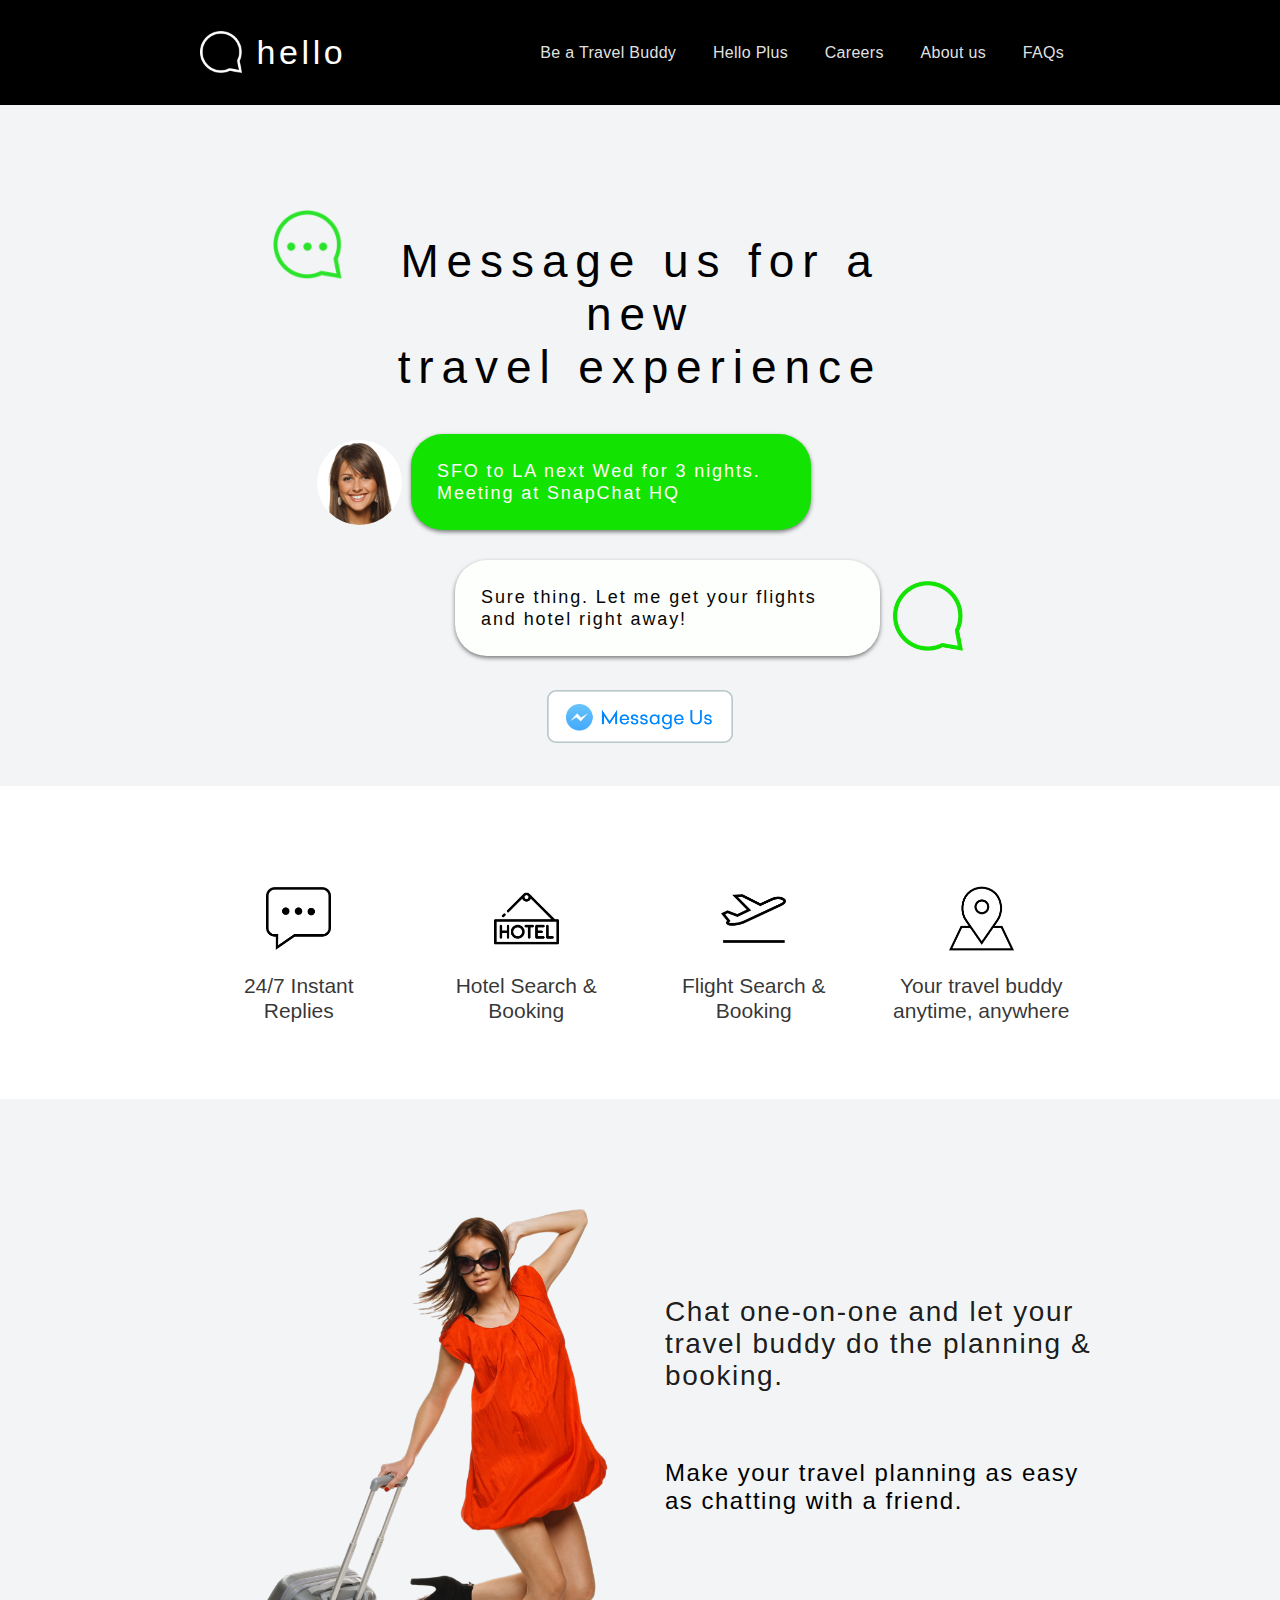
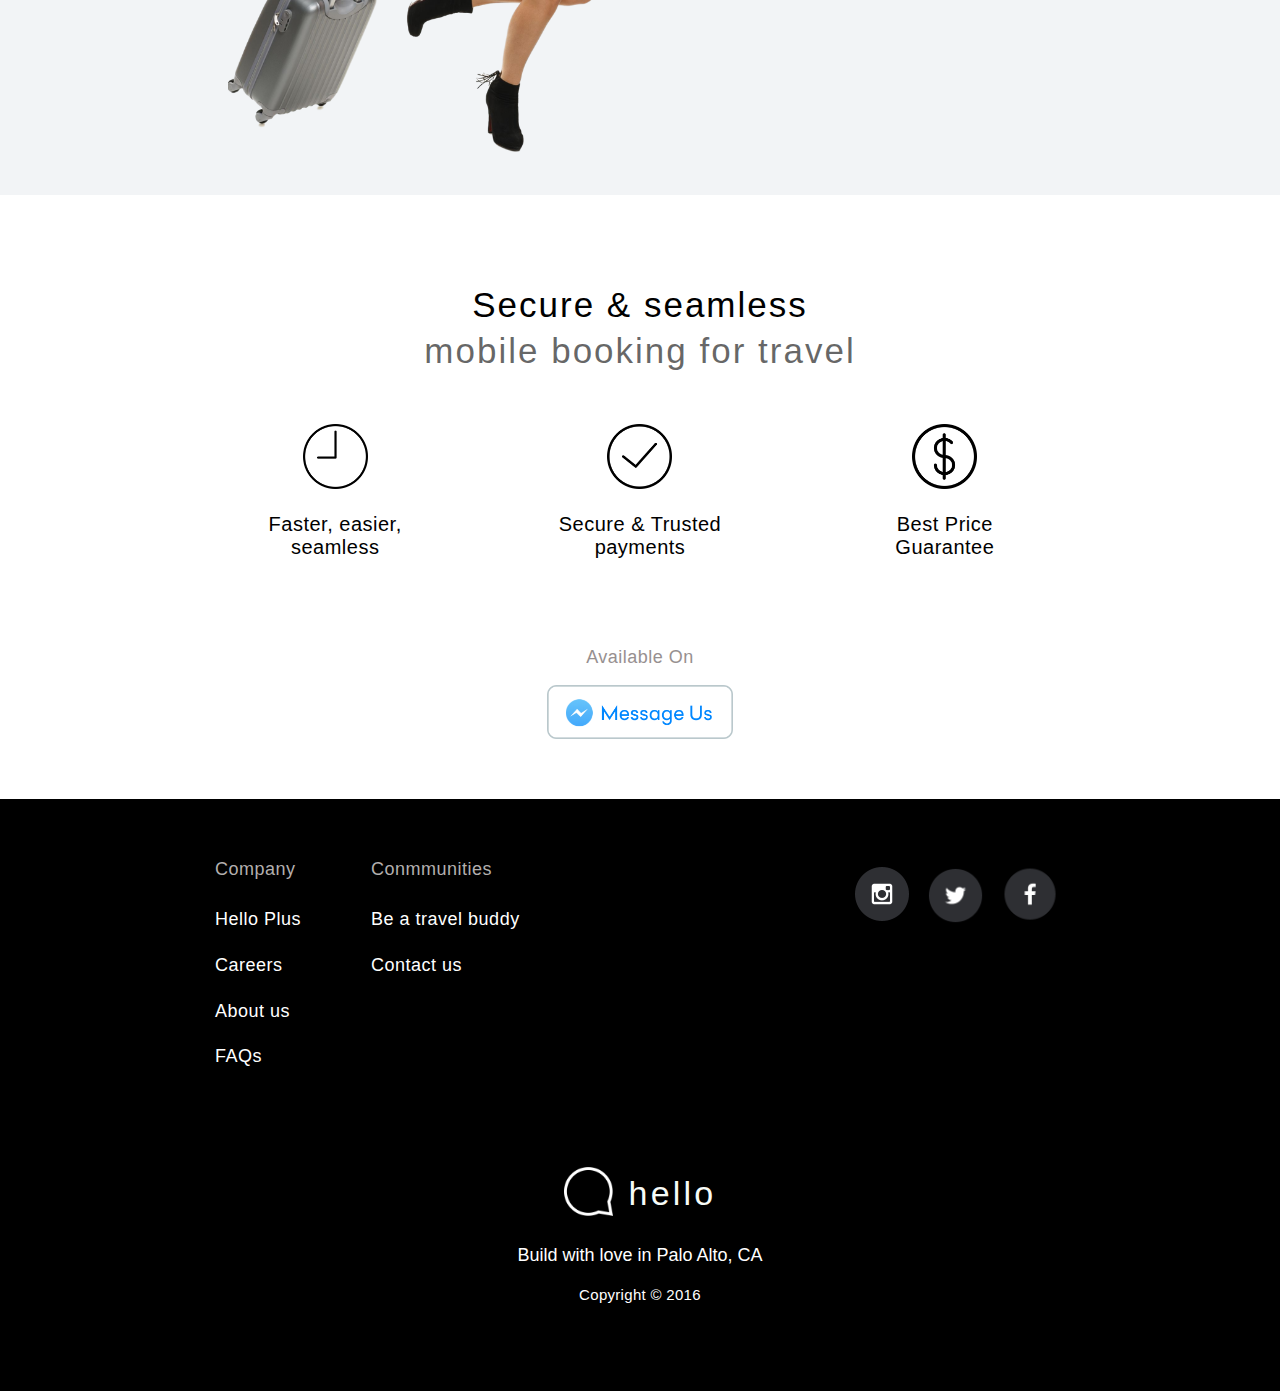
==== index.html @ e5a2b605 "update" ====
<!doctype html>
<html lang="en">
  <head>
    <meta charset="UTF-8">
    <meta name="author" content="">
    <meta name="description" content="">
    <meta name="viewport" content="width=device-width, initial-scale=1">
    <title>Travel Buddy</title>
    <link rel="stylesheet" href="/css/tachyons.css">
    <link rel="stylesheet" href="/css/index.css">
  </head>
  <body>

    <!--  ===header=== 开始 -->
        <div class="bg-black cf header white">
          <div class="mw320px mw500px-ns mw910px-l ph15 center cf">
                <a class="dib">
                <img class="dn-l" style="vertical-align:middle; position:relative; top:-3px; margin-right:5px" src="/images/logo-white.png" width="20px" height="20px">
                <img class="dn dib-l relative" style="vertical-align:middle; margin-right:10px; top:-8px" src="/images/logo-white.png" width="42px" height="42px">
                  <span class="helvetica fw1 fz20 fz34-l tracked36" >hello</span>
                </a>
            <span class="fr pointer js-btn-menu dn-l helvetica fw3 white">MENU</span>
            <div class="dn db-l fz16 tracked3 fw1 fr">
              <ul class="list ma0 f10 f12-l ">
                <li class="dib"><a href="/travel-buddy" class="h-30 h-53-l lh-30 lh-53-l link white-90  dim dib ph3">Be a Travel Buddy</a></li>
                <li class="dib"><a href="" class="h-30 h-53-l lh-30 lh-53-l link white-90  dim dib ph3">Hello Plus</a></li>
                <li class="dib"><a href="/careers" class="h-30 h-53-l lh-30 lh-53-l link white-90  dim dib ph3">Careers</a></li>
                <li class="dib"><a href="/about-us" class="h-30 h-53-l lh-30 lh-53-l link white-90  dim dib ph3">About us</a></li>
                <li class="dib"><a href="/faqs" class="h-30 h-53-l lh-30 lh-53-l link white-90  dim dib ph3">FAQs</a></li>
              </ul>
            </div>
          </div>
        </div>
        <!--  ===header=== 结束 -->
    
        <!--  ===menu-ns=== 开始 -->
        <div class="bg-white dn js-view-navigation mw8 center">
          <ul class="list pl4 ttu">
            <li><a href="/travel-buddy" class="link b pv3 db black-80">Be a Travel Buddy</a></li>
            <li><a href="/" class="link b pv3 db black-80" >Hello Plus</a></li>
            <li><a href="/carrers" class="link b pv3 db black-80" >Careers</a></li>
            <li><a href="/about-us" class="link b pv3 db black-80">About us</a></li>
            <li><a href="/faqs" class="link b pv3 db black-80">FAQs</a></li>
          </ul>
        </div>
        <!--  ===menu-ns=== 结束 -->
  
<!--  ===hero=== 开始 -->
<div class="bg-grey pb43 pt64 pt130-l">
  <div class="mw320px mw600px-l center ph10">
   <h2 class="fz23 fz46-l tracked39 tracked79-l fw1-l fw3 tc ma0 relative">
    Message us for a new
      <img class="dib dn-l" src="/images/chat-icon1.png" width="30px" style="position:absolute; left:2px; top:-33px">
      <img class="dn dib-l" src="/images/chat-icon1.png" width="69px" style="position:absolute; left:-77px; top:-25px">
  </h2>
   <h2 class="fz23 fz46-l tracked39 tracked79-l fw1-l fw3 tc ma0">travel experience</h2>
  </div>

  <!--  ===对话=== 开始 -->
  <div class="cf mw320px mw500px-ns mw666px-l center ph10px mt30 mt40-l">
    <div class="dt fl">
      <div class="dtc v-btm" >
        <img class="bg-white br-100 dn-l" style="margin-right: 5px" src="/images/avatar-customer2.png" alt="" width="42" height="42">
        <img class="bg-white br-100 dn dib-l" style="margin-right: 9px" src="/images/avatar-customer2.png" alt="" width="85" height="85">
      </div>
      <div class="dtc v-btm" >
        <div class="Media-body bubble-left">
          <p>SFO to LA next Wed for 3 nights. Meeting at SnapChat HQ</p> 
        </div>
      </div>
    </div>

    <div class="dt fr mt17 mt30-l">
      <div class="dtc v-btm">
        <div class="Media-body bubble-right">
          <p>Sure thing. Let me get your flights and hotel right away!</p> 
        </div>
      </div>
      <div class="dtc v-btm">
        <img class="dn-l" style="margin-left:5px" src="/images/logo-green.png" alt="" width="42" height="42">
        <img class="dn dib-l" style="margin-left:13px" src="/images/logo-green.png" alt="" width="70" height="70">
      </div>
    </div>

  </div>
 <!--  ===对话=== 开始 -->

  <!--  ===message us=== 开始 -->
  <div class="tc mt30-l" style="margin-top:34px">
    <a class="dn db-l center" style="width:186px" href="https://m.me/gethelloworld" target="_blank">
      <img class="db w-100 h-100" src="/images/message_us2.png" alt="">
    </a>
    <a class="db dn-l center" style="width:134px" href="https://m.me/gethelloworld" target="_blank">
      <img class="db w-100 h-100" src="/images/message_us2.png" alt="">
    </a>
  </div>
  <!--  ===message us=== 开始 -->

</div>
<!--  ===hero=== 结束 -->

<div class="mw320px mw910px-l center">
  <div class="cf bg-white pb76 pb-90-l">
    <!--  ===feature 1=== 开始 -->
    <div class="fl-l w-25-l  tc pt50 pt100-l">
      <img src="./images/chat.png" alt="" class="dib dn-l" width="50px">
      <img src="./images/chat.png" alt="" class="dn dib-l" width="65px">
      <p class="db dn-l black-80 fz16 tracked4 fw5">24/7 Instant Replies</p>
      <p class="dn db-l black-80 fz21 lh25 tracked6 fw5 mt17-l">24/7 Instant </br> Replies</p>
    </div>
    <!--  ===feature 1=== 结束 -->

    <!--  ===feature 2=== 开始 -->
    <div class="fl-l w-25-l  tc pt50 pt100-l">
      <img src="./images/hotel.png" alt="" class="dib dn-l" width="50px">
      <img src="./images/hotel.png" alt="" class="dn dib-l" width="65px">
      <p class="db dn-l black-80 fz16 tracked4 fw5">Hotel Search </br>& Booking</p>
      <p class="dn db-l black-80 fz21 lh25 tracked6 fw5 mt17-l">Hotel Search & </br>Booking</p>
    </div>
    <!--  ===feature 2=== 结束 -->

    <!--  ===feature 3=== 开始 -->
    <div class="fl-l w-25-l  tc pt50 pt100-l">
      <img src="./images/plane.png" alt="" class="dib dn-l" width="50px">
      <img src="./images/plane.png" alt="" class="dn dib-l" width="65px">
      <p class="db dn-l black-80 fz16 tracked4 fw5">Flight Search & Booking</p>
      <p class="dn db-l black-80 fz21 lh25 tracked6 fw5 mt17-l">Flight Search & </br>Booking</p>
    </div>
    <!--  ===feature 3=== 结束 -->

    <!--  ===feature 4=== 开始 -->
    <div class="fl-l w-25-l  tc pt50 pt100-l">
      <img src="./images/location.png" alt="" class="dib dn-l" width="50px">
      <img src="./images/location.png" alt="" class="dn dib-l" width="65px">
      <p class="db dn-l black-80 fz16 tracked4 fw5">Your travel buddy</br> anytime, anywhere</p>
      <p class="dn db-l black-80 fz21 lh25 tracked6 fw5 mt17-l">Your travel buddy </br> anytime, anywhere</p>
    </div>
    <!--  ===feature 4=== 结束 -->
  </div>
</div>

<!--  ===introduction 1=== 开始 -->
<div class="bg-grey pt53 pt67-l cf">
  <div class="center mw910px-l">
    <div class="db dn-l center">
      <h2 class="fz18 tracked16 black-80 tc fw500">Chat one-on-one and</h2>
      <h2 class="fz18 tracked16 black-80 tc fw500">let your travel buddy do</h2>
      <h2 class="fz18 tracked16 black-80 tc fw500">the planning & booking.</h2>

      <h2 class="pt43 fz16 fw500 tracked15 black-60 tc">Make your travel </h2>
      <h2 class="fz16 fw500 tracked15 black-60 tc">planning as easy as</h2>
      <h2 class="fz16 fw500 tracked15 black-60 tc">chatting with a friend.</h2>
    </div>

    <div class="dn fr-l mt130-l" style="width:430px">
      <h2 class="fz18 fz28-l tracked16 tracked25-l black-90 fw5">Chat one-on-one and let your travel buddy do the planning & booking.</h2>

      <h2 class="pt43 pt67-l fz24-l fw3 tracked15-l black">Make your travel planning as easy as chatting with a friend.</h2>
    </div>
    <div class="fl-l pa43">
      <img class="db center" src="/images/red_woman.png" alt="" width="380">
    </div>
  </div>
</div>
<!--  ===introduction 1=== 结束 -->

<!--  ===introduction 2=== 开始 -->
<div class="pt60 pt90-l mw320px mw910px-l center">
  <h2 class="fz18 fz35-l tracked10 tracked20-l black fw5 fw3-l tc">Secure & seamless</h2>
  <h2 class="fz18 fz35-l tracked10 tracked20-l black-60 fw5 fw3-l tc mt5">mobile booking for travel</h2>
</div>
<!--  ===introduction 2=== 结束 --

<!--  ===features=== 开始 -->
<div class="mw320px mw910px-l center">
  <div class="cf bg-white pb43 pb60-l">
    <!--  ===feature 1=== 开始 -->
    <div class="tc pt53 fl-l w-33-l">
      <img src="./images/time.png" alt="" class="dib dn-l" width="50px">
      <img src="./images/time.png" alt="" class="dn dib-l" width="65px">
      <p class="dn-l f16 fw5 tracked5 black-80">Faster, easier, seamless</p>
      <p class="dn db-l fz20 fw5 tracked5 trakced6 mt20">Faster, easier, </br> seamless</p>
    </div>
    <!--  ===feature 1=== 结束 -->

    <!--  ===feature 2=== 开始 -->
    <div class="tc pt53 fl-l w-34-l">
      <img src="./images/success.png" alt="" class="dib dn-l" width="50px">
      <img src="./images/success.png" alt="" class="dn dib-l" width="65px">
      <p class="dn-l f16 fw5 tracked5 black-80">Secured & Trusted payments</p>
      <p class="dn db-l fz20 fw5 tracked5 trakced6 mt20">Secure & Trusted </br> payments</p>
    </div>
    <!--  ===feature 2=== 结束 -->

    <!--  ===feature 3=== 开始 -->
    <div class="tc pt53 fl-l w-33-l">
      <img src="./images/coin-icon.png" alt="" class="dib dn-l" width="50px">
      <img src="./images/coin-icon.png" alt="" class="dn dib-l" width="65px">
      <p class="dn-l f16 fw5 tracked5 black-80">Best Price Guarantee</p>
      <p class="dn db-l fz20 fw5 tracked5 trakced6 mt20">Best Price </br> Guarantee</p>
    </div>
    <!--  ===feature 3=== 结束 -->
    <div class="cf"></div>
    <!--  ===feature 4=== 开始 -->
    <div class="tc mt40 mt88-l">
      <p class="fz14 fz18-l fw5 tracked4 tracked5-l" style="color:#979090">Available On</p>
      <!--  ===message us=== 开始 -->
      <div class="tc mt10 mt17-l">
        <a class="db dn-l center" style="width:154px" href="https://m.me/gethelloworld" target="_blank">
          <img class="db w-100 h-100" src="/images/message_us2.png" alt="">
        </a>
        <a class="dn db-l center" style="width:186px" href="https://m.me/gethelloworld" target="_blank">
          <img class="db w-100 h-100" src="/images/message_us2.png" alt="">
        </a>
      </div>
      <!--  ===message us=== 开始 -->
    </div>
    <!--  ===feature 4=== 结束 -->
  </div>
</div>
<!--  ===features=== 结束 -->

       <!--  ===footer=== 开始 -->
       <div class="bg-black pt43 pt60-l pb88 cf">
       <div class="mw320px  mw910px-l center ph30">
           <!--  ===company=== 开始 -->
           <div class="fl mr70">
               <p class="fz14 fz18-l tracked4 tracked5-l fw5" style="color:#b3afae">Company</p>
               <ul class="mt20 mt30-l">
                   <li class="mt17 mt25-l"><a href="/plus"     class ="white fz14 fz18-l tracked5-l tracked4 fw5 link">Hello Plus</a></li>
                   <li class="mt17 mt25-l"><a href="/careers"  class ="white fz14 fz18-l tracked5-l tracked4 fw5 link">Careers</a></li>
                   <li class="mt17 mt25-l"><a href="/about-us" class ="white fz14 fz18-l tracked5-l tracked4 fw5 link">About us</a></li>
                   <li class="mt17 mt25-l"><a href="/faqs"     class ="white fz14 fz18-l tracked5-l tracked4 fw5 link">FAQs</a></li>
               </ul>
           </div>
           <!--  ===company=== 结束 -->
   
           <!--  ===Communities=== 开始 -->
           <div class="fl ">
               <p class="fz14 fz18-l tracked4 tracked5-l fw5" style="color:#b3afae">Conmmunities</p>
               <ul class="mt20 mt30-l">
                   <li class ="mt17 mt25-l"><a href="/travel-buddy" class ="white fz14 fz18-l tracked5-l tracked4 fw5 link">Be a travel buddy</a></li>
                   <li class ="mt17 mt25-l"><a href="#"             class ="white fz14 fz18-l tracked5-l tracked4 fw5 link">Contact us</a></li>
               </ul>
           </div>
           <!--  ===Communities=== 结束 -->
   
           <!--  ===Social Networks=== 开始 -->
           <div class="cf dn-l"></div>
           <div class="mt67 mt0-l tc fr-l">
               <a href="https://www.instagram.com/gethelloworld" target="_blank"><img src="/images/instagram.png" alt="" class="dib dn-l" width="60px"></a>
               <a href="https://www.instagram.com/gethelloworld" target="_blank"><img src="/images/instagram.png" alt="" class="dn dib-l" width="70px"></a>
               <a href="https://twitter.com/gethelloworld" target="_blank"><img src="/images/twitter.png" alt="" class="dib dn-l" width="60px"></a>
               <a href="https://twitter.com/gethelloworld" target="_blank"><img src="/images/twitter.png" alt="" class="dn dib-l" width="70px"></a>
             <a href="https://www.facebook.com/gethelloworld" target="_blank"><img src="/images/facebook.png" alt="" class="dib dn-l" width="60px"></a>
               <a href="https://www.facebook.com/gethelloworld" target="_blank"><img src="/images/facebook.png" alt="" class="dn dib-l" width="70px"></a>
           </div>
           <!--  ===Social Networks=== 结束 -->
           <div class="cf"></div>
           <!--  ===copyright=== 开始 -->
           <div class="mt77 mt100-l">
             <!--  ===logo=== 开始 -->
             <a class="normal link white lh1 v-mid dt center">
               <div class="dtc v-mid">
                 <img class="dn-l mr2" src="/images/logo-white.png" alt="" width="30px">
                 <img class="dn dib-l mr3" src="/images/logo-white.png" alt="" width="49px">
               </div>
               <div class="dtc v-mid">
                 <span class="fz25 fz34-l tracked32-l tracked26 fw1" style="color:#f7fbf7">hello</span>
               </div>
             </a>
             <!--  ===logo=== 结束 -->
             <p class="white fz12 fz18-l ttracked5 racked3 tc fw3 mt15 mt25-l">Build with love in Palo Alto, CA</p>
             <p class="white mt15 mt20-l fz10 fz15-l tracked3 fw1 tc">Copyright &copy; 2016</p>
           </div>
           <!--  ===copyright=== 结束 -->
       </div>
   </div>
       <!--  ===footer=== 结束 -->
  </body>
  <script>
    var menu = document.querySelector(".js-btn-menu");
    var nav = document.querySelector('.js-view-navigation');
    menu.addEventListener('click', function () {
        var classList = (new Array(nav.classList)).join(" ");
        console.log(classList);
        var has_dn = classList.indexOf("dn") != -1 ? true : false;
        if (has_dn) {
            classList = classList.replace('dn', "");
        } else {
            classList = classList + " dn";
        }
        nav.className = classList
    })
    </script>
</html>
---- css/tachyons.css ----
/* TACHYONS v4.1.3 | github.com/tachyons-css/tachyons */
/*
 *    ████████╗ █████╗  ██████╗██╗  ██╗██╗   ██╗ ██████╗ ███╗   ██╗███████╗
 *    ╚══██╔══╝██╔══██╗██╔════╝██║  ██║╚██╗ ██╔╝██╔═══██╗████╗  ██║██╔════╝
 *       ██║   ███████║██║     ███████║ ╚████╔╝ ██║   ██║██╔██╗ ██║███████╗
 *       ██║   ██╔══██║██║     ██╔══██║  ╚██╔╝  ██║   ██║██║╚██╗██║╚════██║
 *       ██║   ██║  ██║╚██████╗██║  ██║   ██║   ╚██████╔╝██║ ╚████║███████║
 *       ╚═╝   ╚═╝  ╚═╝ ╚═════╝╚═╝  ╚═╝   ╚═╝    ╚═════╝ ╚═╝  ╚═══╝╚══════╝
 *
 *    TABLE OF CONTENTS
 *
 *    1. External Library Includes
 *       - Normalize.css | http://normalize.css.github.io
 *    2. Tachyons Modules
 *    3. Variables
 *       - Media Queries
 *       - Colors
 *    4. Debugging
 *       - Debug all
 *       - Debug children
 *
 */
/* External Library Includes */
/*! normalize.css v4.1.1 | MIT License | github.com/necolas/normalize.css */
/**
 * 1. Change the default font family in all browsers (opinionated).
 * 2. Correct the line height in all browsers.
 * 3. Prevent adjustments of font size after orientation changes in IE and iOS.
 */
html { font-family: sans-serif; /* 1 */ line-height: 1.15; /* 2 */ -ms-text-size-adjust: 100%; /* 3 */ -webkit-text-size-adjust: 100%; /* 3 */ }
/**
 * Remove the margin in all browsers (opinionated).
 */
body { margin: 0; }
/* HTML5 display definitions
   ========================================================================== */
/**
 * Add the correct display in IE 9-.
 * 1. Add the correct display in Edge, IE, and Firefox.
 * 2. Add the correct display in IE.
 */
article, aside, details, /* 1 */
figcaption, figure, footer, header, main,
/* 2 */
menu, nav, section, summary {/* 1 */ display: block; }
/**
 * Add the correct display in IE 9-.
 */
audio, canvas, progress, video { display: inline-block; }
/**
 * Add the correct display in iOS 4-7.
 */
audio:not([controls]) { display: none; height: 0; }
/**
 * Add the correct vertical alignment in Chrome, Firefox, and Opera.
 */
progress { vertical-align: baseline; }
/**
 * Add the correct display in IE 10-.
 * 1. Add the correct display in IE.
 */
template, /* 1 */
[hidden] { display: none; }
/* Links
   ========================================================================== */
/**
 * 1. Remove the gray background on active links in IE 10.
 * 2. Remove gaps in links underline in iOS 8+ and Safari 8+.
 */
a { background-color: transparent; /* 1 */ -webkit-text-decoration-skip: objects; /* 2 */ }
/**
 * Remove the outline on focused links when they are also active or hovered
 * in all browsers (opinionated).
 */
a:active, a:hover { outline-width: 0; }
/* Text-level semantics
   ========================================================================== */
/**
 * 1. Remove the bottom border in Firefox 39-.
 * 2. Add the correct text decoration in Chrome, Edge, IE, Opera, and Safari.
 */
abbr[title] { border-bottom: none; /* 1 */ text-decoration: underline; /* 2 */ text-decoration: underline dotted; /* 2 */ }
/**
 * Prevent the duplicate application of `bolder` by the next rule in Safari 6.
 */
b, strong { font-weight: inherit; }
/**
 * Add the correct font weight in Chrome, Edge, and Safari.
 */
b, strong { font-weight: bolder; }
/**
 * Add the correct font style in Android 4.3-.
 */
dfn { font-style: italic; }
/**
 * Correct the font size and margin on `h1` elements within `section` and
 * `article` contexts in Chrome, Firefox, and Safari.
 */
h1 { font-size: 2em; margin: .67em 0; }
/**
 * Add the correct background and color in IE 9-.
 */
mark { background-color: #ff0; color: #000; }
/**
 * Add the correct font size in all browsers.
 */
small { font-size: 80%; }
/**
 * Prevent `sub` and `sup` elements from affecting the line height in
 * all browsers.
 */
sub, sup { font-size: 75%; line-height: 0; position: relative; vertical-align: baseline; }
sub { bottom: -0.25em; }
sup { top: -0.5em; }
/* Embedded content
   ========================================================================== */
/**
 * Remove the border on images inside links in IE 10-.
 */
img { border-style: none; }
/**
 * Hide the overflow in IE.
 */
svg:not(:root) { overflow: hidden; }
/* Grouping content
   ========================================================================== */
/**
 * 1. Correct the inheritance and scaling of font size in all browsers.
 * 2. Correct the odd `em` font sizing in all browsers.
 */
code, kbd, pre, samp { font-family: monospace, monospace; /* 1 */ font-size: 1em; /* 2 */ }
/**
 * Add the correct margin in IE 8.
 */
figure { margin: 1em 40px; }
/**
 * 1. Add the correct box sizing in Firefox.
 * 2. Show the overflow in Edge and IE.
 */
hr { box-sizing: content-box; /* 1 */ height: 0; /* 1 */ overflow: visible; /* 2 */ }
/* Forms
   ========================================================================== */
/**
 * 1. Change font properties to `inherit` in all browsers (opinionated).
 * 2. Remove the margin in Firefox and Safari.
 */
button, input, optgroup, select, textarea { font: inherit; /* 1 */ margin: 0; /* 2 */ }
/**
 * Restore the font weight unset by the previous rule.
 */
optgroup { font-weight: bold; }
/**
 * Show the overflow in IE.
 * 1. Show the overflow in Edge.
 */
button, input {/* 1 */ overflow: visible; }
/**
 * Remove the inheritance of text transform in Edge, Firefox, and IE.
 * 1. Remove the inheritance of text transform in Firefox.
 */
button, select {/* 1 */ text-transform: none; }
/**
 * 1. Prevent a WebKit bug where (2) destroys native `audio` and `video`
 *    controls in Android 4.
 * 2. Correct the inability to style clickable types in iOS and Safari.
 */
button, html [type="button"], /* 1 */
[type="reset"], [type="submit"] { -webkit-appearance: button; /* 2 */ }
/**
 * Remove the inner border and padding in Firefox.
 */
button::-moz-focus-inner, [type="button"]::-moz-focus-inner,
[type="reset"]::-moz-focus-inner, [type="submit"]::-moz-focus-inner { border-style: none; padding: 0; }
/**
 * Restore the focus styles unset by the previous rule.
 */
button:-moz-focusring, [type="button"]:-moz-focusring,
[type="reset"]:-moz-focusring, [type="submit"]:-moz-focusring { outline: 1px dotted ButtonText; }
/**
 * Change the border, margin, and padding in all browsers (opinionated).
 */
fieldset { border: 1px solid #c0c0c0; margin: 0 2px; padding: .35em .625em .75em; }
/**
 * 1. Correct the text wrapping in Edge and IE.
 * 2. Correct the color inheritance from `fieldset` elements in IE.
 * 3. Remove the padding so developers are not caught out when they zero out
 *    `fieldset` elements in all browsers.
 */
legend { box-sizing: border-box; /* 1 */ color: inherit; /* 2 */ display: table; /* 1 */ max-width: 100%; /* 1 */ padding: 0; /* 3 */ white-space: normal; /* 1 */ }
/**
 * Remove the default vertical scrollbar in IE.
 */
textarea { overflow: auto; }
/**
 * 1. Add the correct box sizing in IE 10-.
 * 2. Remove the padding in IE 10-.
 */
[type="checkbox"], [type="radio"] { box-sizing: border-box; /* 1 */ padding: 0; /* 2 */ }
/**
 * Correct the cursor style of increment and decrement buttons in Chrome.
 */
[type="number"]::-webkit-inner-spin-button,
[type="number"]::-webkit-outer-spin-button { height: auto; }
/**
 * 1. Correct the odd appearance in Chrome and Safari.
 * 2. Correct the outline style in Safari.
 */
[type="search"] { -webkit-appearance: textfield; /* 1 */ outline-offset: -2px; /* 2 */ }
/**
 * Remove the inner padding and cancel buttons in Chrome and Safari on OS X.
 */
[type="search"]::-webkit-search-cancel-button,
[type="search"]::-webkit-search-decoration { -webkit-appearance: none; }
/**
 * Correct the text style of placeholders in Chrome, Edge, and Safari.
 */
::-webkit-input-placeholder { color: inherit; opacity: .54; }
/**
 * 1. Correct the inability to style clickable types in iOS and Safari.
 * 2. Change font properties to `inherit` in Safari.
 */
::-webkit-file-upload-button { -webkit-appearance: button; /* 1 */ font: inherit; /* 2 */ }
/* Modules */
/*
  Box Sizing
*/
html, body, div, article, section, main, footer, header, form, fieldset, pre,
code, p, ul, ol, li, dl, dt, dd, textarea, input[type="email"],
input[type="number"], input[type="password"], input[type="tel"],
input[type="text"], input[type="url"], .border-box { box-sizing: border-box; }
/*

   IMAGES

*/
/* Responsive images! */
img { max-width: 100%; }
/*

   BACKGROUND SIZE

   Media Query Extensions:
     -ns = not-small
     -m  = medium
     -l  = large

*/
/*
  Often used in combination with background image set as an inline style
  on an html element.
*/
.cover { background-size: cover; }
.contain { background-size: contain; }
/*

  OUTLINES

*/
.outline { outline: 1px solid; }
.outline-transparent { outline: 1px solid transparent; }
.outline-0 { outline: 0; }
/*

   BORDER BASE

   Legend

   a = all
   t = top
   r = right
   b = bottom
   l = left

*/
.ba { border-style: solid; border-width: 1px; }
.bt { border-top-style: solid; border-top-width: 1px; }
.br { border-right-style: solid; border-right-width: 1px; }
.bb { border-bottom-style: solid; border-bottom-width: 1px; }
.bl { border-left-style: solid; border-left-width: 1px; }
.bn { border-style: none; border-width: 0; }
/*

   BORDER COLORS

*/
.b--black { border-color: #000; }
.b--near-black { border-color: #111; }
.b--dark-gray { border-color: #333; }
.b--mid-gray { border-color: #555; }
.b--gray { border-color: #777; }
.b--silver { border-color: #999; }
.b--light-silver { border-color: #aaa; }
.b--light-gray { border-color: #eee; }
.b--near-white { border-color: #f7fbf7; }
.b--white { border-color: #fff; }
.b--white-90 { border-color: rgba( 255, 255, 255, .9 ); }
.b--white-80 { border-color: rgba( 255, 255, 255, .8 ); }
.b--white-70 { border-color: rgba( 255, 255, 255, .7 ); }
.b--white-60 { border-color: rgba( 255, 255, 255, .6 ); }
.b--white-50 { border-color: rgba( 255, 255, 255, .5 ); }
.b--white-40 { border-color: rgba( 255, 255, 255, .4 ); }
.b--white-30 { border-color: rgba( 255, 255, 255, .3 ); }
.b--white-20 { border-color: rgba( 255, 255, 255, .2 ); }
.b--white-10 { border-color: rgba( 255, 255, 255, .1 ); }
.b--white-05 { border-color: rgba( 255, 255, 255, .05 ); }
.b--white-025 { border-color: rgba( 255, 255, 255, .025 ); }
.b--white-0125 { border-color: rgba( 255, 255, 255, .0125 ); }
.b--black-90 { border-color: rgba( 0, 0, 0, .9 ); }
.b--black-80 { border-color: rgba( 0, 0, 0, .8 ); }
.b--black-70 { border-color: rgba( 0, 0, 0, .7 ); }
.b--black-60 { border-color: rgba( 0, 0, 0, .6 ); }
.b--black-50 { border-color: rgba( 0, 0, 0, .5 ); }
.b--black-40 { border-color: rgba( 0, 0, 0, .4 ); }
.b--black-30 { border-color: rgba( 0, 0, 0, .3 ); }
.b--black-20 { border-color: rgba( 0, 0, 0, .2 ); }
.b--black-10 { border-color: rgba( 0, 0, 0, .1 ); }
.b--black-05 { border-color: rgba( 0, 0, 0, .05 ); }
.b--black-025 { border-color: rgba( 0, 0, 0, .025 ); }
.b--black-0125 { border-color: rgba( 0, 0, 0, .0125 ); }
.b--dark-red { border-color: #f00008; }
.b--red { border-color: #ff3223; }
.b--orange { border-color: #f3a801; }
.b--gold { border-color: #f2c800; }
.b--yellow { border-color: #ffde37; }
.b--purple { border-color: #7d5da9; }
.b--light-purple { border-color: #8d4f92; }
.b--hot-pink { border-color: #d62288; }
.b--dark-pink { border-color: #c64774; }
.b--pink { border-color: #f49cc8; }
.b--dark-green { border-color: #006c71; }
.b--green { border-color: #41d69f; }
.b--navy { border-color: #001b44; }
.b--dark-blue { border-color: #00449e; }
.b--blue { border-color: #357edd; }
.b--light-blue { border-color: #96ccff; }
.b--lightest-blue { border-color: #cdecff; }
.b--washed-blue { border-color: #f6fffe; }
.b--washed-green { border-color: #e8fdf5; }
.b--washed-yellow { border-color: #fff8d5; }
.b--light-pink { border-color: #efa4b8; }
.b--light-yellow { border-color: #f3dd70; }
.b--light-red { border-color: #ffd3c0; }
.b--transparent { border-color: transparent; }
/*

   BORDER RADIUS

   Base:
     br   = border-radius

   Modifiers:
     0    = 0/none
     1    = 1st step in scale
     2    = 2nd step in scale
     3    = 3rd step in scale
     4    = 4th step in scale
     -100 = 100%


   Media Query Extensions:
     -ns = not-small
     -m  = medium
     -l  = large

*/
.br0 { border-radius: 0; }
.br1 { border-radius: .125rem; }
.br2 { border-radius: .25rem; }
.br3 { border-radius: .5rem; }
.br4 { border-radius: 1rem; }
.br-100 { border-radius: 100%; }
.br-pill { border-radius: 9999px; }
.br--bottom { border-top-left-radius: 0; border-top-right-radius: 0; }
.br--top { border-bottom-left-radius: 0; border-bottom-right-radius: 0; }
.br--right { border-top-left-radius: 0; border-bottom-left-radius: 0; }
.br--left { border-top-right-radius: 0; border-bottom-right-radius: 0; }
/*

   BORDER STYLES

   Base:
     bs = border-style

   Modifiers:
     none   = none
     dotted = dotted
     dashed = dashed
     solid  = solid

   Media Query Extensions:
     -ns = not-small
     -m  = medium
     -l  = large

 */
.b--dotted { border-style: dotted; }
.b--dashed { border-style: dashed; }
.b--solid { border-style: solid; }
.b--none { border-style: none; }
/*

   BORDER WIDTHS

   Base:
     bw = border-width

   Modifiers:
     0 = 0 width border
     1 = 1st step in border-width scale
     2 = 2nd step in border-width scale
     3 = 3rd step in border-width scale
     4 = 4th step in border-width scale
     5 = 5th step in border-width scale

   Media Query Extensions:
     -ns = not-small
     -m  = medium
     -l  = large

*/
.bw0 { border-width: 0; }
.bw1 { border-width: .125rem; }
.bw2 { border-width: .25rem; }
.bw3 { border-width: .5rem; }
.bw4 { border-width: 1rem; }
.bw5 { border-width: 2rem; }
.bt-0 { border-top-width: 0; }
.br-0 { border-right-width: 0; }
.bb-0 { border-bottom-width: 0; }
.bl-0 { border-left-width: 0; }
/*

  BOX-SHADOW

  Media Query Extensions:
   -ns = not-small
   -m  = medium
   -l  = large

 */
.shadow-1 { box-shadow: 0 0px 4px 2px rgba( 0, 0, 0, .2 ); }
.shadow-2 { box-shadow: 0 0px 8px 2px rgba( 0, 0, 0, .2 ); }
.shadow-3 { box-shadow: 2px 2px 4px 2px rgba( 0, 0, 0, .2 ); }
.shadow-4 { box-shadow: 2px 2px 8px 0px rgba( 0, 0, 0, .2 ); }
.shadow-5 { box-shadow: 4px 4px 8px 0px rgba( 0, 0, 0, .2 ); }
/*

   CODE

*/
.pre { overflow-x: auto; overflow-y: hidden; overflow: scroll; }
/*

   COORDINATES

   Use in combination with the position module.

*/
.top-0 { top: 0; }
.right-0 { right: 0; }
.bottom-0 { bottom: 0; }
.left-0 { left: 0; }
.top-1 { top: 1rem; }
.right-1 { right: 1rem; }
.bottom-1 { bottom: 1rem; }
.left-1 { left: 1rem; }
.top-2 { top: 2rem; }
.right-2 { right: 2rem; }
.bottom-2 { bottom: 2rem; }
.left-2 { left: 2rem; }
.top--1 { top: -1rem; }
.right--1 { right: -1rem; }
.bottom--1 { bottom: -1rem; }
.left--1 { left: -1rem; }
.top--2 { top: -2rem; }
.right--2 { right: -2rem; }
.bottom--2 { bottom: -2rem; }
.left--2 { left: -2rem; }
.absolute--fill { top: 0; right: 0; bottom: 0; left: 0; }
/*

   CLEARFIX

*/
/* Nicolas Gallaghers Clearfix solution
   Ref: http://nicolasgallagher.com/micro-clearfix-hack/ */
.cf:before, .cf:after { content: " "; display: table; }
.cf:after { clear: both; }
.cf { *zoom: 1; }
.cl { clear: left; }
.cr { clear: right; }
.cb { clear: both; }
.cn { clear: none; }
/*

   DISPLAY

   Base:
    d = display

   Modifiers:
    n     = none
    b     = block
    ib    = inline-block
    it    = inline-table
    t     = table
    tc    = table-cell
    tr    = table-row
    tcol  = table-column
    tcolg = table-column-group

   Media Query Extensions:
     -ns = not-small
     -m  = medium
     -l  = large

*/
.dn { display: none; }
.di { display: inline; }
.db { display: block; }
.dib { display: inline-block; }
.dit { display: inline-table; }
.dt { display: table; }
.dtc { display: table-cell; }
.dt-row { display: table-row; }
.dt-row-group { display: table-row-group; }
.dt-column { display: table-column; }
.dt-column-group { display: table-column-group; }
/*
  This will set table to full width and then
  all cells will be equal width
*/
.dt--fixed { table-layout: fixed; width: 100%; }
/*

  FLEXBOX

  Media Query Extensions:
   -ns = not-small
   -m  = medium
   -l  = large

*/
.flex { display: -webkit-box; display: -ms-flexbox; display: flex; }
.inline-flex { display: -webkit-inline-box; display: -ms-inline-flexbox; display: inline-flex; }
/* 1. Fix for Chrome 44 bug.
 * https://code.google.com/p/chromium/issues/detail?id=506893 */
.flex-auto { -webkit-box-flex: 1; -ms-flex: 1 1 auto; flex: 1 1 auto; min-width: 0; /* 1 */ min-height: 0; /* 1 */ }
.flex-none { -webkit-box-flex: 0; -ms-flex: none; flex: none; }
.flex-column { -webkit-box-orient: vertical; -webkit-box-direction: normal; -ms-flex-direction: column; flex-direction: column; }
.flex-row { -webkit-box-orient: horizontal; -webkit-box-direction: normal; -ms-flex-direction: row; flex-direction: row; }
.flex-wrap { -ms-flex-wrap: wrap; flex-wrap: wrap; }
.items-start { -webkit-box-align: start; -ms-flex-align: start; -ms-grid-row-align: flex-start; align-items: flex-start; }
.items-end { -webkit-box-align: end; -ms-flex-align: end; -ms-grid-row-align: flex-end; align-items: flex-end; }
.items-center { -webkit-box-align: center; -ms-flex-align: center; -ms-grid-row-align: center; align-items: center; }
.items-baseline { -webkit-box-align: baseline; -ms-flex-align: baseline; -ms-grid-row-align: baseline; align-items: baseline; }
.items-stretch { -webkit-box-align: stretch; -ms-flex-align: stretch; -ms-grid-row-align: stretch; align-items: stretch; }
.self-start { -ms-flex-item-align: start; align-self: flex-start; }
.self-end { -ms-flex-item-align: end; align-self: flex-end; }
.self-center { -ms-flex-item-align: center; align-self: center; }
.self-baseline { -ms-flex-item-align: baseline; align-self: baseline; }
.self-stretch { -ms-flex-item-align: stretch; align-self: stretch; }
.justify-start { -webkit-box-pack: start; -ms-flex-pack: start; justify-content: flex-start; }
.justify-end { -webkit-box-pack: end; -ms-flex-pack: end; justify-content: flex-end; }
.justify-center { -webkit-box-pack: center; -ms-flex-pack: center; justify-content: center; }
.justify-between { -webkit-box-pack: justify; -ms-flex-pack: justify; justify-content: space-between; }
.justify-around { -ms-flex-pack: distribute; justify-content: space-around; }
.content-start { -ms-flex-line-pack: start; align-content: flex-start; }
.content-end { -ms-flex-line-pack: end; align-content: flex-end; }
.content-center { -ms-flex-line-pack: center; align-content: center; }
.content-between { -ms-flex-line-pack: justify; align-content: space-between; }
.content-around { -ms-flex-line-pack: distribute; align-content: space-around; }
.content-stretch { -ms-flex-line-pack: stretch; align-content: stretch; }
.order-0 { -webkit-box-ordinal-group: 1; -ms-flex-order: 0; order: 0; }
.order-1 { -webkit-box-ordinal-group: 2; -ms-flex-order: 1; order: 1; }
.order-2 { -webkit-box-ordinal-group: 3; -ms-flex-order: 2; order: 2; }
.order-3 { -webkit-box-ordinal-group: 4; -ms-flex-order: 3; order: 3; }
.order-4 { -webkit-box-ordinal-group: 5; -ms-flex-order: 4; order: 4; }
.order-5 { -webkit-box-ordinal-group: 6; -ms-flex-order: 5; order: 5; }
.order-6 { -webkit-box-ordinal-group: 7; -ms-flex-order: 6; order: 6; }
.order-7 { -webkit-box-ordinal-group: 8; -ms-flex-order: 7; order: 7; }
.order-8 { -webkit-box-ordinal-group: 9; -ms-flex-order: 8; order: 8; }
.order-last { -webkit-box-ordinal-group: 100000; -ms-flex-order: 99999; order: 99999; }
/*

   FLOATS

   1. Floated elements are automatically rendered as block level elements.
      Setting floats to display inline will fix the double margin bug in
      ie6. You know... just in case.

   2. Don't forget to clearfix your floats with .cf

   Base:
     f = float

   Modifiers:
     l = left
     r = right
     n = none

   Media Query Extensions:
     -ns = not-small
     -m  = medium
     -l  = large

*/
.fl { float: left; _display: inline; }
.fr { float: right; _display: inline; }
.fn { float: none; }
/*

   FONT FAMILY GROUPS

*/
.sans-serif { font-family: -apple-system, BlinkMacSystemFont, 'avenir next', avenir, helvetica, 'helvetica neue', ubuntu, roboto, noto, 'segoe ui', arial, sans-serif; }
.serif { font-family: georgia, times, serif; }
.system-sans-serif { font-family: sans-serif; }
.system-serif { font-family: serif; }
/* Monospaced Typefaces (for code) */
/* From http://cssfontstack.com */
code, .code { font-family: Consolas, monaco, monospace; }
.courier { font-family: 'Courier Next', courier, monospace; }
/* Sans-Serif Typefaces */
.helvetica { font-family: 'helvetica neue', helvetica, sans-serif; }
.avenir { font-family: 'avenir next', avenir, sans-serif; }
/* Serif Typefaces */
.georgia { font-family: georgia, serif; }
.times { font-family: times, serif; }
.bodoni { font-family: "Bodoni MT", serif; }
.calisto { font-family: "Calisto MT", serif; }
.garamond { font-family: garamond, serif; }
.baskerville { font-family: baskerville, serif; }
/*

   FONT STYLE

*/
.i { font-style: italic; }
.fs-normal { font-style: normal; }
/*

   FONT WEIGHT

*/
.normal { font-weight: normal; }
.b { font-weight: bold; }
.fw1 { font-weight: 100; }
.fw2 { font-weight: 200; }
.fw3 { font-weight: 300; }
.fw4 { font-weight: 400; }
.fw5 { font-weight: 500; }
.fw6 { font-weight: 600; }
.fw7 { font-weight: 700; }
.fw8 { font-weight: 800; }
.fw9 { font-weight: 900; }
/*

   FORMS

*/
.input-reset { -webkit-appearance: none; -moz-appearance: none; }
/*

   HEIGHTS

*/
/* Height Scale */
.h1 { height: 1rem; }
.h2 { height: 2rem; }
.h3 { height: 4rem; }
.h4 { height: 8rem; }
.h5 { height: 16rem; }
/* Height Percentages - Based off of height of parent */
.h-25 { height: 25%; }
.h-50 { height: 50%; }
.h-75 { height: 75%; }
.h-100 { height: 100%; }
/* Screen Height Percentage */
.vh-25 { height: 25vh; }
.vh-50 { height: 50vh; }
.vh-75 { height: 75vh; }
.vh-100 { height: 100vh; }
/* String Properties */
.h-auto { height: auto; }
.h-inherit { height: inherit; }
/*

   LETTER SPACING

*/
.tracked { letter-spacing: .1em; }
.tracked-tight { letter-spacing: -.05em; }
.tracked-mega { letter-spacing: .25em; }
.tracked3 { letter-spacing: .3px; }
.tracked4 { letter-spacing: .4px; }
.tracked40 { letter-spacing: 4px; }
.tracked45 { letter-spacing: 4.5px; }
.tracked16 { letter-spacing: 1.6px; }
.tracked15 { letter-spacing: 1.5px; }
.tracked3 { letter-spacing: .3px; }
.tracked4 { letter-spacing: .4px; }
.tracked5 { letter-spacing: .5px; }
.tracked10 { letter-spacing: 1px; }
.tracked15 { letter-spacing: 1.5px; }
.tracked20 { letter-spacing: 2px; }
.tracked21 { letter-spacing: 2.1px; }
.tracked22 { letter-spacing: 2.2px; }
.tracked24 { letter-spacing: 2.4px; }
.tracked26 { letter-spacing: 2.6px; }
.tracked32 { letter-spacing: 3.2px; }
.tracked34 { letter-spacing: 3.4px; }
.tracked36 { letter-spacing: 3.6px; }
.tracked39 { letter-spacing: 3.9px; }
.tracked41 { letter-spacing: 4.1px; }
.tracked45 { letter-spacing: 4.5px; }
.tracked51 { letter-spacing: 5.1px; }
.tracked58 { letter-spacing: 5.8px; }
.tracked69 { letter-spacing: 6.9px; }
.tracked79 { letter-spacing: 7.9px; }
/*

   LINE HEIGHT / LEADING

*/
.lh-solid { line-height: 1; }
.lh-title { line-height: 1.25; }
.lh-copy { line-height: 1.5; }
.lh25 { line-height: 25px; }
/*

   LINKS

*/
.link { text-decoration: none; -webkit-transition: color .15s ease-in; transition: color .15s ease-in; }
.link:link, .link:visited { -webkit-transition: color .15s ease-in; transition: color .15s ease-in; }
.link:hover { -webkit-transition: color .15s ease-in; transition: color .15s ease-in; }
.link:active { -webkit-transition: color .15s ease-in; transition: color .15s ease-in; }
.link:focus { -webkit-transition: color .15s ease-in; transition: color .15s ease-in; }
/*

   LISTS

*/
.list { list-style-type: none; }
/*

   MAX WIDTHS

*/
/* Max Width Percentages */
.mw-100 { max-width: 100%; }
/* Max Width Scale */
.mw1 { max-width: 1rem; }
.mw2 { max-width: 2rem; }
.mw3 { max-width: 4rem; }
.mw4 { max-width: 8rem; }
.mw5 { max-width: 16rem; }
.mw6 { max-width: 32rem; }
.mw7 { max-width: 48rem; }
.mw8 { max-width: 64rem; }
.mw9 { max-width: 96rem; }
.mw320px { max-width: 320px; }
.mw500px { max-width: 500px; }
/* Max Width String Properties */
.mw-none { max-width: none; }
/*

   WIDTHS

   Base:
     w = width

   Modifiers
     1 = 1st step in width scale
     2 = 2nd step in width scale
     3 = 3rd step in width scale
     4 = 4th step in width scale
     5 = 5th step in width scale

     -10  = literal value 10%
     -20  = literal value 20%
     -25  = literal value 25%
     -33  = literal value 33%
     -34  = literal value 34%
     -40  = literal value 40%
     -50  = literal value 50%
     -60  = literal value 60%
     -75  = literal value 75%
     -80  = literal value 80%
     -100 = literal value 100%

     -auto  = string value auto


   Media Query Extensions:
     -ns = not-small
     -m  = medium
     -l  = large

*/
/* Width Scale */
.w1 { width: 1rem; }
.w2 { width: 2rem; }
.w3 { width: 4rem; }
.w4 { width: 8rem; }
.w5 { width: 16rem; }
.w-10 { width: 10%; }
.w-20 { width: 20%; }
.w-25 { width: 25%; }
.w-33 { width: 33%; }
.w-34 { width: 34%; }
.w-40 { width: 40%; }
.w-50 { width: 50%; }
.w-60 { width: 60%; }
.w-75 { width: 75%; }
.w-80 { width: 80%; }
.w-100 { width: 100%; }
.w-auto { width: auto; }
/*

    OVERFLOW

 */
.overflow-visible { overflow: visible; }
.overflow-hidden { overflow: hidden; }
.overflow-scroll { overflow: scroll; }
.overflow-auto { overflow: auto; }
.overflow-x-visible { overflow-x: visible; }
.overflow-x-hidden { overflow-x: hidden; }
.overflow-x-scroll { overflow-x: scroll; }
.overflow-x-auto { overflow-x: auto; }
.overflow-y-visible { overflow-y: visible; }
.overflow-y-hidden { overflow-y: hidden; }
.overflow-y-scroll { overflow-y: scroll; }
.overflow-y-auto { overflow-y: auto; }
/*

    POSITIONING

 */
.static { position: static; }
.relative { position: relative; }
.absolute { position: absolute; }
.fixed { position: fixed; }
/*

  Opacity

*/
.o-100 { opacity: 1; }
.o-90 { opacity: .9; }
.o-80 { opacity: .8; }
.o-70 { opacity: .7; }
.o-60 { opacity: .6; }
.o-50 { opacity: .5; }
.o-40 { opacity: .4; }
.o-30 { opacity: .3; }
.o-20 { opacity: .2; }
.o-10 { opacity: .1; }
.o-05 { opacity: .05; }
.o-025 { opacity: .025; }
.o-0 { opacity: 0; }
/*

   SKINS

*/
/* Text colors */
.black-90 { color: rgba( 0, 0, 0, .9 ); }
.black-80 { color: rgba( 0, 0, 0, .8 ); }
.black-70 { color: rgba( 0, 0, 0, .7 ); }
.black-60 { color: rgba( 0, 0, 0, .6 ); }
.black-50 { color: rgba( 0, 0, 0, .5 ); }
.black-40 { color: rgba( 0, 0, 0, .4 ); }
.black-30 { color: rgba( 0, 0, 0, .3 ); }
.black-20 { color: rgba( 0, 0, 0, .2 ); }
.black-10 { color: rgba( 0, 0, 0, .1 ); }
.black-05 { color: rgba( 0, 0, 0, .05 ); }
.white-90 { color: rgba( 255, 255, 255, .9 ); }
.white-80 { color: rgba( 255, 255, 255, .8 ); }
.white-70 { color: rgba( 255, 255, 255, .7 ); }
.white-60 { color: rgba( 255, 255, 255, .6 ); }
.white-50 { color: rgba( 255, 255, 255, .5 ); }
.white-40 { color: rgba( 255, 255, 255, .4 ); }
.white-30 { color: rgba( 255, 255, 255, .3 ); }
.white-20 { color: rgba( 255, 255, 255, .2 ); }
.white-10 { color: rgba( 255, 255, 255, .1 ); }
.black { color: #000; }
.near-black { color: #111; }
.dark-gray { color: #333; }
.mid-gray { color: #555; }
.gray { color: #777; }
.silver { color: #999; }
.light-silver { color: #aaa; }
.moon-gray { color: #ccc; }
.light-gray { color: #eee; }
.near-white { color: #f7fbf7; }
.white { color: #fff; }
.dark-red { color: #f00008; }
.red { color: #ff3223; }
.orange { color: #f3a801; }
.gold { color: #f2c800; }
.yellow { color: #ffde37; }
.purple { color: #7d5da9; }
.light-purple { color: #8d4f92; }
.hot-pink { color: #d62288; }
.dark-pink { color: #c64774; }
.pink { color: #f49cc8; }
.dark-green { color: #006c71; }
.green { color: #41d69f; }
.navy { color: #001b44; }
.dark-blue { color: #00449e; }
.blue { color: #357edd; }
.light-blue { color: #96ccff; }
.lightest-blue { color: #cdecff; }
.washed-blue { color: #f6fffe; }
.washed-green { color: #e8fdf5; }
.washed-yellow { color: #fff8d5; }
.light-pink { color: #efa4b8; }
.light-yellow { color: #f3dd70; }
.light-red { color: #ffd3c0; }
.bg-black-90 { background-color: rgba( 0, 0, 0, .9 ); }
.bg-black-80 { background-color: rgba( 0, 0, 0, .8 ); }
.bg-black-70 { background-color: rgba( 0, 0, 0, .7 ); }
.bg-black-60 { background-color: rgba( 0, 0, 0, .6 ); }
.bg-black-50 { background-color: rgba( 0, 0, 0, .5 ); }
.bg-black-40 { background-color: rgba( 0, 0, 0, .4 ); }
.bg-black-30 { background-color: rgba( 0, 0, 0, .3 ); }
.bg-black-20 { background-color: rgba( 0, 0, 0, .2 ); }
.bg-black-10 { background-color: rgba( 0, 0, 0, .1 ); }
.bg-black-05 { background-color: rgba( 0, 0, 0, .05 ); }
.bg-white-90 { background-color: rgba( 255, 255, 255, .9 ); }
.bg-white-80 { background-color: rgba( 255, 255, 255, .8 ); }
.bg-white-70 { background-color: rgba( 255, 255, 255, .7 ); }
.bg-white-60 { background-color: rgba( 255, 255, 255, .6 ); }
.bg-white-50 { background-color: rgba( 255, 255, 255, .5 ); }
.bg-white-40 { background-color: rgba( 255, 255, 255, .4 ); }
.bg-white-30 { background-color: rgba( 255, 255, 255, .3 ); }
.bg-white-20 { background-color: rgba( 255, 255, 255, .2 ); }
.bg-white-10 { background-color: rgba( 255, 255, 255, .1 ); }
/* Background colors */
.bg-black { background-color: #000; }
.bg-near-black { background-color: #111; }
.bg-dark-gray { background-color: #333; }
.bg-mid-gray { background-color: #555; }
.bg-gray { background-color: #777; }
.bg-silver { background-color: #999; }
.bg-light-silver { background-color: #aaa; }
.bg-moon-gray { background-color: #ccc; }
.bg-light-gray { background-color: #eee; }
.bg-near-white { background-color: #f7fbf7; }
.bg-white { background-color: #fff; }
.bg-transparent { background-color: transparent; }
.bg-dark-red { background-color: #f00008; }
.bg-red { background-color: #ff3223; }
.bg-orange { background-color: #f3a801; }
.bg-gold { background-color: #f2c800; }
.bg-yellow { background-color: #ffde37; }
.bg-purple { background-color: #7d5da9; }
.bg-light-purple { background-color: #8d4f92; }
.bg-hot-pink { background-color: #d62288; }
.bg-dark-pink { background-color: #c64774; }
.bg-pink { background-color: #f49cc8; }
.bg-dark-green { background-color: #006c71; }
.bg-green { background-color: #41d69f; }
.bg-navy { background-color: #001b44; }
.bg-dark-blue { background-color: #00449e; }
.bg-blue { background-color: #357edd; }
.bg-light-blue { background-color: #96ccff; }
.bg-lightest-blue { background-color: #cdecff; }
.bg-washed-blue { background-color: #f6fffe; }
.bg-washed-green { background-color: #e8fdf5; }
.bg-washed-yellow { background-color: #fff8d5; }
.bg-light-pink { background-color: #efa4b8; }
.bg-light-yellow { background-color: #f3dd70; }
.bg-light-red { background-color: #ffd3c0; }
/* Skins for specific pseudoclasses */
.hover-black:hover { color: #000; }
.hover-near-black:hover { color: #111; }
.hover-dark-gray:hover { color: #333; }
.hover-mid-gray:hover { color: #555; }
.hover-gray:hover { color: #777; }
.hover-silver:hover { color: #999; }
.hover-light-silver:hover { color: #aaa; }
.hover-moon-gray:hover { color: #ccc; }
.hover-light-gray:hover { color: #eee; }
.hover-near-white:hover { color: #f7fbf7; }
.hover-white:hover { color: #fff; }
.hover-bg-black:hover { background-color: #000; }
.hover-bg-near-black:hover { background-color: #111; }
.hover-bg-dark-gray:hover { background-color: #333; }
.hover-bg-mid-gray:hover { background-color: #555; }
.hover-bg-gray:hover { background-color: #777; }
.hover-bg-silver:hover { background-color: #999; }
.hover-bg-light-silver:hover { background-color: #aaa; }
.hover-bg-moon-gray:hover { background-color: #ccc; }
.hover-bg-light-gray:hover { background-color: #eee; }
.hover-bg-near-white:hover { background-color: #f7fbf7; }
.hover-bg-white:hover { background-color: #fff; }
.hover-bg-transparent:hover { background-color: transparent; }
.hover-bg-dark-red:hover { background-color: #f00008; }
.hover-bg-red:hover { background-color: #ff3223; }
.hover-bg-orange:hover { background-color: #f3a801; }
.hover-bg-gold:hover { background-color: #f2c800; }
.hover-bg-yellow:hover { background-color: #ffde37; }
.hover-bg-purple:hover { background-color: #7d5da9; }
.hover-bg-light-purple:hover { background-color: #8d4f92; }
.hover-bg-hot-pink:hover { background-color: #d62288; }
.hover-bg-dark-pink:hover { background-color: #c64774; }
.hover-bg-pink:hover { background-color: #f49cc8; }
.hover-bg-dark-green:hover { background-color: #006c71; }
.hover-bg-green:hover { background-color: #41d69f; }
.hover-bg-navy:hover { background-color: #001b44; }
.hover-bg-dark-blue:hover { background-color: #00449e; }
.hover-bg-blue:hover { background-color: #357edd; }
.hover-bg-light-blue:hover { background-color: #96ccff; }
.hover-bg-lightest-blue:hover { background-color: #cdecff; }
.hover-bg-washed-blue:hover { background-color: #f6fffe; }
.hover-bg-washed-green:hover { background-color: #e8fdf5; }
.hover-bg-washed-yellow:hover { background-color: #fff8d5; }
.hover-bg-light-pink:hover { background-color: #efa4b8; }
.hover-bg-light-yellow:hover { background-color: #f3dd70; }
.hover-bg-light-red:hover { background-color: #ffd3c0; }
/* Variables */
/* Spacing Scale - based on a ratio of 1:2 */
/* Media Queries */
/*
   SPACING

   An eight step powers of two scale ranging from 0 to 16rem.
   Namespaces are composable and thus highly grockable - check the legend below

   Legend:

   p = padding
   m = margin

   a = all
   h = horizontal
   v = vertical
   t = top
   r = right
   b = bottom
   l = left

   0 = none
   1 = 1st step in spacing scale
   2 = 2nd step in spacing scale
   3 = 3rd step in spacing scale
   4 = 4th step in spacing scale
   5 = 5th step in spacing scale
   6 = 6th step in spacing scale
   7 = 7th step in spacing scale

*/
.pa0 { padding: 0; }
.pa1 { padding: .25rem; }
.pa2 { padding: .5rem; }
.pa3 { padding: 1rem; }
.pa4 { padding: 2rem; }
.pa5 { padding: 4rem; }
.pa6 { padding: 8rem; }
.pa7 { padding: 16rem; }
.pl0 { padding-left: 0; }
.pl1 { padding-left: .25rem; }
.pl2 { padding-left: .5rem; }
.pl3 { padding-left: 1rem; }
.pl4 { padding-left: 2rem; }
.pl5 { padding-left: 4rem; }
.pl6 { padding-left: 8rem; }
.pl7 { padding-left: 16rem; }
.pr0 { padding-right: 0; }
.pr1 { padding-right: .25rem; }
.pr2 { padding-right: .5rem; }
.pr3 { padding-right: 1rem; }
.pr4 { padding-right: 2rem; }
.pr5 { padding-right: 4rem; }
.pr6 { padding-right: 8rem; }
.pr7 { padding-right: 16rem; }
.pb0 { padding-bottom: 0; }
.pb1 { padding-bottom: .25rem; }
.pb2 { padding-bottom: .5rem; }
.pb3 { padding-bottom: 1rem; }
.pb4 { padding-bottom: 2rem; }
.pb5 { padding-bottom: 4rem; }
.pb6 { padding-bottom: 8rem; }
.pb7 { padding-bottom: 16rem; }
.pt0 { padding-top: 0; }
.pt1 { padding-top: .25rem; }
.pt2 { padding-top: .5rem; }
.pt3 { padding-top: 1rem; }
.pt4 { padding-top: 2rem; }
.pt5 { padding-top: 4rem; }
.pt6 { padding-top: 8rem; }
.pt7 { padding-top: 16rem; }
.pv0 { padding-top: 0; padding-bottom: 0; }
.pv1 { padding-top: .25rem; padding-bottom: .25rem; }
.pv2 { padding-top: .5rem; padding-bottom: .5rem; }
.pv3 { padding-top: 1rem; padding-bottom: 1rem; }
.pv4 { padding-top: 2rem; padding-bottom: 2rem; }
.pv5 { padding-top: 4rem; padding-bottom: 4rem; }
.pv6 { padding-top: 8rem; padding-bottom: 8rem; }
.pv7 { padding-top: 16rem; padding-bottom: 16rem; }
.ph0 { padding-left: 0; padding-right: 0; }
.ph1 { padding-left: .25rem; padding-right: .25rem; }
.ph2 { padding-left: .5rem; padding-right: .5rem; }
.ph3 { padding-left: 1rem; padding-right: 1rem; }
.ph4 { padding-left: 2rem; padding-right: 2rem; }
.ph5 { padding-left: 4rem; padding-right: 4rem; }
.ph6 { padding-left: 8rem; padding-right: 8rem; }
.ph7 { padding-left: 16rem; padding-right: 16rem; }
.ma0 { margin: 0; }
.ma1 { margin: .25rem; }
.ma2 { margin: .5rem; }
.ma3 { margin: 1rem; }
.ma4 { margin: 2rem; }
.ma5 { margin: 4rem; }
.ma6 { margin: 8rem; }
.ma7 { margin: 16rem; }
.ml0 { margin-left: 0; }
.ml1 { margin-left: .25rem; }
.ml2 { margin-left: .5rem; }
.ml3 { margin-left: 1rem; }
.ml4 { margin-left: 2rem; }
.ml5 { margin-left: 4rem; }
.ml6 { margin-left: 8rem; }
.ml7 { margin-left: 16rem; }
.mr0 { margin-right: 0; }
.mr1 { margin-right: .25rem; }
.mr2 { margin-right: .5rem; }
.mr3 { margin-right: 1rem; }
.mr4 { margin-right: 2rem; }
.mr5 { margin-right: 4rem; }
.mr6 { margin-right: 8rem; }
.mr7 { margin-right: 16rem; }
.mb0 { margin-bottom: 0; }
.mb1 { margin-bottom: .25rem; }
.mb2 { margin-bottom: .5rem; }
.mb3 { margin-bottom: 1rem; }
.mb4 { margin-bottom: 2rem; }
.mb5 { margin-bottom: 4rem; }
.mb6 { margin-bottom: 8rem; }
.mb7 { margin-bottom: 16rem; }
.mt0 { margin-top: 0; }
.mt1 { margin-top: .25rem; }
.mt2 { margin-top: .5rem; }
.mt3 { margin-top: 1rem; }
.mt4 { margin-top: 2rem; }
.mt5 { margin-top: 4rem; }
.mt6 { margin-top: 8rem; }
.mt7 { margin-top: 16rem; }
.mv0 { margin-top: 0; margin-bottom: 0; }
.mv1 { margin-top: .25rem; margin-bottom: .25rem; }
.mv2 { margin-top: .5rem; margin-bottom: .5rem; }
.mv3 { margin-top: 1rem; margin-bottom: 1rem; }
.mv4 { margin-top: 2rem; margin-bottom: 2rem; }
.mv5 { margin-top: 4rem; margin-bottom: 4rem; }
.mv6 { margin-top: 8rem; margin-bottom: 8rem; }
.mv7 { margin-top: 16rem; margin-bottom: 16rem; }
.mh0 { margin-left: 0; margin-right: 0; }
.mh1 { margin-left: .25rem; margin-right: .25rem; }
.mh2 { margin-left: .5rem; margin-right: .5rem; }
.mh3 { margin-left: 1rem; margin-right: 1rem; }
.mh4 { margin-left: 2rem; margin-right: 2rem; }
.mh5 { margin-left: 4rem; margin-right: 4rem; }
.mh6 { margin-left: 8rem; margin-right: 8rem; }
.mh7 { margin-left: 16rem; margin-right: 16rem; }
.ma43 { margin: 43px; }
.mv43 { margin-top: 43px; margin-bottom: 43px; }
.mh43 { margin-left: 43px; margin-right: 43px; }
.mt43 { margin-top: 43px; }
.mr43 { margin-right: 43px; }
.mb43 { margin-bottom: 43px; }
.ml43 { margin-left: 43px; }
.pa43 { padding: 43px; }
.pv43 { padding-top: 43px; padding-bottom: 43px; }
.ph43 { padding-left: 43px; padding-right: 43px; }
.pt43 { padding-top: 43px; }
.pr43 { padding-right: 43px; }
.pb43 { padding-bottom: 43px; }
.pl43 { padding-left: 43px; }
.pa50 { padding: 50px; }
.pv50 { padding-top: 50px; padding-bottom: 50px; }
.ph50 { padding-left: 50px; padding-right: 50px; }
.pt50 { padding-top: 50px; }
.pr50 { padding-right: 50px; }
.pb50 { padding-bottom: 50px; }
.pl50 { padding-left: 50px; }
.ma76 { margin: 76px; }
.mv76 { margin-top: 76px; margin-bottom: 76px; }
.mh76 { margin-left: 76px; margin-right: 76px; }
.mt76 { margin-top: 76px; }
.mr76 { margin-right: 76px; }
.mb76 { margin-bottom: 76px; }
.ml76 { margin-left: 76px; }
.pa76 { padding: 76px; }
.pv76 { padding-top: 76px; padding-bottom: 76px; }
.ph76 { padding-left: 76px; padding-right: 76px; }
.pt76 { padding-top: 76px; }
.pr76 { padding-right: 76px; }
.pb76 { padding-bottom: 76px; }
.pl76 { padding-left: 76px; }
.pa53 { padding: 53px; }
.pv53 { padding-top: 53px; padding-bottom: 53px; }
.ph53 { padding-left: 53px; padding-right: 53px; }
.pt53 { padding-top: 53px; }
.pr53 { padding-right: 53px; }
.pb53 { padding-bottom: 53px; }
.pl53 { padding-left: 53px; }
.ma30 { margin: 30px; }
.mv30 { margin-top: 30px; margin-bottom: 30px; }
.mh30 { margin-left: 30px; margin-right: 30px; }
.mt30 { margin-top: 30px; }
.mr30 { margin-right: 30px; }
.mb30 { margin-bottom: 30px; }
.ml30 { margin-left: 30px; }
.pa30 { padding: 30px; }
.pv30 { padding-top: 30px; padding-bottom: 30px; }
.ph30 { padding-left: 30px; padding-right: 30px; }
.pt30 { padding-top: 30px; }
.pr30 { padding-right: 30px; }
.pb30 { padding-bottom: 30px; }
.pl30 { padding-left: 30px; }
.pa64 { padding: 64px; }
.pv64 { padding-top: 64px; padding-bottom: 64px; }
.ph64 { padding-left: 64px; padding-right: 64px; }
.pt64 { padding-top: 64px; }
.pr64 { padding-right: 64px; }
.pb64 { padding-bottom: 64px; }
.pl64 { padding-left: 64px; }
.pa60 { padding: 60px; }
.pv60 { padding-top: 60px; padding-bottom: 60px; }
.ph60 { padding-left: 60px; padding-right: 60px; }
.pt60 { padding-top: 60px; }
.pr60 { padding-right: 60px; }
.pb60 { padding-bottom: 60px; }
.pl60 { padding-left: 60px; }
.ma5 { margin: 5px; }
.mv5 { margin-top: 5px; margin-bottom: 5px; }
.mh5 { margin-left: 5px; margin-right: 5px; }
.mt5 { margin-top: 5px; }
.mr5 { margin-right: 5px; }
.mb5 { margin-bottom: 5px; }
.ml5 { margin-left: 5px; }
.pa40 { padding: 40px; }
.pv40 { padding-top: 40px; padding-bottom: 40px; }
.ph40 { padding-left: 40px; padding-right: 40px; }
.pt40 { padding-top: 40px; }
.pr40 { padding-right: 40px; }
.pb40 { padding-bottom: 40px; }
.pl40 { padding-left: 40px; }
.ma40 { margin: 40px; }
.mv40 { margin-top: 40px; margin-bottom: 40px; }
.mh40 { margin-left: 40px; margin-right: 40px; }
.mt40 { margin-top: 40px; }
.mr40 { margin-right: 40px; }
.mb40 { margin-bottom: 40px; }
.ml40 { margin-left: 40px; }
.pa10 { padding: 10px; }
.pv10 { padding-top: 10px; padding-bottom: 10px; }
.ph10 { padding-left: 10px; padding-right: 10px; }
.pt10 { padding-top: 10px; }
.pr10 { padding-right: 10px; }
.pb10 { padding-bottom: 10px; }
.pl10 { padding-left: 10px; }
.ma10 { margin: 10px; }
.mv10 { margin-top: 10px; margin-bottom: 10px; }
.mh10 { margin-left: 10px; margin-right: 10px; }
.mt10 { margin-top: 10px; }
.mr10 { margin-right: 10px; }
.mb10 { margin-bottom: 10px; }
.ml10 { margin-left: 10px; }
.pa20 { padding: 20px; }
.pv20 { padding-top: 20px; padding-bottom: 20px; }
.ph20 { padding-left: 20px; padding-right: 20px; }
.pt20 { padding-top: 20px; }
.pr20 { padding-right: 20px; }
.pb20 { padding-bottom: 20px; }
.pl20 { padding-left: 20px; }
.ma20 { margin: 20px; }
.mv20 { margin-top: 20px; margin-bottom: 20px; }
.mh20 { margin-left: 20px; margin-right: 20px; }
.mt20 { margin-top: 20px; }
.mr20 { margin-right: 20px; }
.mb20 { margin-bottom: 20px; }
.ml20 { margin-left: 20px; }
.pa17 { padding: 17px; }
.pv17 { padding-top: 17px; padding-bottom: 17px; }
.ph17 { padding-left: 17px; padding-right: 17px; }
.pt17 { padding-top: 17px; }
.pr17 { padding-right: 17px; }
.pb17 { padding-bottom: 17px; }
.pl17 { padding-left: 17px; }
.ma17 { margin: 17px; }
.mv17 { margin-top: 17px; margin-bottom: 17px; }
.mh17 { margin-left: 17px; margin-right: 17px; }
.mt17 { margin-top: 17px; }
.mr17 { margin-right: 17px; }
.mb17 { margin-bottom: 17px; }
.ml17 { margin-left: 17px; }
.pa88 { padding: 88px; }
.pv88 { padding-top: 88px; padding-bottom: 88px; }
.ph88 { padding-left: 88px; padding-right: 88px; }
.pt88 { padding-top: 88px; }
.pr88 { padding-right: 88px; }
.pb88 { padding-bottom: 88px; }
.pl88 { padding-left: 88px; }
.ma88 { margin: 88px; }
.mv88 { margin-top: 88px; margin-bottom: 88px; }
.mh88 { margin-left: 88px; margin-right: 88px; }
.mt88 { margin-top: 88px; }
.mr88 { margin-right: 88px; }
.mb88 { margin-bottom: 88px; }
.ml88 { margin-left: 88px; }
70 { padding: 70px; }
.pv70 { padding-top: 70px; padding-bottom: 70px; }
.ph70 { padding-left: 70px; padding-right: 70px; }
.pt70 { padding-top: 70px; }
.pr70 { padding-right: 70px; }
.pb70 { padding-bottom: 70px; }
.pl70 { padding-left: 70px; }
.ma70 { margin: 70px; }
.mv70 { margin-top: 70px; margin-bottom: 70px; }
.mh70 { margin-left: 70px; margin-right: 70px; }
.mt70 { margin-top: 70px; }
.mr70 { margin-right: 70px; }
.mb70 { margin-bottom: 70px; }
.ml70 { margin-left: 70px; }
.pa67 { padding: 67px; }
.pv67 { padding-top: 67px; padding-bottom: 67px; }
.ph67 { padding-left: 67px; padding-right: 67px; }
.pt67 { padding-top: 67px; }
.pr67 { padding-right: 67px; }
.pb67 { padding-bottom: 67px; }
.pl67 { padding-left: 67px; }
.ma67 { margin: 67px; }
.mv67 { margin-top: 67px; margin-bottom: 67px; }
.mh67 { margin-left: 67px; margin-right: 67px; }
.mt67 { margin-top: 67px; }
.mr67 { margin-right: 67px; }
.mb67 { margin-bottom: 67px; }
.ml67 { margin-left: 67px; }
.pa77 { padding: 77px; }
.pv77 { padding-top: 77px; padding-bottom: 77px; }
.ph77 { padding-left: 77px; padding-right: 77px; }
.pt77 { padding-top: 77px; }
.pr77 { padding-right: 77px; }
.pb77 { padding-bottom: 77px; }
.pl77 { padding-left: 77px; }
.ma77 { margin: 77px; }
.mv77 { margin-top: 77px; margin-bottom: 77px; }
.mh77 { margin-left: 77px; margin-right: 77px; }
.mt77 { margin-top: 77px; }
.mr77 { margin-right: 77px; }
.mb77 { margin-bottom: 77px; }
.ml77 { margin-left: 77px; }
.pa15 { padding: 15px; }
.pv15 { padding-top: 15px; padding-bottom: 15px; }
.ph15 { padding-left: 15px; padding-right: 15px; }
.pt15 { padding-top: 15px; }
.pr15 { padding-right: 15px; }
.pb15 { padding-bottom: 15px; }
.pl15 { padding-left: 15px; }
.ma15 { margin: 15px; }
.mv15 { margin-top: 15px; margin-bottom: 15px; }
.mh15 { margin-left: 15px; margin-right: 15px; }
.mt15 { margin-top: 15px; }
.mr15 { margin-right: 15px; }
.mb15 { margin-bottom: 15px; }
.ml15 { margin-left: 15px; }
.pa130 { padding: 130px; }
.pv130 { padding-top: 130px; padding-bottom: 130px; }
.ph130 { padding-left: 130px; padding-right: 130px; }
.pt130 { padding-top: 130px; }
.pr130 { padding-right: 130px; }
.pb130 { padding-bottom: 130px; }
.pl130 { padding-left: 130px; }
.ma130 { margin: 130px; }
.mv130 { margin-top: 130px; margin-bottom: 130px; }
.mh130 { margin-left: 130px; margin-right: 130px; }
.mt130 { margin-top: 130px; }
.mr130 { margin-right: 130px; }
.mb130 { margin-bottom: 130px; }
.ml130 { margin-left: 130px; }
.pa100 { padding: 100px; }
.pv100 { padding-top: 100px; padding-bottom: 100px; }
.ph100 { padding-left: 100px; padding-right: 100px; }
.pt100 { padding-top: 100px; }
.pr100 { padding-right: 100px; }
.pb100 { padding-bottom: 100px; }
.pl100 { padding-left: 100px; }
.ma100 { margin: 100px; }
.mv100 { margin-top: 100px; margin-bottom: 100px; }
.mh100 { margin-left: 100px; margin-right: 100px; }
.mt100 { margin-top: 100px; }
.mr100 { margin-right: 100px; }
.mb100 { margin-bottom: 100px; }
.ml100 { margin-left: 100px; }
.pa90 { padding: 90px; }
.pv90 { padding-top: 90px; padding-bottom: 90px; }
.ph90 { padding-left: 90px; padding-right: 90px; }
.pt90 { padding-top: 90px; }
.pr90 { padding-right: 90px; }
.pb90 { padding-bottom: 90px; }
.pl90 { padding-left: 90px; }
.ma90 { margin: 90px; }
.mv90 { margin-top: 90px; margin-bottom: 90px; }
.mh90 { margin-left: 90px; margin-right: 90px; }
.mt90 { margin-top: 90px; }
.mr90 { margin-right: 90px; }
.mb90 { margin-bottom: 90px; }
.ml90 { margin-left: 90px; }
.pa173 { padding: 173px; }
.pv173 { padding-top: 173px; padding-bottom: 173px; }
.ph173 { padding-left: 173px; padding-right: 173px; }
.pt173 { padding-top: 173px; }
.pr173 { padding-right: 173px; }
.pb173 { padding-bottom: 173px; }
.pl173 { padding-left: 173px; }
.ma173 { margin: 173px; }
.mv173 { margin-top: 173px; margin-bottom: 173px; }
.mh173 { margin-left: 173px; margin-right: 173px; }
.mt173 { margin-top: 173px; }
.mr173 { margin-right: 173px; }
.mb173 { margin-bottom: 173px; }
.ml173 { margin-left: 173px; }
.pa25 { padding: 25px; }
.pv25 { padding-top: 25px; padding-bottom: 25px; }
.ph25 { padding-left: 25px; padding-right: 25px; }
.pt25 { padding-top: 25px; }
.pr25 { padding-right: 25px; }
.pb25 { padding-bottom: 25px; }
.pl25 { padding-left: 25px; }
.ma25 { margin: 25px; }
.mv25 { margin-top: 25px; margin-bottom: 25px; }
.mh25 { margin-left: 25px; margin-right: 25px; }
.mt25 { margin-top: 25px; }
.mr25 { margin-right: 25px; }
.mb25 { margin-bottom: 25px; }
.ml25 { margin-left: 25px; }
.pa74 { padding: 74px; }
.pv74 { padding-top: 74px; padding-bottom: 74px; }
.ph74 { padding-left: 74px; padding-right: 74px; }
.pt74 { padding-top: 74px; }
.pr74 { padding-right: 74px; }
.pb74 { padding-bottom: 74px; }
.pl74 { padding-left: 74px; }
.ma74 { margin: 74px; }
.mv74 { margin-top: 74px; margin-bottom: 74px; }
.mh74 { margin-left: 74px; margin-right: 74px; }
.mt74 { margin-top: 74px; }
.mr74 { margin-right: 74px; }
.mb74 { margin-bottom: 74px; }
.ml74 { margin-left: 74px; }
.pa45 { padding: 45px; }
.pv45 { padding-top: 45px; padding-bottom: 45px; }
.ph45 { padding-left: 45px; padding-right: 45px; }
.pt45 { padding-top: 45px; }
.pr45 { padding-right: 45px; }
.pb45 { padding-bottom: 45px; }
.pl45 { padding-left: 45px; }
.ma45 { margin: 45px; }
.mv45 { margin-top: 45px; margin-bottom: 45px; }
.mh45 { margin-left: 45px; margin-right: 45px; }
.mt45 { margin-top: 45px; }
.mr45 { margin-right: 45px; }
.mb45 { margin-bottom: 45px; }
.ml45 { margin-left: 45px; }
.pa75 { padding: 75px; }
.pv75 { padding-top: 75px; padding-bottom: 75px; }
.ph75 { padding-left: 75px; padding-right: 75px; }
.pt75 { padding-top: 75px; }
.pr75 { padding-right: 75px; }
.pb75 { padding-bottom: 75px; }
.pl75 { padding-left: 75px; }
.ma75 { margin: 75px; }
.mv75 { margin-top: 75px; margin-bottom: 75px; }
.mh75 { margin-left: 75px; margin-right: 75px; }
.mt75 { margin-top: 75px; }
.mr75 { margin-right: 75px; }
.mb75 { margin-bottom: 75px; }
.ml75 { margin-left: 75px; }
.pa65 { padding: 65px; }
.pv65 { padding-top: 65px; padding-bottom: 65px; }
.ph65 { padding-left: 65px; padding-right: 65px; }
.pt65 { padding-top: 65px; }
.pr65 { padding-right: 65px; }
.pb65 { padding-bottom: 65px; }
.pl65 { padding-left: 65px; }
.ma65 { margin: 65px; }
.mv65 { margin-top: 65px; margin-bottom: 65px; }
.mh65 { margin-left: 65px; margin-right: 65px; }
.mt65 { margin-top: 65px; }
.mr65 { margin-right: 65px; }
.mb65 { margin-bottom: 65px; }
.ml65 { margin-left: 65px; }
.pa35 { padding: 35px; }
.pv35 { padding-top: 35px; padding-bottom: 35px; }
.ph35 { padding-left: 35px; padding-right: 35px; }
.pt35 { padding-top: 35px; }
.pr35 { padding-right: 35px; }
.pb35 { padding-bottom: 35px; }
.pl35 { padding-left: 35px; }
.ma35 { margin: 35px; }
.mv35 { margin-top: 35px; margin-bottom: 35px; }
.mh35 { margin-left: 35px; margin-right: 35px; }
.mt35 { margin-top: 35px; }
.mr35 { margin-right: 35px; }
.mb35 { margin-bottom: 35px; }
.ml35 { margin-left: 35px; }
/*

  TABLES

*/
.collapse { border-collapse: collapse; border-spacing: 0; }
.striped--moon-gray:nth-child(odd) { background-color: #aaa; }
.striped--moon-gray:nth-child(odd) { background-color: #ccc; }
.striped--light-gray:nth-child(odd) { background-color: #eee; }
.striped--near-white:nth-child(odd) { background-color: #f7fbf7; }
/*

   TEXT DECORATION

*/
.strike { text-decoration: line-through; }
.underline { text-decoration: underline; }
.no-underline { text-decoration: none; }
/*

  TEXT ALIGN

*/
.tl { text-align: left; }
.tr { text-align: right; }
.tc { text-align: center; }
/*

   TEXT TRANSFORM

*/
.ttc { text-transform: capitalize; }
.ttl { text-transform: lowercase; }
.ttu { text-transform: uppercase; }
.ttn { text-transform: none; }
/*

   TYPE SCALE

*/
/* For Hero Titles */
.f-6, .f-headline { font-size: 6rem; }
.f-5, .f-subheadline { font-size: 5rem; }
/* Type Scale */
.f1 { font-size: 3rem; }
.f2 { font-size: 2.25rem; }
.f3 { font-size: 1.5rem; }
.f4 { font-size: 1.25rem; }
.f5 { font-size: 1rem; }
.f6 { font-size: .875rem; }
.fz10 { font-size: 10px; }
.fz12 { font-size: 12px; }
.fz14 { font-size: 14px; }
.fz15 { font-size: 15px; }
.fz16 { font-size: 16px; }
.fz18 { font-size: 18px; }
.fz20 { font-size: 20px; }
.fz21 { font-size: 21px; }
.fz23 { font-size: 23px; }
.fz24 { font-size: 24px; }
.fz25 { font-size: 25px; }
.fz26 { font-size: 26px; }
.fz28 { font-size: 28px; }
.fz30 { font-size: 30px; }
.fz32 { font-size: 32px; }
.fz34 { font-size: 34px; }
.fz35 { font-size: 35px; }
.fz40 { font-size: 40px; }
.fz46 { font-size: 46px; }
/*

   TYPOGRAPHY

*/
/* Measure is limited to ~66 characters */
.measure { max-width: 30em; }
/* Measure is limited to ~80 characters */
.measure-wide { max-width: 34em; }
/* Measure is limited to ~45 characters */
.measure-narrow { max-width: 20em; }
/* Book paragraph style - paragraphs are indented with no vertical spacing. */
.indent { text-indent: 1em; margin-top: 0; margin-bottom: 0; }
.small-caps { font-variant: small-caps; }
/* Combine this class with a width to truncate text (or just leave as is to truncate at width of containing element. */
.truncate { white-space: nowrap; overflow: hidden; text-overflow: ellipsis; }
/*

   UTILITIES

*/
/* This is for fluid media that is embedded from third party sites like youtube, vimeo etc.
 * Wrap the outer element in aspect-ratio and then extend it with the desired ratio i.e
 * Make sure there are no height and width attributes on the embedded media.
 * Adapted from: https://github.com/suitcss/components-flex-embed
 *
 * Example:
 *
 * <div class="aspect-ratio aspect-ratio--16x9">
 *  <iframe class="aspect-ratio--object"></iframe>
 * </div>
 *
 * */
.aspect-ratio { height: 0; position: relative; }
.aspect-ratio--16x9 { padding-bottom: 56.25%; }
.aspect-ratio--4x3 { padding-bottom: 75%; }
.aspect-ratio--8x5 { padding-bottom: 62.5%; }
.aspect-ratio--object { position: absolute; top: 0; right: 0; bottom: 0; left: 0; width: 100%; height: 100%; z-index: 100; }
.overflow-container { overflow-y: scroll; }
.center { margin-right: auto; margin-left: auto; }
/*

   VISIBILITY

*/
/*
    Text that is hidden but accessible
    Ref: http://snook.ca/archives/html_and_css/hiding-content-for-accessibility
*/
.clip { position: fixed !important; _position: absolute !important; clip: rect( 1px 1px 1px 1px ); /* IE6, IE7 */ clip: rect( 1px, 1px, 1px, 1px ); }
/*

   WHITE SPACE

*/
.ws-normal { white-space: normal; }
.nowrap { white-space: nowrap; }
.pre { white-space: pre; }
/*

   VERTICAL ALIGN

*/
.v-base { vertical-align: baseline; }
.v-mid { vertical-align: middle; }
.v-top { vertical-align: top; }
.v-btm { vertical-align: bottom; }
/*

  HOVER EFFECTS


*/
/*

  Dim element on hover by adding the dim class.

*/
.dim { opacity: 1; -webkit-transition: opacity .15s ease-in; transition: opacity .15s ease-in; }
.dim:hover, .dim:focus { opacity: .5; -webkit-transition: opacity .15s ease-in; transition: opacity .15s ease-in; }
.dim:active { opacity: .8; -webkit-transition: opacity .15s ease-out; transition: opacity .15s ease-out; }
/*

  Hide child & reveal on hover:

  Put the hide-child class on a parent element and any nested element with the
  child class will be hidden and displayed on hover or focus.

  <div class="hide-child">
    <div class="child"> Hidden until hover or focus </div>
    <div class="child"> Hidden until hover or focus </div>
    <div class="child"> Hidden until hover or focus </div>
    <div class="child"> Hidden until hover or focus </div>
  </div>
*/
.hide-child .child { opacity: 0; -webkit-transition: opacity .15s ease-in; transition: opacity .15s ease-in; }
.hide-child:hover  .child, .hide-child:focus  .child, .hide-child:active .child { opacity: 1; -webkit-transition: opacity .15s ease-in; transition: opacity .15s ease-in; }
.underline-hover:hover, .underline-hover:focus { text-decoration: underline; }
/* Can combine this with overflow-hidden to make background images grow on hover
 * even if you are using background-size: cover */
.grow { -moz-osx-font-smoothing: grayscale; -webkit-backface-visibility: hidden; backface-visibility: hidden; -webkit-transform: translateZ( 0 ); transform: translateZ( 0 ); -webkit-transition: .25s transform ease-out; transition: .25s transform ease-out; }
.grow:hover, .grow:focus { -webkit-transform: scale( 15 ); transform: scale( 15 ); }
.grow:active { -webkit-transform: scale( .90 ); transform: scale( .90 ); }
.grow-large { -moz-osx-font-smoothing: grayscale; -webkit-backface-visibility: hidden; backface-visibility: hidden; -webkit-transform: translateZ( 0 ); transform: translateZ( 0 ); -webkit-transition: .25s transform ease-in-out; transition: .25s transform ease-in-out; }
.grow-large:hover, .grow-large:focus { -webkit-transform: scale( 1.2 ); transform: scale( 1.2 ); }
.grow-large:active { -webkit-transform: scale( .95 ); transform: scale( .95 ); }
/* Add pointer on hover */
.pointer:hover { cursor: pointer; }
/* Add shadow on hover */
.shadow-hover:hover, .shadow-hover:focus { box-shadow: 0 0px 8px 2px rgba( 0, 0, 0, .2 ); }
/*

  Tachyons
  z-index

  DOCUMENTATION

  MDN: https://developer.mozilla.org/en/docs/Web/CSS/z-index
  Spec: http://www.w3.org/TR/CSS2/zindex.html

  Tips on extending:
  There might be a time worth using negative z-index values.
  Or if you are using tachyons with another project, you might need to
  adjust these values to suit your needs.

*/
.z-0 { z-index: 0; }
.z-1 { z-index: 1; }
.z-2 { z-index: 2; }
.z-3 { z-index: 3; }
.z-4 { z-index: 4; }
.z-5 { z-index: 5; }
.z-999 { z-index: 999; }
.z-9999 { z-index: 9999; }
.z-max { z-index: 2147483647; }
.z-inherit { z-index: inherit; }
.z-initial { z-index: initial; }
.z-unset { z-index: unset; }
/*

  STYLES

  Add custom styles here.

*/
.header { height: 51px; line-height: 51px; }
.bubble-left { width: 200px; font-size: 12px; letter-spacing: 1.6px; color: #fef9f9; border-radius: 18px; background-color: #13e300; box-shadow: 0 2px 4px 0 rgba( 0, 0, 0, .5 ); padding: 9px 27px 9px 27px; }
.bubble-right { width: 200px; font-size: 12px; letter-spacing: 1.3px; color: #060606; border-radius: 18px; background-color: #fcfffb; box-shadow: 0 2px 4px 0 rgba( 0, 0, 0, .5 ); padding: 9px 27px 9px 27px; }
/* -large */
/* -font-size */
.f12 { font-size: 12px; }
.f20 { font-size: 20px; }
/* -line-height */
.lh12 { line-height: 1.2; }
/* -padding */
.ph10px { padding-left: 10px; padding-right: 10px; }
/* Variables */
/* Importing here will allow you to override any variables in the modules */
/*

   Tachyons
   COLOR VARIABLES

   Grayscale
   - Solids
   - Transparencies
*/
/*

  CUSTOM MEDIA QUERIES

  Media query values can be changed to fit your own content.
  There are no magic bullets when it comes to media query width values.
  They should be declared in em units - and they should be set to meet
  the needs of your content. You can also add additional media queries,
  or remove some of the existing ones.

  These media queries can be referenced like so:

  @media (--breakpoint-not-small) {
    .medium-and-larger-specific-style {
      background-color: red;
    }
  }

  @media (--breakpoint-medium) {
    .medium-screen-specific-style {
      background-color: red;
    }
  }

  @media (--breakpoint-large) {
    .large-and-larger-screen-specific-style {
      background-color: red;
    }
  }

*/
/* Media Queries */
/* Debugging */
/*

  DEBUG CHILDREN

  Just add the debug class to any element to see outlines on its
  children.

*/
.debug * { outline: 1px solid gold; }
/*

   DEBUG GRID

   Can be useful for debugging layout issues
   or helping to make sure things line up perfectly.
   Just tack one of these classes onto a parent element.

*/
.debug-grid { background: transparent url( http://tachyons.io/img/8-grid-blue-alpha.png ) repeat top left; }
.debug-grid-16 { background: transparent url( http://tachyons.io/img/16-grid-blue-alpha.png ) repeat top left; }
.debug-grid-8-solid { background: white url( http://tachyons.io/img/8-grid.jpg ) repeat top left; }
.debug-grid-16-solid { background: white url( http://tachyons.io/img/16-grid.png ) repeat top left; }
/* Uncomment out the line below to help debug layout issues */
/* @import './_debug'; */
@media screen and (min-width: 480px) {
 .cover-ns { background-size: cover; }
 .contain-ns { background-size: contain; }
 .outline-ns { outline: 1px solid; }
 .outline-transparent-ns { outline: 1px solid transparent; }
 .outline-0-ns { outline: 0; }
 .ba-ns { border-style: solid; border-width: 1px; }
 .bt-ns { border-top-style: solid; border-top-width: 1px; }
 .br-ns { border-right-style: solid; border-right-width: 1px; }
 .bb-ns { border-bottom-style: solid; border-bottom-width: 1px; }
 .bl-ns { border-left-style: solid; border-left-width: 1px; }
 .bn-ns { border-style: none; border-width: 0; }
 .br0-ns { border-radius: 0; }
 .br1-ns { border-radius: .125rem; }
 .br2-ns { border-radius: .25rem; }
 .br3-ns { border-radius: .5rem; }
 .br4-ns { border-radius: 1rem; }
 .br-100-ns { border-radius: 100%; }
 .br-pill-ns { border-radius: 9999px; }
 .br--bottom-ns { border-top-left-radius: 0; border-top-right-radius: 0; }
 .br--top-ns { border-bottom-left-radius: 0; border-bottom-right-radius: 0; }
 .br--right-ns { border-top-left-radius: 0; border-bottom-left-radius: 0; }
 .br--left-ns { border-top-right-radius: 0; border-bottom-right-radius: 0; }
 .b--dotted-ns { border-style: dotted; }
 .b--dashed-ns { border-style: dashed; }
 .b--solid-ns { border-style: solid; }
 .b--none-ns { border-style: none; }
 .bw0-ns { border-width: 0; }
 .bw1-ns { border-width: .125rem; }
 .bw2-ns { border-width: .25rem; }
 .bw3-ns { border-width: .5rem; }
 .bw4-ns { border-width: 1rem; }
 .bw5-ns { border-width: 2rem; }
 .bt-0-ns { border-top-width: 0; }
 .br-0-ns { border-right-width: 0; }
 .bb-0-ns { border-bottom-width: 0; }
 .bl-0-ns { border-left-width: 0; }
 .shadow-1-ns { box-shadow: 0 0px 4px 2px rgba( 0, 0, 0, .2 ); }
 .shadow-2-ns { box-shadow: 0 0px 8px 2px rgba( 0, 0, 0, .2 ); }
 .shadow-3-ns { box-shadow: 2px 2px 4px 2px rgba( 0, 0, 0, .2 ); }
 .shadow-4-ns { box-shadow: 2px 2px 8px 0px rgba( 0, 0, 0, .2 ); }
 .shadow-5-ns { box-shadow: 4px 4px 8px 0px rgba( 0, 0, 0, .2 ); }
 .top-0-ns { top: 0; }
 .left-0-ns { left: 0; }
 .right-0-ns { right: 0; }
 .bottom-0-ns { bottom: 0; }
 .top-1-ns { top: 1rem; }
 .left-1-ns { left: 1rem; }
 .right-1-ns { right: 1rem; }
 .bottom-1-ns { bottom: 1rem; }
 .top-2-ns { top: 2rem; }
 .left-2-ns { left: 2rem; }
 .right-2-ns { right: 2rem; }
 .bottom-2-ns { bottom: 2rem; }
 .top--1-ns { top: -1rem; }
 .right--1-ns { right: -1rem; }
 .bottom--1-ns { bottom: -1rem; }
 .left--1-ns { left: -1rem; }
 .top--2-ns { top: -2rem; }
 .right--2-ns { right: -2rem; }
 .bottom--2-ns { bottom: -2rem; }
 .left--2-ns { left: -2rem; }
 .absolute--fill-ns { top: 0; right: 0; bottom: 0; left: 0; }
 .cl-ns { clear: left; }
 .cr-ns { clear: right; }
 .cb-ns { clear: both; }
 .cn-ns { clear: none; }
 .dn-ns { display: none; }
 .di-ns { display: inline; }
 .db-ns { display: block; }
 .dib-ns { display: inline-block; }
 .dit-ns { display: inline-table; }
 .dt-ns { display: table; }
 .dtc-ns { display: table-cell; }
 .dt-row-ns { display: table-row; }
 .dt-row-group-ns { display: table-row-group; }
 .dt-column-ns { display: table-column; }
 .dt-column-group-ns { display: table-column-group; }
 .dt--fixed-ns { table-layout: fixed; width: 100%; }
 .flex-ns { display: -webkit-box; display: -ms-flexbox; display: flex; }
 .inline-flex-ns { display: -webkit-inline-box; display: -ms-inline-flexbox; display: inline-flex; }
 .flex-auto-ns { -webkit-box-flex: 1; -ms-flex: 1 1 auto; flex: 1 1 auto; min-width: 0; /* 1 */ min-height: 0; /* 1 */ }
 .flex-none-ns { -webkit-box-flex: 0; -ms-flex: none; flex: none; }
 .flex-column-ns { -webkit-box-orient: vertical; -webkit-box-direction: normal; -ms-flex-direction: column; flex-direction: column; }
 .flex-row-ns { -webkit-box-orient: horizontal; -webkit-box-direction: normal; -ms-flex-direction: row; flex-direction: row; }
 .flex-wrap-ns { -ms-flex-wrap: wrap; flex-wrap: wrap; }
 .items-start-ns { -webkit-box-align: start; -ms-flex-align: start; -ms-grid-row-align: flex-start; align-items: flex-start; }
 .items-end-ns { -webkit-box-align: end; -ms-flex-align: end; -ms-grid-row-align: flex-end; align-items: flex-end; }
 .items-center-ns { -webkit-box-align: center; -ms-flex-align: center; -ms-grid-row-align: center; align-items: center; }
 .items-baseline-ns { -webkit-box-align: baseline; -ms-flex-align: baseline; -ms-grid-row-align: baseline; align-items: baseline; }
 .items-stretch-ns { -webkit-box-align: stretch; -ms-flex-align: stretch; -ms-grid-row-align: stretch; align-items: stretch; }
 .self-start-ns { -ms-flex-item-align: start; align-self: flex-start; }
 .self-end-ns { -ms-flex-item-align: end; align-self: flex-end; }
 .self-center-ns { -ms-flex-item-align: center; align-self: center; }
 .self-baseline-ns { -ms-flex-item-align: baseline; align-self: baseline; }
 .self-stretch-ns { -ms-flex-item-align: stretch; align-self: stretch; }
 .justify-start-ns { -webkit-box-pack: start; -ms-flex-pack: start; justify-content: flex-start; }
 .justify-end-ns { -webkit-box-pack: end; -ms-flex-pack: end; justify-content: flex-end; }
 .justify-center-ns { -webkit-box-pack: center; -ms-flex-pack: center; justify-content: center; }
 .justify-between-ns { -webkit-box-pack: justify; -ms-flex-pack: justify; justify-content: space-between; }
 .justify-around-ns { -ms-flex-pack: distribute; justify-content: space-around; }
 .content-start-ns { -ms-flex-line-pack: start; align-content: flex-start; }
 .content-end-ns { -ms-flex-line-pack: end; align-content: flex-end; }
 .content-center-ns { -ms-flex-line-pack: center; align-content: center; }
 .content-between-ns { -ms-flex-line-pack: justify; align-content: space-between; }
 .content-around-ns { -ms-flex-line-pack: distribute; align-content: space-around; }
 .content-stretch-ns { -ms-flex-line-pack: stretch; align-content: stretch; }
 .order-0-ns { -webkit-box-ordinal-group: 1; -ms-flex-order: 0; order: 0; }
 .order-1-ns { -webkit-box-ordinal-group: 2; -ms-flex-order: 1; order: 1; }
 .order-2-ns { -webkit-box-ordinal-group: 3; -ms-flex-order: 2; order: 2; }
 .order-3-ns { -webkit-box-ordinal-group: 4; -ms-flex-order: 3; order: 3; }
 .order-4-ns { -webkit-box-ordinal-group: 5; -ms-flex-order: 4; order: 4; }
 .order-5-ns { -webkit-box-ordinal-group: 6; -ms-flex-order: 5; order: 5; }
 .order-6-ns { -webkit-box-ordinal-group: 7; -ms-flex-order: 6; order: 6; }
 .order-7-ns { -webkit-box-ordinal-group: 8; -ms-flex-order: 7; order: 7; }
 .order-8-ns { -webkit-box-ordinal-group: 9; -ms-flex-order: 8; order: 8; }
 .order-last-ns { -webkit-box-ordinal-group: 100000; -ms-flex-order: 99999; order: 99999; }
 .fl-ns { float: left; display: inline; }
 .fr-ns { float: right; display: inline; }
 .fn-ns { float: none; }
 .i-ns { font-style: italic; }
 .fs-normal-ns { font-style: normal; }
 .normal-ns { font-weight: normal; }
 .b-ns { font-weight: bold; }
 .fw1-ns { font-weight: 100; }
 .fw2-ns { font-weight: 200; }
 .fw3-ns { font-weight: 300; }
 .fw4-ns { font-weight: 400; }
 .fw5-ns { font-weight: 500; }
 .fw6-ns { font-weight: 600; }
 .fw7-ns { font-weight: 700; }
 .fw8-ns { font-weight: 800; }
 .fw9-ns { font-weight: 900; }
 .h1-ns { height: 1rem; }
 .h2-ns { height: 2rem; }
 .h3-ns { height: 4rem; }
 .h4-ns { height: 8rem; }
 .h5-ns { height: 16rem; }
 .h-25-ns { height: 25%; }
 .h-50-ns { height: 50%; }
 .h-75-ns { height: 75%; }
 .vh-25-ns { height: 25vh; }
 .vh-50-ns { height: 50vh; }
 .vh-75-ns { height: 75vh; }
 .vh-100-ns { height: 100vh; }
 .h-100-ns { height: 100%; }
 .h-auto-ns { height: auto; }
 .h-inherit-ns { height: inherit; }
 .tracked-ns { letter-spacing: .1em; }
 .tracked-tight-ns { letter-spacing: -.05em; }
 .tracked-mega-ns { letter-spacing: .25em; }
 .tracked3-ns { letter-spacing: .3px; }
 .tracked4-ns { letter-spacing: .4px; }
 .tracked40-ns { letter-spacing: 4px; }
 .tracked45-ns { letter-spacing: 4.5px; }
 .tracked16-ns { letter-spacing: 1.6px; }
 .tracked15-ns { letter-spacing: 1.5px; }
 .tracked3-ns { letter-spacing: .3px; }
 .tracked4-ns { letter-spacing: .4px; }
 .tracked5-ns { letter-spacing: .5px; }
 .tracked10-ns { letter-spacing: 1px; }
 .tracked15-ns { letter-spacing: 1.5px; }
 .tracked20-ns { letter-spacing: 2px; }
 .tracked21-ns { letter-spacing: 2.1px; }
 .tracked22-ns { letter-spacing: 2.2px; }
 .tracked24-ns { letter-spacing: 2.4px; }
 .tracked26-ns { letter-spacing: 2.6px; }
 .tracked32-ns { letter-spacing: 3.2px; }
 .tracked34-ns { letter-spacing: 3.4px; }
 .tracked36-ns { letter-spacing: 3.6px; }
 .tracked39-ns { letter-spacing: 3.9px; }
 .tracked41-ns { letter-spacing: 4.1px; }
 .tracked45-ns { letter-spacing: 4.5px; }
 .tracked51-ns { letter-spacing: 5.1px; }
 .tracked58-ns { letter-spacing: 5.8px; }
 .tracked69-ns { letter-spacing: 6.9px; }
 .tracked79-ns { letter-spacing: 7.9px; }
 .lh-solid-ns { line-height: 1; }
 .lh-title-ns { line-height: 1.25; }
 .lh-copy-ns { line-height: 1.5; }
 .lh25-ns { line-height: 25px; }
 .mw-100-ns { max-width: 100%; }
 .mw1-ns { max-width: 1rem; }
 .mw2-ns { max-width: 2rem; }
 .mw3-ns { max-width: 4rem; }
 .mw4-ns { max-width: 8rem; }
 .mw5-ns { max-width: 16rem; }
 .mw6-ns { max-width: 32rem; }
 .mw7-ns { max-width: 48rem; }
 .mw8-ns { max-width: 64rem; }
 .mw9-ns { max-width: 96rem; }
 .mw-none-ns { max-width: none; }
 .mw500px-ns { max-width: 500px; }
 .w1-ns { width: 1rem; }
 .w2-ns { width: 2rem; }
 .w3-ns { width: 4rem; }
 .w4-ns { width: 8rem; }
 .w5-ns { width: 16rem; }
 .w-10-ns { width: 10%; }
 .w-20-ns { width: 20%; }
 .w-25-ns { width: 25%; }
 .w-33-ns { width: 33%; }
 .w-34-ns { width: 34%; }
 .w-40-ns { width: 40%; }
 .w-50-ns { width: 50%; }
 .w-60-ns { width: 60%; }
 .w-75-ns { width: 75%; }
 .w-80-ns { width: 80%; }
 .w-100-ns { width: 100%; }
 .w-auto-ns { width: auto; }
 .overflow-visible-ns { overflow: visible; }
 .overflow-hidden-ns { overflow: hidden; }
 .overflow-scroll-ns { overflow: scroll; }
 .overflow-auto-ns { overflow: auto; }
 .overflow-x-visible-ns { overflow-x: visible; }
 .overflow-x-hidden-ns { overflow-x: hidden; }
 .overflow-x-scroll-ns { overflow-x: scroll; }
 .overflow-x-auto-ns { overflow-x: auto; }
 .overflow-y-visible-ns { overflow-y: visible; }
 .overflow-y-hidden-ns { overflow-y: hidden; }
 .overflow-y-scroll-ns { overflow-y: scroll; }
 .overflow-y-auto-ns { overflow-y: auto; }
 .static-ns { position: static; }
 .relative-ns { position: relative; }
 .absolute-ns { position: absolute; }
 .fixed-ns { position: fixed; }
 .pa0-ns { padding: 0; }
 .pa1-ns { padding: .25rem; }
 .pa2-ns { padding: .5rem; }
 .pa3-ns { padding: 1rem; }
 .pa4-ns { padding: 2rem; }
 .pa5-ns { padding: 4rem; }
 .pa6-ns { padding: 8rem; }
 .pa7-ns { padding: 16rem; }
 .pl0-ns { padding-left: 0; }
 .pl1-ns { padding-left: .25rem; }
 .pl2-ns { padding-left: .5rem; }
 .pl3-ns { padding-left: 1rem; }
 .pl4-ns { padding-left: 2rem; }
 .pl5-ns { padding-left: 4rem; }
 .pl6-ns { padding-left: 8rem; }
 .pl7-ns { padding-left: 16rem; }
 .pr0-ns { padding-right: 0; }
 .pr1-ns { padding-right: .25rem; }
 .pr2-ns { padding-right: .5rem; }
 .pr3-ns { padding-right: 1rem; }
 .pr4-ns { padding-right: 2rem; }
 .pr5-ns { padding-right: 4rem; }
 .pr6-ns { padding-right: 8rem; }
 .pr7-ns { padding-right: 16rem; }
 .pb0-ns { padding-bottom: 0; }
 .pb1-ns { padding-bottom: .25rem; }
 .pb2-ns { padding-bottom: .5rem; }
 .pb3-ns { padding-bottom: 1rem; }
 .pb4-ns { padding-bottom: 2rem; }
 .pb5-ns { padding-bottom: 4rem; }
 .pb6-ns { padding-bottom: 8rem; }
 .pb7-ns { padding-bottom: 16rem; }
 .pt0-ns { padding-top: 0; }
 .pt1-ns { padding-top: .25rem; }
 .pt2-ns { padding-top: .5rem; }
 .pt3-ns { padding-top: 1rem; }
 .pt4-ns { padding-top: 2rem; }
 .pt5-ns { padding-top: 4rem; }
 .pt6-ns { padding-top: 8rem; }
 .pt7-ns { padding-top: 16rem; }
 .pv0-ns { padding-top: 0; padding-bottom: 0; }
 .pv1-ns { padding-top: .25rem; padding-bottom: .25rem; }
 .pv2-ns { padding-top: .5rem; padding-bottom: .5rem; }
 .pv3-ns { padding-top: 1rem; padding-bottom: 1rem; }
 .pv4-ns { padding-top: 2rem; padding-bottom: 2rem; }
 .pv5-ns { padding-top: 4rem; padding-bottom: 4rem; }
 .pv6-ns { padding-top: 8rem; padding-bottom: 8rem; }
 .pv7-ns { padding-top: 16rem; padding-bottom: 16rem; }
 .ph0-ns { padding-left: 0; padding-right: 0; }
 .ph1-ns { padding-left: .25rem; padding-right: .25rem; }
 .ph2-ns { padding-left: .5rem; padding-right: .5rem; }
 .ph3-ns { padding-left: 1rem; padding-right: 1rem; }
 .ph4-ns { padding-left: 2rem; padding-right: 2rem; }
 .ph5-ns { padding-left: 4rem; padding-right: 4rem; }
 .ph6-ns { padding-left: 8rem; padding-right: 8rem; }
 .ph7-ns { padding-left: 16rem; padding-right: 16rem; }
 .ma0-ns { margin: 0; }
 .ma1-ns { margin: .25rem; }
 .ma2-ns { margin: .5rem; }
 .ma3-ns { margin: 1rem; }
 .ma4-ns { margin: 2rem; }
 .ma5-ns { margin: 4rem; }
 .ma6-ns { margin: 8rem; }
 .ma7-ns { margin: 16rem; }
 .ml0-ns { margin-left: 0; }
 .ml1-ns { margin-left: .25rem; }
 .ml2-ns { margin-left: .5rem; }
 .ml3-ns { margin-left: 1rem; }
 .ml4-ns { margin-left: 2rem; }
 .ml5-ns { margin-left: 4rem; }
 .ml6-ns { margin-left: 8rem; }
 .ml7-ns { margin-left: 16rem; }
 .mr0-ns { margin-right: 0; }
 .mr1-ns { margin-right: .25rem; }
 .mr2-ns { margin-right: .5rem; }
 .mr3-ns { margin-right: 1rem; }
 .mr4-ns { margin-right: 2rem; }
 .mr5-ns { margin-right: 4rem; }
 .mr6-ns { margin-right: 8rem; }
 .mr7-ns { margin-right: 16rem; }
 .mb0-ns { margin-bottom: 0; }
 .mb1-ns { margin-bottom: .25rem; }
 .mb2-ns { margin-bottom: .5rem; }
 .mb3-ns { margin-bottom: 1rem; }
 .mb4-ns { margin-bottom: 2rem; }
 .mb5-ns { margin-bottom: 4rem; }
 .mb6-ns { margin-bottom: 8rem; }
 .mb7-ns { margin-bottom: 16rem; }
 .mt0-ns { margin-top: 0; }
 .mt1-ns { margin-top: .25rem; }
 .mt2-ns { margin-top: .5rem; }
 .mt3-ns { margin-top: 1rem; }
 .mt4-ns { margin-top: 2rem; }
 .mt5-ns { margin-top: 4rem; }
 .mt6-ns { margin-top: 8rem; }
 .mt7-ns { margin-top: 16rem; }
 .mv0-ns { margin-top: 0; margin-bottom: 0; }
 .mv1-ns { margin-top: .25rem; margin-bottom: .25rem; }
 .mv2-ns { margin-top: .5rem; margin-bottom: .5rem; }
 .mv3-ns { margin-top: 1rem; margin-bottom: 1rem; }
 .mv4-ns { margin-top: 2rem; margin-bottom: 2rem; }
 .mv5-ns { margin-top: 4rem; margin-bottom: 4rem; }
 .mv6-ns { margin-top: 8rem; margin-bottom: 8rem; }
 .mv7-ns { margin-top: 16rem; margin-bottom: 16rem; }
 .mh0-ns { margin-left: 0; margin-right: 0; }
 .mh1-ns { margin-left: .25rem; margin-right: .25rem; }
 .mh2-ns { margin-left: .5rem; margin-right: .5rem; }
 .mh3-ns { margin-left: 1rem; margin-right: 1rem; }
 .mh4-ns { margin-left: 2rem; margin-right: 2rem; }
 .mh5-ns { margin-left: 4rem; margin-right: 4rem; }
 .mh6-ns { margin-left: 8rem; margin-right: 8rem; }
 .mh7-ns { margin-left: 16rem; margin-right: 16rem; }
 .ma43-ns { margin: 43px; }
 .mv43-ns { margin-top: 43px; margin-bottom: 43px; }
 .mh43-ns { margin-left: 43px; margin-right: 43px; }
 .mt43-ns { margin-top: 43px; }
 .mr43-ns { margin-right: 43px; }
 .mb43-ns { margin-bottom: 43px; }
 .ml43-ns { margin-left: 43px; }
 .pa43-ns { padding: 43px; }
 .pv43-ns { padding-top: 43px; padding-bottom: 43px; }
 .ph43-ns { padding-left: 43px; padding-right: 43px; }
 .pt43-ns { padding-top: 43px; }
 .pr43-ns { padding-right: 43px; }
 .pb43-ns { padding-bottom: 43px; }
 .pl43-ns { padding-left: 43px; }
 .pa50-ns { padding: 50px; }
 .pv50-ns { padding-top: 50px; padding-bottom: 50px; }
 .ph50-ns { padding-left: 50px; padding-right: 50px; }
 .pt50-ns { padding-top: 50px; }
 .pr50-ns { padding-right: 50px; }
 .pb50-ns { padding-bottom: 50px; }
 .pl50-ns { padding-left: 50px; }
 .ma76-ns { margin: 76px; }
 .mv76-ns { margin-top: 76px; margin-bottom: 76px; }
 .mh76-ns { margin-left: 76px; margin-right: 76px; }
 .mt76-ns { margin-top: 76px; }
 .mr76-ns { margin-right: 76px; }
 .mb76-ns { margin-bottom: 76px; }
 .ml76-ns { margin-left: 76px; }
 .pa76-ns { padding: 76px; }
 .pv76-ns { padding-top: 76px; padding-bottom: 76px; }
 .ph76-ns { padding-left: 76px; padding-right: 76px; }
 .pt76-ns { padding-top: 76px; }
 .pr76-ns { padding-right: 76px; }
 .pb76-ns { padding-bottom: 76px; }
 .pl76-ns { padding-left: 76px; }
 .pa53-ns { padding: 53px; }
 .pv53-ns { padding-top: 53px; padding-bottom: 53px; }
 .ph53-ns { padding-left: 53px; padding-right: 53px; }
 .pt53-ns { padding-top: 53px; }
 .pr53-ns { padding-right: 53px; }
 .pb53-ns { padding-bottom: 53px; }
 .pl53-ns { padding-left: 53px; }
 .ma30-ns { margin: 30px; }
 .mv30-ns { margin-top: 30px; margin-bottom: 30px; }
 .mh30-ns { margin-left: 30px; margin-right: 30px; }
 .mt30-ns { margin-top: 30px; }
 .mr30-ns { margin-right: 30px; }
 .mb30-ns { margin-bottom: 30px; }
 .ml30-ns { margin-left: 30px; }
 .pa30-ns { padding: 30px; }
 .pv30-ns { padding-top: 30px; padding-bottom: 30px; }
 .ph30-ns { padding-left: 30px; padding-right: 30px; }
 .pt30-ns { padding-top: 30px; }
 .pr30-ns { padding-right: 30px; }
 .pb30-ns { padding-bottom: 30px; }
 .pl30-ns { padding-left: 30px; }
 .pa64-ns { padding: 64px; }
 .pv64-ns { padding-top: 64px; padding-bottom: 64px; }
 .ph64-ns { padding-left: 64px; padding-right: 64px; }
 .pt64-ns { padding-top: 64px; }
 .pr64-ns { padding-right: 64px; }
 .pb64-ns { padding-bottom: 64px; }
 .pl64-ns { padding-left: 64px; }
 .pa60-ns { padding: 60px; }
 .pv60-ns { padding-top: 60px; padding-bottom: 60px; }
 .ph60-ns { padding-left: 60px; padding-right: 60px; }
 .pt60-ns { padding-top: 60px; }
 .pr60-ns { padding-right: 60px; }
 .pb60-ns { padding-bottom: 60px; }
 .pl60-ns { padding-left: 60px; }
 .ma5-ns { margin: 5px; }
 .mv5-ns { margin-top: 5px; margin-bottom: 5px; }
 .mh5-ns { margin-left: 5px; margin-right: 5px; }
 .mt5-ns { margin-top: 5px; }
 .mr5-ns { margin-right: 5px; }
 .mb5-ns { margin-bottom: 5px; }
 .ml5-ns { margin-left: 5px; }
 .pa40-ns { padding: 40px; }
 .pv40-ns { padding-top: 40px; padding-bottom: 40px; }
 .ph40-ns { padding-left: 40px; padding-right: 40px; }
 .pt40-ns { padding-top: 40px; }
 .pr40-ns { padding-right: 40px; }
 .pb40-ns { padding-bottom: 40px; }
 .pl40-ns { padding-left: 40px; }
 .ma40-ns { margin: 40px; }
 .mv40-ns { margin-top: 40px; margin-bottom: 40px; }
 .mh40-ns { margin-left: 40px; margin-right: 40px; }
 .mt40-ns { margin-top: 40px; }
 .mr40-ns { margin-right: 40px; }
 .mb40-ns { margin-bottom: 40px; }
 .ml40-ns { margin-left: 40px; }
 .pa10-ns { padding: 10px; }
 .pv10-ns { padding-top: 10px; padding-bottom: 10px; }
 .ph10-ns { padding-left: 10px; padding-right: 10px; }
 .pt10-ns { padding-top: 10px; }
 .pr10-ns { padding-right: 10px; }
 .pb10-ns { padding-bottom: 10px; }
 .pl10-ns { padding-left: 10px; }
 .ma10-ns { margin: 10px; }
 .mv10-ns { margin-top: 10px; margin-bottom: 10px; }
 .mh10-ns { margin-left: 10px; margin-right: 10px; }
 .mt10-ns { margin-top: 10px; }
 .mr10-ns { margin-right: 10px; }
 .mb10-ns { margin-bottom: 10px; }
 .ml10-ns { margin-left: 10px; }
 .pa20-ns { padding: 20px; }
 .pv20-ns { padding-top: 20px; padding-bottom: 20px; }
 .ph20-ns { padding-left: 20px; padding-right: 20px; }
 .pt20-ns { padding-top: 20px; }
 .pr20-ns { padding-right: 20px; }
 .pb20-ns { padding-bottom: 20px; }
 .pl20-ns { padding-left: 20px; }
 .ma20-ns { margin: 20px; }
 .mv20-ns { margin-top: 20px; margin-bottom: 20px; }
 .mh20-ns { margin-left: 20px; margin-right: 20px; }
 .mt20-ns { margin-top: 20px; }
 .mr20-ns { margin-right: 20px; }
 .mb20-ns { margin-bottom: 20px; }
 .ml20-ns { margin-left: 20px; }
 .pa17-ns { padding: 17px; }
 .pv17-ns { padding-top: 17px; padding-bottom: 17px; }
 .ph17-ns { padding-left: 17px; padding-right: 17px; }
 .pt17-ns { padding-top: 17px; }
 .pr17-ns { padding-right: 17px; }
 .pb17-ns { padding-bottom: 17px; }
 .pl17-ns { padding-left: 17px; }
 .ma17-ns { margin: 17px; }
 .mv17-ns { margin-top: 17px; margin-bottom: 17px; }
 .mh17-ns { margin-left: 17px; margin-right: 17px; }
 .mt17-ns { margin-top: 17px; }
 .mr17-ns { margin-right: 17px; }
 .mb17-ns { margin-bottom: 17px; }
 .ml17-ns { margin-left: 17px; }
 .pa88-ns { padding: 88px; }
 .pv88-ns { padding-top: 88px; padding-bottom: 88px; }
 .ph88-ns { padding-left: 88px; padding-right: 88px; }
 .pt88-ns { padding-top: 88px; }
 .pr88-ns { padding-right: 88px; }
 .pb88-ns { padding-bottom: 88px; }
 .pl88-ns { padding-left: 88px; }
 .ma88-ns { margin: 88px; }
 .mv88-ns { margin-top: 88px; margin-bottom: 88px; }
 .mh88-ns { margin-left: 88px; margin-right: 88px; }
 .mt88-ns { margin-top: 88px; }
 .mr88-ns { margin-right: 88px; }
 .mb88-ns { margin-bottom: 88px; }
 .ml88-ns { margin-left: 88px; }
 .pa70-ns { padding: 70px; }
 .pv70-ns { padding-top: 70px; padding-bottom: 70px; }
 .ph70-ns { padding-left: 70px; padding-right: 70px; }
 .pt70-ns { padding-top: 70px; }
 .pr70-ns { padding-right: 70px; }
 .pb70-ns { padding-bottom: 70px; }
 .pl70-ns { padding-left: 70px; }
 .ma70-ns { margin: 70px; }
 .mv70-ns { margin-top: 70px; margin-bottom: 70px; }
 .mh70-ns { margin-left: 70px; margin-right: 70px; }
 .mt70-ns { margin-top: 70px; }
 .mr70-ns { margin-right: 70px; }
 .mb70-ns { margin-bottom: 70px; }
 .ml70-ns { margin-left: 70px; }
 .pa67-ns { padding: 67px; }
 .pv67-ns { padding-top: 67px; padding-bottom: 67px; }
 .ph67-ns { padding-left: 67px; padding-right: 67px; }
 .pt67-ns { padding-top: 67px; }
 .pr67-ns { padding-right: 67px; }
 .pb67-ns { padding-bottom: 67px; }
 .pl67-ns { padding-left: 67px; }
 .ma67-ns { margin: 67px; }
 .mv67-ns { margin-top: 67px; margin-bottom: 67px; }
 .mh67-ns { margin-left: 67px; margin-right: 67px; }
 .mt67-ns { margin-top: 67px; }
 .mr67-ns { margin-right: 67px; }
 .mb67-ns { margin-bottom: 67px; }
 .ml67-ns { margin-left: 67px; }
 .pa77-ns { padding: 77px; }
 .pv77-ns { padding-top: 77px; padding-bottom: 77px; }
 .ph77-ns { padding-left: 77px; padding-right: 77px; }
 .pt77-ns { padding-top: 77px; }
 .pr77-ns { padding-right: 77px; }
 .pb77-ns { padding-bottom: 77px; }
 .pl77-ns { padding-left: 77px; }
 .ma77-ns { margin: 77px; }
 .mv77-ns { margin-top: 77px; margin-bottom: 77px; }
 .mh77-ns { margin-left: 77px; margin-right: 77px; }
 .mt77-ns { margin-top: 77px; }
 .mr77-ns { margin-right: 77px; }
 .mb77-ns { margin-bottom: 77px; }
 .ml77-ns { margin-left: 77px; }
 .pa15-ns { padding: 15px; }
 .pv15-ns { padding-top: 15px; padding-bottom: 15px; }
 .ph15-ns { padding-left: 15px; padding-right: 15px; }
 .pt15-ns { padding-top: 15px; }
 .pr15-ns { padding-right: 15px; }
 .pb15-ns { padding-bottom: 15px; }
 .pl15-ns { padding-left: 15px; }
 .ma15-ns { margin: 15px; }
 .mv15-ns { margin-top: 15px; margin-bottom: 15px; }
 .mh15-ns { margin-left: 15px; margin-right: 15px; }
 .mt15-ns { margin-top: 15px; }
 .mr15-ns { margin-right: 15px; }
 .mb15-ns { margin-bottom: 15px; }
 .ml15-ns { margin-left: 15px; }
 .pa130-ns { padding: 130px; }
 .pv130-ns { padding-top: 130px; padding-bottom: 130px; }
 .ph130-ns { padding-left: 130px; padding-right: 130px; }
 .pt130-ns { padding-top: 130px; }
 .pr130-ns { padding-right: 130px; }
 .pb130-ns { padding-bottom: 130px; }
 .pl130-ns { padding-left: 130px; }
 .ma130-ns { margin: 130px; }
 .mv130-ns { margin-top: 130px; margin-bottom: 130px; }
 .mh130-ns { margin-left: 130px; margin-right: 130px; }
 .mt130-ns { margin-top: 130px; }
 .mr130-ns { margin-right: 130px; }
 .mb130-ns { margin-bottom: 130px; }
 .ml130-ns { margin-left: 130px; }
 .pa100-ns { padding: 100px; }
 .pv100-ns { padding-top: 100px; padding-bottom: 100px; }
 .ph100-ns { padding-left: 100px; padding-right: 100px; }
 .pt100-ns { padding-top: 100px; }
 .pr100-ns { padding-right: 100px; }
 .pb100-ns { padding-bottom: 100px; }
 .pl100-ns { padding-left: 100px; }
 .ma100-ns { margin: 100px; }
 .mv100-ns { margin-top: 100px; margin-bottom: 100px; }
 .mh100-ns { margin-left: 100px; margin-right: 100px; }
 .mt100-ns { margin-top: 100px; }
 .mr100-ns { margin-right: 100px; }
 .mb100-ns { margin-bottom: 100px; }
 .ml100-ns { margin-left: 100px; }
 .pa90-ns { padding: 90px; }
 .pv90-ns { padding-top: 90px; padding-bottom: 90px; }
 .ph90-ns { padding-left: 90px; padding-right: 90px; }
 .pt90-ns { padding-top: 90px; }
 .pr90-ns { padding-right: 90px; }
 .pb90-ns { padding-bottom: 90px; }
 .pl90-ns { padding-left: 90px; }
 .ma90-ns { margin: 90px; }
 .mv90-ns { margin-top: 90px; margin-bottom: 90px; }
 .mh90-ns { margin-left: 90px; margin-right: 90px; }
 .mt90-ns { margin-top: 90px; }
 .mr90-ns { margin-right: 90px; }
 .mb90-ns { margin-bottom: 90px; }
 .ml90-ns { margin-left: 90px; }
 .pa173-ns { padding: 173px; }
 .pv173-ns { padding-top: 173px; padding-bottom: 173px; }
 .ph173-ns { padding-left: 173px; padding-right: 173px; }
 .pt173-ns { padding-top: 173px; }
 .pr173-ns { padding-right: 173px; }
 .pb173-ns { padding-bottom: 173px; }
 .pl173-ns { padding-left: 173px; }
 .ma173-ns { margin: 173px; }
 .mv173-ns { margin-top: 173px; margin-bottom: 173px; }
 .mh173-ns { margin-left: 173px; margin-right: 173px; }
 .mt173-ns { margin-top: 173px; }
 .mr173-ns { margin-right: 173px; }
 .mb173-ns { margin-bottom: 173px; }
 .ml173-ns { margin-left: 173px; }
 .pa25-ns { padding: 25px; }
 .pv25-ns { padding-top: 25px; padding-bottom: 25px; }
 .ph25-ns { padding-left: 25px; padding-right: 25px; }
 .pt25-ns { padding-top: 25px; }
 .pr25-ns { padding-right: 25px; }
 .pb25-ns { padding-bottom: 25px; }
 .pl25-ns { padding-left: 25px; }
 .ma25-ns { margin: 25px; }
 .mv25-ns { margin-top: 25px; margin-bottom: 25px; }
 .mh25-ns { margin-left: 25px; margin-right: 25px; }
 .mt25-ns { margin-top: 25px; }
 .mr25-ns { margin-right: 25px; }
 .mb25-ns { margin-bottom: 25px; }
 .ml25-ns { margin-left: 25px; }
 .pa74-ns { padding: 74px; }
 .pv74-ns { padding-top: 74px; padding-bottom: 74px; }
 .ph74-ns { padding-left: 74px; padding-right: 74px; }
 .pt74-ns { padding-top: 74px; }
 .pr74-ns { padding-right: 74px; }
 .pb74-ns { padding-bottom: 74px; }
 .pl74-ns { padding-left: 74px; }
 .ma74-ns { margin: 74px; }
 .mv74-ns { margin-top: 74px; margin-bottom: 74px; }
 .mh74-ns { margin-left: 74px; margin-right: 74px; }
 .mt74-ns { margin-top: 74px; }
 .mr74-ns { margin-right: 74px; }
 .mb74-ns { margin-bottom: 74px; }
 .ml74-ns { margin-left: 74px; }
 .pa45-ns { padding: 45px; }
 .pv45-ns { padding-top: 45px; padding-bottom: 45px; }
 .ph45-ns { padding-left: 45px; padding-right: 45px; }
 .pt45-ns { padding-top: 45px; }
 .pr45-ns { padding-right: 45px; }
 .pb45-ns { padding-bottom: 45px; }
 .pl45-ns { padding-left: 45px; }
 .ma45-ns { margin: 45px; }
 .mv45-ns { margin-top: 45px; margin-bottom: 45px; }
 .mh45-ns { margin-left: 45px; margin-right: 45px; }
 .mt45-ns { margin-top: 45px; }
 .mr45-ns { margin-right: 45px; }
 .mb45-ns { margin-bottom: 45px; }
 .ml45-ns { margin-left: 45px; }
 .pa75-ns { padding: 75px; }
 .pv75-ns { padding-top: 75px; padding-bottom: 75px; }
 .ph75-ns { padding-left: 75px; padding-right: 75px; }
 .pt75-ns { padding-top: 75px; }
 .pr75-ns { padding-right: 75px; }
 .pb75-ns { padding-bottom: 75px; }
 .pl75-ns { padding-left: 75px; }
 .ma75-ns { margin: 75px; }
 .mv75-ns { margin-top: 75px; margin-bottom: 75px; }
 .mh75-ns { margin-left: 75px; margin-right: 75px; }
 .mt75-ns { margin-top: 75px; }
 .mr75-ns { margin-right: 75px; }
 .mb75-ns { margin-bottom: 75px; }
 .ml75-ns { margin-left: 75px; }
 .pa65-ns { padding: 65px; }
 .pv65-ns { padding-top: 65px; padding-bottom: 65px; }
 .ph65-ns { padding-left: 65px; padding-right: 65px; }
 .pt65-ns { padding-top: 65px; }
 .pr65-ns { padding-right: 65px; }
 .pb65-ns { padding-bottom: 65px; }
 .pl65-ns { padding-left: 65px; }
 .ma65-ns { margin: 65px; }
 .mv65-ns { margin-top: 65px; margin-bottom: 65px; }
 .mh65-ns { margin-left: 65px; margin-right: 65px; }
 .mt65-ns { margin-top: 65px; }
 .mr65-ns { margin-right: 65px; }
 .mb65-ns { margin-bottom: 65px; }
 .ml65-ns { margin-left: 65px; }
 .pa35-ns { padding: 35px; }
 .pv35-ns { padding-top: 35px; padding-bottom: 35px; }
 .ph35-ns { padding-left: 35px; padding-right: 35px; }
 .pt35-ns { padding-top: 35px; }
 .pr35-ns { padding-right: 35px; }
 .pb35-ns { padding-bottom: 35px; }
 .pl35-ns { padding-left: 35px; }
 .ma35-ns { margin: 35px; }
 .mv35-ns { margin-top: 35px; margin-bottom: 35px; }
 .mh35-ns { margin-left: 35px; margin-right: 35px; }
 .mt35-ns { margin-top: 35px; }
 .mr35-ns { margin-right: 35px; }
 .mb35-ns { margin-bottom: 35px; }
 .ml35-ns { margin-left: 35px; }
 .strike-ns { text-decoration: line-through; }
 .underline-ns { text-decoration: underline; }
 .no-underline-ns { text-decoration: none; }
 .tl-ns { text-align: left; }
 .tr-ns { text-align: right; }
 .tc-ns { text-align: center; }
 .ttc-ns { text-transform: capitalize; }
 .ttl-ns { text-transform: lowercase; }
 .ttu-ns { text-transform: uppercase; }
 .ttn-ns { text-transform: none; }
 .f-6-ns, .f-headline-ns { font-size: 6rem; }
 .f-5-ns, .f-subheadline-ns { font-size: 5rem; }
 .f1-ns { font-size: 3rem; }
 .f2-ns { font-size: 2.25rem; }
 .f3-ns { font-size: 1.5rem; }
 .f4-ns { font-size: 1.25rem; }
 .f5-ns { font-size: 1rem; }
 .f6-ns { font-size: .875rem; }
 .fz10-ns { font-size: 10px; }
 .fz12-ns { font-size: 12px; }
 .fz14-ns { font-size: 14px; }
 .fz15-ns { font-size: 15px; }
 .fz16-ns { font-size: 16px; }
 .fz18-ns { font-size: 18px; }
 .fz20-ns { font-size: 20px; }
 .fz21-ns { font-size: 21px; }
 .fz23-ns { font-size: 23px; }
 .fz24-ns { font-size: 24px; }
 .fz25-ns { font-size: 25px; }
 .fz26-ns { font-size: 26px; }
 .fz28-ns { font-size: 28px; }
 .fz30-ns { font-size: 30px; }
 .fz32-ns { font-size: 32px; }
 .fz34-ns { font-size: 34px; }
 .fz35-ns { font-size: 35px; }
 .fz40-ns { font-size: 40px; }
 .fz46-ns { font-size: 46px; }
 .measure-ns { max-width: 30em; }
 .measure-wide-ns { max-width: 34em; }
 .measure-narrow-ns { max-width: 20em; }
 .indent-ns { text-indent: 1em; margin-top: 0; margin-bottom: 0; }
 .small-caps-ns { font-variant: small-caps; }
 .truncate-ns { white-space: nowrap; overflow: hidden; text-overflow: ellipsis; }
 .clip-ns { position: fixed !important; position: absolute !important; clip: rect( 1px 1px 1px 1px ); /* IE6, IE7 */ clip: rect( 1px, 1px, 1px, 1px ); }
 .ws-normal-ns { white-space: normal; }
 .nowrap-ns { white-space: nowrap; }
 .pre-ns { white-space: pre; }
 .v-base-ns { vertical-align: baseline; }
 .v-mid-ns { vertical-align: middle; }
 .v-top-ns { vertical-align: top; }
 .v-btm-ns { vertical-align: bottom; }
}
@media screen and (min-width: 480px) and (max-width: 910px) {
 .cover-m { background-size: cover; }
 .contain-m { background-size: contain; }
 .outline-m { outline: 1px solid; }
 .outline-transparent-m { outline: 1px solid transparent; }
 .outline-0-m { outline: 0; }
 .outline-l { outline: 1px solid; }
 .outline-transparent-l { outline: 1px solid transparent; }
 .outline-0-l { outline: 0; }
 .ba-m { border-style: solid; border-width: 1px; }
 .bt-m { border-top-style: solid; border-top-width: 1px; }
 .br-m { border-right-style: solid; border-right-width: 1px; }
 .bb-m { border-bottom-style: solid; border-bottom-width: 1px; }
 .bl-m { border-left-style: solid; border-left-width: 1px; }
 .bn-m { border-style: none; border-width: 0; }
 .br0-m { border-radius: 0; }
 .br1-m { border-radius: .125rem; }
 .br2-m { border-radius: .25rem; }
 .br3-m { border-radius: .5rem; }
 .br4-m { border-radius: 1rem; }
 .br-100-m { border-radius: 100%; }
 .br-pill-m { border-radius: 9999px; }
 .br--bottom-m { border-top-left-radius: 0; border-top-right-radius: 0; }
 .br--top-m { border-bottom-left-radius: 0; border-bottom-right-radius: 0; }
 .br--right-m { border-top-left-radius: 0; border-bottom-left-radius: 0; }
 .br--left-m { border-top-right-radius: 0; border-bottom-right-radius: 0; }
 .b--dotted-m { border-style: dotted; }
 .b--dashed-m { border-style: dashed; }
 .b--solid-m { border-style: solid; }
 .b--none-m { border-style: none; }
 .bw0-m { border-width: 0; }
 .bw1-m { border-width: .125rem; }
 .bw2-m { border-width: .25rem; }
 .bw3-m { border-width: .5rem; }
 .bw4-m { border-width: 1rem; }
 .bw5-m { border-width: 2rem; }
 .bt-0-m { border-top-width: 0; }
 .br-0-m { border-right-width: 0; }
 .bb-0-m { border-bottom-width: 0; }
 .bl-0-m { border-left-width: 0; }
 .shadow-1-m { box-shadow: 0 0px 4px 2px rgba( 0, 0, 0, .2 ); }
 .shadow-2-m { box-shadow: 0 0px 8px 2px rgba( 0, 0, 0, .2 ); }
 .shadow-3-m { box-shadow: 2px 2px 4px 2px rgba( 0, 0, 0, .2 ); }
 .shadow-4-m { box-shadow: 2px 2px 8px 0px rgba( 0, 0, 0, .2 ); }
 .shadow-5-m { box-shadow: 4px 4px 8px 0px rgba( 0, 0, 0, .2 ); }
 .top-0-m { top: 0; }
 .left-0-m { left: 0; }
 .right-0-m { right: 0; }
 .bottom-0-m { bottom: 0; }
 .top-1-m { top: 1rem; }
 .left-1-m { left: 1rem; }
 .right-1-m { right: 1rem; }
 .bottom-1-m { bottom: 1rem; }
 .top-2-m { top: 2rem; }
 .left-2-m { left: 2rem; }
 .right-2-m { right: 2rem; }
 .bottom-2-m { bottom: 2rem; }
 .top--1-m { top: -1rem; }
 .right--1-m { right: -1rem; }
 .bottom--1-m { bottom: -1rem; }
 .left--1-m { left: -1rem; }
 .top--2-m { top: -2rem; }
 .right--2-m { right: -2rem; }
 .bottom--2-m { bottom: -2rem; }
 .left--2-m { left: -2rem; }
 .absolute--fill-m { top: 0; right: 0; bottom: 0; left: 0; }
 .cl-m { clear: left; }
 .cr-m { clear: right; }
 .cb-m { clear: both; }
 .cn-m { clear: none; }
 .dn-m { display: none; }
 .di-m { display: inline; }
 .db-m { display: block; }
 .dib-m { display: inline-block; }
 .dit-m { display: inline-table; }
 .dt-m { display: table; }
 .dtc-m { display: table-cell; }
 .dt-row-m { display: table-row; }
 .dt-row-group-m { display: table-row-group; }
 .dt-column-m { display: table-column; }
 .dt-column-group-m { display: table-column-group; }
 .dt--fixed-m { table-layout: fixed; width: 100%; }
 .flex-m { display: -webkit-box; display: -ms-flexbox; display: flex; }
 .inline-flex-m { display: -webkit-inline-box; display: -ms-inline-flexbox; display: inline-flex; }
 .flex-auto-m { -webkit-box-flex: 1; -ms-flex: 1 1 auto; flex: 1 1 auto; min-width: 0; /* 1 */ min-height: 0; /* 1 */ }
 .flex-none-m { -webkit-box-flex: 0; -ms-flex: none; flex: none; }
 .flex-column-m { -webkit-box-orient: vertical; -webkit-box-direction: normal; -ms-flex-direction: column; flex-direction: column; }
 .flex-row-m { -webkit-box-orient: horizontal; -webkit-box-direction: normal; -ms-flex-direction: row; flex-direction: row; }
 .flex-wrap-m { -ms-flex-wrap: wrap; flex-wrap: wrap; }
 .items-start-m { -webkit-box-align: start; -ms-flex-align: start; -ms-grid-row-align: flex-start; align-items: flex-start; }
 .items-end-m { -webkit-box-align: end; -ms-flex-align: end; -ms-grid-row-align: flex-end; align-items: flex-end; }
 .items-center-m { -webkit-box-align: center; -ms-flex-align: center; -ms-grid-row-align: center; align-items: center; }
 .items-baseline-m { -webkit-box-align: baseline; -ms-flex-align: baseline; -ms-grid-row-align: baseline; align-items: baseline; }
 .items-stretch-m { -webkit-box-align: stretch; -ms-flex-align: stretch; -ms-grid-row-align: stretch; align-items: stretch; }
 .self-start-m { -ms-flex-item-align: start; align-self: flex-start; }
 .self-end-m { -ms-flex-item-align: end; align-self: flex-end; }
 .self-center-m { -ms-flex-item-align: center; align-self: center; }
 .self-baseline-m { -ms-flex-item-align: baseline; align-self: baseline; }
 .self-stretch-m { -ms-flex-item-align: stretch; align-self: stretch; }
 .justify-start-m { -webkit-box-pack: start; -ms-flex-pack: start; justify-content: flex-start; }
 .justify-end-m { -webkit-box-pack: end; -ms-flex-pack: end; justify-content: flex-end; }
 .justify-center-m { -webkit-box-pack: center; -ms-flex-pack: center; justify-content: center; }
 .justify-between-m { -webkit-box-pack: justify; -ms-flex-pack: justify; justify-content: space-between; }
 .justify-around-m { -ms-flex-pack: distribute; justify-content: space-around; }
 .content-start-m { -ms-flex-line-pack: start; align-content: flex-start; }
 .content-end-m { -ms-flex-line-pack: end; align-content: flex-end; }
 .content-center-m { -ms-flex-line-pack: center; align-content: center; }
 .content-between-m { -ms-flex-line-pack: justify; align-content: space-between; }
 .content-around-m { -ms-flex-line-pack: distribute; align-content: space-around; }
 .content-stretch-m { -ms-flex-line-pack: stretch; align-content: stretch; }
 .order-0-m { -webkit-box-ordinal-group: 1; -ms-flex-order: 0; order: 0; }
 .order-1-m { -webkit-box-ordinal-group: 2; -ms-flex-order: 1; order: 1; }
 .order-2-m { -webkit-box-ordinal-group: 3; -ms-flex-order: 2; order: 2; }
 .order-3-m { -webkit-box-ordinal-group: 4; -ms-flex-order: 3; order: 3; }
 .order-4-m { -webkit-box-ordinal-group: 5; -ms-flex-order: 4; order: 4; }
 .order-5-m { -webkit-box-ordinal-group: 6; -ms-flex-order: 5; order: 5; }
 .order-6-m { -webkit-box-ordinal-group: 7; -ms-flex-order: 6; order: 6; }
 .order-7-m { -webkit-box-ordinal-group: 8; -ms-flex-order: 7; order: 7; }
 .order-8-m { -webkit-box-ordinal-group: 9; -ms-flex-order: 8; order: 8; }
 .order-last-m { -webkit-box-ordinal-group: 100000; -ms-flex-order: 99999; order: 99999; }
 .fl-m { float: left; display: inline; }
 .fr-m { float: right; display: inline; }
 .fn-m { float: none; }
 .i-m { font-style: italic; }
 .fs-normal-m { font-style: normal; }
 .normal-m { font-weight: normal; }
 .b-m { font-weight: bold; }
 .fw1-m { font-weight: 100; }
 .fw2-m { font-weight: 200; }
 .fw3-m { font-weight: 300; }
 .fw4-m { font-weight: 400; }
 .fw5-m { font-weight: 500; }
 .fw6-m { font-weight: 600; }
 .fw7-m { font-weight: 700; }
 .fw8-m { font-weight: 800; }
 .fw9-m { font-weight: 900; }
 .h1-m { height: 1rem; }
 .h2-m { height: 2rem; }
 .h3-m { height: 4rem; }
 .h4-m { height: 8rem; }
 .h5-m { height: 16rem; }
 .h-25-m { height: 25%; }
 .h-50-m { height: 50%; }
 .h-75-m { height: 75%; }
 .h-100-m { height: 100%; }
 .vh-25-m { height: 25vh; }
 .vh-50-m { height: 50vh; }
 .vh-75-m { height: 75vh; }
 .vh-100-m { height: 100vh; }
 .h-auto-m { height: auto; }
 .h-inherit-m { height: inherit; }
 .tracked-m { letter-spacing: .1em; }
 .tracked-tight-m { letter-spacing: -.05em; }
 .tracked-mega-m { letter-spacing: .25em; }
 .tracked3-m { letter-spacing: .3px; }
 .tracked4-m { letter-spacing: .4px; }
 .tracked40-m { letter-spacing: 4px; }
 .tracked45-m { letter-spacing: 4.5px; }
 .tracked16-m { letter-spacing: 1.6px; }
 .tracked15-m { letter-spacing: 1.5px; }
 .tracked3-m { letter-spacing: .3px; }
 .tracked4-m { letter-spacing: .4px; }
 .tracked5-m { letter-spacing: .5px; }
 .tracked10-m { letter-spacing: 1px; }
 .tracked15-m { letter-spacing: 1.5px; }
 .tracked20-m { letter-spacing: 2px; }
 .tracked21-m { letter-spacing: 2.1px; }
 .tracked22-m { letter-spacing: 2.2px; }
 .tracked24-m { letter-spacing: 2.4px; }
 .tracked26-m { letter-spacing: 2.6px; }
 .tracked32-m { letter-spacing: 3.2px; }
 .tracked34-m { letter-spacing: 3.4px; }
 .tracked36-m { letter-spacing: 3.6px; }
 .tracked39-m { letter-spacing: 3.9px; }
 .tracked41-m { letter-spacing: 4.1px; }
 .tracked45-m { letter-spacing: 4.5px; }
 .tracked51-m { letter-spacing: 5.1px; }
 .tracked58-m { letter-spacing: 5.8px; }
 .tracked69-m { letter-spacing: 6.9px; }
 .tracked79-m { letter-spacing: 7.9px; }
 .lh-solid-m { line-height: 1; }
 .lh-title-m { line-height: 1.25; }
 .lh-copy-m { line-height: 1.5; }
 .lh25-m { line-height: 25px; }
 .mw-100-m { max-width: 100%; }
 .mw1-m { max-width: 1rem; }
 .mw2-m { max-width: 2rem; }
 .mw3-m { max-width: 4rem; }
 .mw4-m { max-width: 8rem; }
 .mw5-m { max-width: 16rem; }
 .mw6-m { max-width: 32rem; }
 .mw7-m { max-width: 48rem; }
 .mw8-m { max-width: 64rem; }
 .mw9-m { max-width: 96rem; }
 .mw-none-m { max-width: none; }
 .w1-m { width: 1rem; }
 .w2-m { width: 2rem; }
 .w3-m { width: 4rem; }
 .w4-m { width: 8rem; }
 .w5-m { width: 16rem; }
 .w-10-m { width: 10%; }
 .w-20-m { width: 20%; }
 .w-25-m { width: 25%; }
 .w-33-m { width: 33%; }
 .w-34-m { width: 34%; }
 .w-40-m { width: 40%; }
 .w-50-m { width: 50%; }
 .w-60-m { width: 60%; }
 .w-75-m { width: 75%; }
 .w-80-m { width: 80%; }
 .w-100-m { width: 100%; }
 .w-auto-m { width: auto; }
 .overflow-visible-m { overflow: visible; }
 .overflow-hidden-m { overflow: hidden; }
 .overflow-scroll-m { overflow: scroll; }
 .overflow-auto-m { overflow: auto; }
 .overflow-x-visible-m { overflow-x: visible; }
 .overflow-x-hidden-m { overflow-x: hidden; }
 .overflow-x-scroll-m { overflow-x: scroll; }
 .overflow-x-auto-m { overflow-x: auto; }
 .overflow-y-visible-m { overflow-y: visible; }
 .overflow-y-hidden-m { overflow-y: hidden; }
 .overflow-y-scroll-m { overflow-y: scroll; }
 .overflow-y-auto-m { overflow-y: auto; }
 .static-m { position: static; }
 .relative-m { position: relative; }
 .absolute-m { position: absolute; }
 .fixed-m { position: fixed; }
 .pa0-m { padding: 0; }
 .pa1-m { padding: .25rem; }
 .pa2-m { padding: .5rem; }
 .pa3-m { padding: 1rem; }
 .pa4-m { padding: 2rem; }
 .pa5-m { padding: 4rem; }
 .pa6-m { padding: 8rem; }
 .pa7-m { padding: 16rem; }
 .pl0-m { padding-left: 0; }
 .pl1-m { padding-left: .25rem; }
 .pl2-m { padding-left: .5rem; }
 .pl3-m { padding-left: 1rem; }
 .pl4-m { padding-left: 2rem; }
 .pl5-m { padding-left: 4rem; }
 .pl6-m { padding-left: 8rem; }
 .pl7-m { padding-left: 16rem; }
 .pr0-m { padding-right: 0; }
 .pr1-m { padding-right: .25rem; }
 .pr2-m { padding-right: .5rem; }
 .pr3-m { padding-right: 1rem; }
 .pr4-m { padding-right: 2rem; }
 .pr5-m { padding-right: 4rem; }
 .pr6-m { padding-right: 8rem; }
 .pr7-m { padding-right: 16rem; }
 .pb0-m { padding-bottom: 0; }
 .pb1-m { padding-bottom: .25rem; }
 .pb2-m { padding-bottom: .5rem; }
 .pb3-m { padding-bottom: 1rem; }
 .pb4-m { padding-bottom: 2rem; }
 .pb5-m { padding-bottom: 4rem; }
 .pb6-m { padding-bottom: 8rem; }
 .pb7-m { padding-bottom: 16rem; }
 .pt0-m { padding-top: 0; }
 .pt1-m { padding-top: .25rem; }
 .pt2-m { padding-top: .5rem; }
 .pt3-m { padding-top: 1rem; }
 .pt4-m { padding-top: 2rem; }
 .pt5-m { padding-top: 4rem; }
 .pt6-m { padding-top: 8rem; }
 .pt7-m { padding-top: 16rem; }
 .pv0-m { padding-top: 0; padding-bottom: 0; }
 .pv1-m { padding-top: .25rem; padding-bottom: .25rem; }
 .pv2-m { padding-top: .5rem; padding-bottom: .5rem; }
 .pv3-m { padding-top: 1rem; padding-bottom: 1rem; }
 .pv4-m { padding-top: 2rem; padding-bottom: 2rem; }
 .pv5-m { padding-top: 4rem; padding-bottom: 4rem; }
 .pv6-m { padding-top: 8rem; padding-bottom: 8rem; }
 .pv7-m { padding-top: 16rem; padding-bottom: 16rem; }
 .ph0-m { padding-left: 0; padding-right: 0; }
 .ph1-m { padding-left: .25rem; padding-right: .25rem; }
 .ph2-m { padding-left: .5rem; padding-right: .5rem; }
 .ph3-m { padding-left: 1rem; padding-right: 1rem; }
 .ph4-m { padding-left: 2rem; padding-right: 2rem; }
 .ph5-m { padding-left: 4rem; padding-right: 4rem; }
 .ph6-m { padding-left: 8rem; padding-right: 8rem; }
 .ph7-m { padding-left: 16rem; padding-right: 16rem; }
 .ma0-m { margin: 0; }
 .ma1-m { margin: .25rem; }
 .ma2-m { margin: .5rem; }
 .ma3-m { margin: 1rem; }
 .ma4-m { margin: 2rem; }
 .ma5-m { margin: 4rem; }
 .ma6-m { margin: 8rem; }
 .ma7-m { margin: 16rem; }
 .ml0-m { margin-left: 0; }
 .ml1-m { margin-left: .25rem; }
 .ml2-m { margin-left: .5rem; }
 .ml3-m { margin-left: 1rem; }
 .ml4-m { margin-left: 2rem; }
 .ml5-m { margin-left: 4rem; }
 .ml6-m { margin-left: 8rem; }
 .ml7-m { margin-left: 16rem; }
 .mr0-m { margin-right: 0; }
 .mr1-m { margin-right: .25rem; }
 .mr2-m { margin-right: .5rem; }
 .mr3-m { margin-right: 1rem; }
 .mr4-m { margin-right: 2rem; }
 .mr5-m { margin-right: 4rem; }
 .mr6-m { margin-right: 8rem; }
 .mr7-m { margin-right: 16rem; }
 .mb0-m { margin-bottom: 0; }
 .mb1-m { margin-bottom: .25rem; }
 .mb2-m { margin-bottom: .5rem; }
 .mb3-m { margin-bottom: 1rem; }
 .mb4-m { margin-bottom: 2rem; }
 .mb5-m { margin-bottom: 4rem; }
 .mb6-m { margin-bottom: 8rem; }
 .mb7-m { margin-bottom: 16rem; }
 .mt0-m { margin-top: 0; }
 .mt1-m { margin-top: .25rem; }
 .mt2-m { margin-top: .5rem; }
 .mt3-m { margin-top: 1rem; }
 .mt4-m { margin-top: 2rem; }
 .mt5-m { margin-top: 4rem; }
 .mt6-m { margin-top: 8rem; }
 .mt7-m { margin-top: 16rem; }
 .mv0-m { margin-top: 0; margin-bottom: 0; }
 .mv1-m { margin-top: .25rem; margin-bottom: .25rem; }
 .mv2-m { margin-top: .5rem; margin-bottom: .5rem; }
 .mv3-m { margin-top: 1rem; margin-bottom: 1rem; }
 .mv4-m { margin-top: 2rem; margin-bottom: 2rem; }
 .mv5-m { margin-top: 4rem; margin-bottom: 4rem; }
 .mv6-m { margin-top: 8rem; margin-bottom: 8rem; }
 .mv7-m { margin-top: 16rem; margin-bottom: 16rem; }
 .mh0-m { margin-left: 0; margin-right: 0; }
 .mh1-m { margin-left: .25rem; margin-right: .25rem; }
 .mh2-m { margin-left: .5rem; margin-right: .5rem; }
 .mh3-m { margin-left: 1rem; margin-right: 1rem; }
 .mh4-m { margin-left: 2rem; margin-right: 2rem; }
 .mh5-m { margin-left: 4rem; margin-right: 4rem; }
 .mh6-m { margin-left: 8rem; margin-right: 8rem; }
 .mh7-m { margin-left: 16rem; margin-right: 16rem; }
 .ma43-m { margin: 43px; }
 .mv43-m { margin-top: 43px; margin-bottom: 43px; }
 .mh43-m { margin-left: 43px; margin-right: 43px; }
 .mt43-m { margin-top: 43px; }
 .mr43-m { margin-right: 43px; }
 .mb43-m { margin-bottom: 43px; }
 .ml43-m { margin-left: 43px; }
 .pa43-m { padding: 43px; }
 .pv43-m { padding-top: 43px; padding-bottom: 43px; }
 .ph43-m { padding-left: 43px; padding-right: 43px; }
 .pt43-m { padding-top: 43px; }
 .pr43-m { padding-right: 43px; }
 .pb43-m { padding-bottom: 43px; }
 .pl43-m { padding-left: 43px; }
 .pa50-m { padding: 50px; }
 .pv50-m { padding-top: 50px; padding-bottom: 50px; }
 .ph50-m { padding-left: 50px; padding-right: 50px; }
 .pt50-m { padding-top: 50px; }
 .pr50-m { padding-right: 50px; }
 .pb50-m { padding-bottom: 50px; }
 .pl50-m { padding-left: 50px; }
 .ma76-m { margin: 76px; }
 .mv76-m { margin-top: 76px; margin-bottom: 76px; }
 .mh76-m { margin-left: 76px; margin-right: 76px; }
 .mt76-m { margin-top: 76px; }
 .mr76-m { margin-right: 76px; }
 .mb76-m { margin-bottom: 76px; }
 .ml76-m { margin-left: 76px; }
 .pa76-m { padding: 76px; }
 .pv76-m { padding-top: 76px; padding-bottom: 76px; }
 .ph76-m { padding-left: 76px; padding-right: 76px; }
 .pt76-m { padding-top: 76px; }
 .pr76-m { padding-right: 76px; }
 .pb76-m { padding-bottom: 76px; }
 .pl76-m { padding-left: 76px; }
 .pa53-m { padding: 53px; }
 .pv53-m { padding-top: 53px; padding-bottom: 53px; }
 .ph53-m { padding-left: 53px; padding-right: 53px; }
 .pt53-m { padding-top: 53px; }
 .pr53-m { padding-right: 53px; }
 .pb53-m { padding-bottom: 53px; }
 .pl53-m { padding-left: 53px; }
 .ma30-m { margin: 30px; }
 .mv30-m { margin-top: 30px; margin-bottom: 30px; }
 .mh30-m { margin-left: 30px; margin-right: 30px; }
 .mt30-m { margin-top: 30px; }
 .mr30-m { margin-right: 30px; }
 .mb30-m { margin-bottom: 30px; }
 .ml30-m { margin-left: 30px; }
 .pa30-m { padding: 30px; }
 .pv30-m { padding-top: 30px; padding-bottom: 30px; }
 .ph30-m { padding-left: 30px; padding-right: 30px; }
 .pt30-m { padding-top: 30px; }
 .pr30-m { padding-right: 30px; }
 .pb30-m { padding-bottom: 30px; }
 .pl30-m { padding-left: 30px; }
 .pa64-m { padding: 64px; }
 .pv64-m { padding-top: 64px; padding-bottom: 64px; }
 .ph64-m { padding-left: 64px; padding-right: 64px; }
 .pt64-m { padding-top: 64px; }
 .pr64-m { padding-right: 64px; }
 .pb64-m { padding-bottom: 64px; }
 .pl64-m { padding-left: 64px; }
 .pa60-m { padding: 60px; }
 .pv60-m { padding-top: 60px; padding-bottom: 60px; }
 .ph60-m { padding-left: 60px; padding-right: 60px; }
 .pt60-m { padding-top: 60px; }
 .pr60-m { padding-right: 60px; }
 .pb60-m { padding-bottom: 60px; }
 .pl60-m { padding-left: 60px; }
 .ma5-m { margin: 5px; }
 .mv5-m { margin-top: 5px; margin-bottom: 5px; }
 .mh5-m { margin-left: 5px; margin-right: 5px; }
 .mt5-m { margin-top: 5px; }
 .mr5-m { margin-right: 5px; }
 .mb5-m { margin-bottom: 5px; }
 .ml5-m { margin-left: 5px; }
 .pa40-m { padding: 40px; }
 .pv40-m { padding-top: 40px; padding-bottom: 40px; }
 .ph40-m { padding-left: 40px; padding-right: 40px; }
 .pt40-m { padding-top: 40px; }
 .pr40-m { padding-right: 40px; }
 .pb40-m { padding-bottom: 40px; }
 .pl40-m { padding-left: 40px; }
 .ma40-m { margin: 40px; }
 .mv40-m { margin-top: 40px; margin-bottom: 40px; }
 .mh40-m { margin-left: 40px; margin-right: 40px; }
 .mt40-m { margin-top: 40px; }
 .mr40-m { margin-right: 40px; }
 .mb40-m { margin-bottom: 40px; }
 .ml40-m { margin-left: 40px; }
 .pa10-m { padding: 10px; }
 .pv10-m { padding-top: 10px; padding-bottom: 10px; }
 .ph10-m { padding-left: 10px; padding-right: 10px; }
 .pt10-m { padding-top: 10px; }
 .pr10-m { padding-right: 10px; }
 .pb10-m { padding-bottom: 10px; }
 .pl10-m { padding-left: 10px; }
 .ma10-m { margin: 10px; }
 .mv10-m { margin-top: 10px; margin-bottom: 10px; }
 .mh10-m { margin-left: 10px; margin-right: 10px; }
 .mt10-m { margin-top: 10px; }
 .mr10-m { margin-right: 10px; }
 .mb10-m { margin-bottom: 10px; }
 .ml10-m { margin-left: 10px; }
 .pa20-m { padding: 20px; }
 .pv20-m { padding-top: 20px; padding-bottom: 20px; }
 .ph20-m { padding-left: 20px; padding-right: 20px; }
 .pt20-m { padding-top: 20px; }
 .pr20-m { padding-right: 20px; }
 .pb20-m { padding-bottom: 20px; }
 .pl20-m { padding-left: 20px; }
 .ma20-m { margin: 20px; }
 .mv20-m { margin-top: 20px; margin-bottom: 20px; }
 .mh20-m { margin-left: 20px; margin-right: 20px; }
 .mt20-m { margin-top: 20px; }
 .mr20-m { margin-right: 20px; }
 .mb20-m { margin-bottom: 20px; }
 .ml20-m { margin-left: 20px; }
 .pa17-m { padding: 17px; }
 .pv17-m { padding-top: 17px; padding-bottom: 17px; }
 .ph17-m { padding-left: 17px; padding-right: 17px; }
 .pt17-m { padding-top: 17px; }
 .pr17-m { padding-right: 17px; }
 .pb17-m { padding-bottom: 17px; }
 .pl17-m { padding-left: 17px; }
 .ma17-m { margin: 17px; }
 .mv17-m { margin-top: 17px; margin-bottom: 17px; }
 .mh17-m { margin-left: 17px; margin-right: 17px; }
 .mt17-m { margin-top: 17px; }
 .mr17-m { margin-right: 17px; }
 .mb17-m { margin-bottom: 17px; }
 .ml17-m { margin-left: 17px; }
 .pa88-m { padding: 88px; }
 .pv88-m { padding-top: 88px; padding-bottom: 88px; }
 .ph88-m { padding-left: 88px; padding-right: 88px; }
 .pt88-m { padding-top: 88px; }
 .pr88-m { padding-right: 88px; }
 .pb88-m { padding-bottom: 88px; }
 .pl88-m { padding-left: 88px; }
 .ma88-m { margin: 88px; }
 .mv88-m { margin-top: 88px; margin-bottom: 88px; }
 .mh88-m { margin-left: 88px; margin-right: 88px; }
 .mt88-m { margin-top: 88px; }
 .mr88-m { margin-right: 88px; }
 .mb88-m { margin-bottom: 88px; }
 .ml88-m { margin-left: 88px; }
 .pa70-m { padding: 70px; }
 .pv70-m { padding-top: 70px; padding-bottom: 70px; }
 .ph70-m { padding-left: 70px; padding-right: 70px; }
 .pt70-m { padding-top: 70px; }
 .pr70-m { padding-right: 70px; }
 .pb70-m { padding-bottom: 70px; }
 .pl70-m { padding-left: 70px; }
 .ma70-m { margin: 70px; }
 .mv70-m { margin-top: 70px; margin-bottom: 70px; }
 .mh70-m { margin-left: 70px; margin-right: 70px; }
 .mt70-m { margin-top: 70px; }
 .mr70-m { margin-right: 70px; }
 .mb70-m { margin-bottom: 70px; }
 .ml70-m { margin-left: 70px; }
 .pa67-m { padding: 67px; }
 .pv67-m { padding-top: 67px; padding-bottom: 67px; }
 .ph67-m { padding-left: 67px; padding-right: 67px; }
 .pt67-m { padding-top: 67px; }
 .pr67-m { padding-right: 67px; }
 .pb67-m { padding-bottom: 67px; }
 .pl67-m { padding-left: 67px; }
 .ma67-m { margin: 67px; }
 .mv67-m { margin-top: 67px; margin-bottom: 67px; }
 .mh67-m { margin-left: 67px; margin-right: 67px; }
 .mt67-m { margin-top: 67px; }
 .mr67-m { margin-right: 67px; }
 .mb67-m { margin-bottom: 67px; }
 .ml67-m { margin-left: 67px; }
 .pa77-m { padding: 77px; }
 .pv77-m { padding-top: 77px; padding-bottom: 77px; }
 .ph77-m { padding-left: 77px; padding-right: 77px; }
 .pt77-m { padding-top: 77px; }
 .pr77-m { padding-right: 77px; }
 .pb77-m { padding-bottom: 77px; }
 .pl77-m { padding-left: 77px; }
 .ma77-m { margin: 77px; }
 .mv77-m { margin-top: 77px; margin-bottom: 77px; }
 .mh77-m { margin-left: 77px; margin-right: 77px; }
 .mt77-m { margin-top: 77px; }
 .mr77-m { margin-right: 77px; }
 .mb77-m { margin-bottom: 77px; }
 .ml77-m { margin-left: 77px; }
 .pa15-m { padding: 15px; }
 .pv15-m { padding-top: 15px; padding-bottom: 15px; }
 .ph15-m { padding-left: 15px; padding-right: 15px; }
 .pt15-m { padding-top: 15px; }
 .pr15-m { padding-right: 15px; }
 .pb15-m { padding-bottom: 15px; }
 .pl15-m { padding-left: 15px; }
 .ma15-m { margin: 15px; }
 .mv15-m { margin-top: 15px; margin-bottom: 15px; }
 .mh15-m { margin-left: 15px; margin-right: 15px; }
 .mt15-m { margin-top: 15px; }
 .mr15-m { margin-right: 15px; }
 .mb15-m { margin-bottom: 15px; }
 .ml15-m { margin-left: 15px; }
 .pa130-m { padding: 130px; }
 .pv130-m { padding-top: 130px; padding-bottom: 130px; }
 .ph130-m { padding-left: 130px; padding-right: 130px; }
 .pt130-m { padding-top: 130px; }
 .pr130-m { padding-right: 130px; }
 .pb130-m { padding-bottom: 130px; }
 .pl130-m { padding-left: 130px; }
 .ma130-m { margin: 130px; }
 .mv130-m { margin-top: 130px; margin-bottom: 130px; }
 .mh130-m { margin-left: 130px; margin-right: 130px; }
 .mt130-m { margin-top: 130px; }
 .mr130-m { margin-right: 130px; }
 .mb130-m { margin-bottom: 130px; }
 .ml130-m { margin-left: 130px; }
 .pa100-m { padding: 100px; }
 .pv100-m { padding-top: 100px; padding-bottom: 100px; }
 .ph100-m { padding-left: 100px; padding-right: 100px; }
 .pt100-m { padding-top: 100px; }
 .pr100-m { padding-right: 100px; }
 .pb100-m { padding-bottom: 100px; }
 .pl100-m { padding-left: 100px; }
 .ma100-m { margin: 100px; }
 .mv100-m { margin-top: 100px; margin-bottom: 100px; }
 .mh100-m { margin-left: 100px; margin-right: 100px; }
 .mt100-m { margin-top: 100px; }
 .mr100-m { margin-right: 100px; }
 .mb100-m { margin-bottom: 100px; }
 .ml100-m { margin-left: 100px; }
 .pa90-m { padding: 90px; }
 .pv90-m { padding-top: 90px; padding-bottom: 90px; }
 .ph90-m { padding-left: 90px; padding-right: 90px; }
 .pt90-m { padding-top: 90px; }
 .pr90-m { padding-right: 90px; }
 .pb90-m { padding-bottom: 90px; }
 .pl90-m { padding-left: 90px; }
 .ma90-m { margin: 90px; }
 .mv90-m { margin-top: 90px; margin-bottom: 90px; }
 .mh90-m { margin-left: 90px; margin-right: 90px; }
 .mt90-m { margin-top: 90px; }
 .mr90-m { margin-right: 90px; }
 .mb90-m { margin-bottom: 90px; }
 .ml90-m { margin-left: 90px; }
 .pa173-m { padding: 173px; }
 .pv173-m { padding-top: 173px; padding-bottom: 173px; }
 .ph173-m { padding-left: 173px; padding-right: 173px; }
 .pt173-m { padding-top: 173px; }
 .pr173-m { padding-right: 173px; }
 .pb173-m { padding-bottom: 173px; }
 .pl173-m { padding-left: 173px; }
 .ma173-m { margin: 173px; }
 .mv173-m { margin-top: 173px; margin-bottom: 173px; }
 .mh173-m { margin-left: 173px; margin-right: 173px; }
 .mt173-m { margin-top: 173px; }
 .mr173-m { margin-right: 173px; }
 .mb173-m { margin-bottom: 173px; }
 .ml173-m { margin-left: 173px; }
 .pa25-m { padding: 25px; }
 .pv25-m { padding-top: 25px; padding-bottom: 25px; }
 .ph25-m { padding-left: 25px; padding-right: 25px; }
 .pt25-m { padding-top: 25px; }
 .pr25-m { padding-right: 25px; }
 .pb25-m { padding-bottom: 25px; }
 .pl25-m { padding-left: 25px; }
 .ma25-m { margin: 25px; }
 .mv25-m { margin-top: 25px; margin-bottom: 25px; }
 .mh25-m { margin-left: 25px; margin-right: 25px; }
 .mt25-m { margin-top: 25px; }
 .mr25-m { margin-right: 25px; }
 .mb25-m { margin-bottom: 25px; }
 .ml25-m { margin-left: 25px; }
 .pa74-m { padding: 74px; }
 .pv74-m { padding-top: 74px; padding-bottom: 74px; }
 .ph74-m { padding-left: 74px; padding-right: 74px; }
 .pt74-m { padding-top: 74px; }
 .pr74-m { padding-right: 74px; }
 .pb74-m { padding-bottom: 74px; }
 .pl74-m { padding-left: 74px; }
 .ma74-m { margin: 74px; }
 .mv74-m { margin-top: 74px; margin-bottom: 74px; }
 .mh74-m { margin-left: 74px; margin-right: 74px; }
 .mt74-m { margin-top: 74px; }
 .mr74-m { margin-right: 74px; }
 .mb74-m { margin-bottom: 74px; }
 .ml74-m { margin-left: 74px; }
 .pa45-m { padding: 45px; }
 .pv45-m { padding-top: 45px; padding-bottom: 45px; }
 .ph45-m { padding-left: 45px; padding-right: 45px; }
 .pt45-m { padding-top: 45px; }
 .pr45-m { padding-right: 45px; }
 .pb45-m { padding-bottom: 45px; }
 .pl45-m { padding-left: 45px; }
 .ma45-m { margin: 45px; }
 .mv45-m { margin-top: 45px; margin-bottom: 45px; }
 .mh45-m { margin-left: 45px; margin-right: 45px; }
 .mt45-m { margin-top: 45px; }
 .mr45-m { margin-right: 45px; }
 .mb45-m { margin-bottom: 45px; }
 .ml45-m { margin-left: 45px; }
 .pa75-m { padding: 75px; }
 .pv75-m { padding-top: 75px; padding-bottom: 75px; }
 .ph75-m { padding-left: 75px; padding-right: 75px; }
 .pt75-m { padding-top: 75px; }
 .pr75-m { padding-right: 75px; }
 .pb75-m { padding-bottom: 75px; }
 .pl75-m { padding-left: 75px; }
 .ma75-m { margin: 75px; }
 .mv75-m { margin-top: 75px; margin-bottom: 75px; }
 .mh75-m { margin-left: 75px; margin-right: 75px; }
 .mt75-m { margin-top: 75px; }
 .mr75-m { margin-right: 75px; }
 .mb75-m { margin-bottom: 75px; }
 .ml75-m { margin-left: 75px; }
 .pa65-m { padding: 65px; }
 .pv65-m { padding-top: 65px; padding-bottom: 65px; }
 .ph65-m { padding-left: 65px; padding-right: 65px; }
 .pt65-m { padding-top: 65px; }
 .pr65-m { padding-right: 65px; }
 .pb65-m { padding-bottom: 65px; }
 .pl65-m { padding-left: 65px; }
 .ma65-m { margin: 65px; }
 .mv65-m { margin-top: 65px; margin-bottom: 65px; }
 .mh65-m { margin-left: 65px; margin-right: 65px; }
 .mt65-m { margin-top: 65px; }
 .mr65-m { margin-right: 65px; }
 .mb65-m { margin-bottom: 65px; }
 .ml65-m { margin-left: 65px; }
 .pa35-m { padding: 35px; }
 .pv35-m { padding-top: 35px; padding-bottom: 35px; }
 .ph35-m { padding-left: 35px; padding-right: 35px; }
 .pt35-m { padding-top: 35px; }
 .pr35-m { padding-right: 35px; }
 .pb35-m { padding-bottom: 35px; }
 .pl35-m { padding-left: 35px; }
 .ma35-m { margin: 35px; }
 .mv35-m { margin-top: 35px; margin-bottom: 35px; }
 .mh35-m { margin-left: 35px; margin-right: 35px; }
 .mt35-m { margin-top: 35px; }
 .mr35-m { margin-right: 35px; }
 .mb35-m { margin-bottom: 35px; }
 .ml35-m { margin-left: 35px; }
 .strike-m { text-decoration: line-through; }
 .underline-m { text-decoration: underline; }
 .no-underline-m { text-decoration: none; }
 .tl-m { text-align: left; }
 .tr-m { text-align: right; }
 .tc-m { text-align: center; }
 .ttc-m { text-transform: capitalize; }
 .ttl-m { text-transform: lowercase; }
 .ttu-m { text-transform: uppercase; }
 .ttn-m { text-transform: none; }
 .f-6-m, .f-headline-m { font-size: 6rem; }
 .f-5-m, .f-subheadline-m { font-size: 5rem; }
 .f1-m { font-size: 3rem; }
 .f2-m { font-size: 2.25rem; }
 .f3-m { font-size: 1.5rem; }
 .f4-m { font-size: 1.25rem; }
 .f5-m { font-size: 1rem; }
 .f6-m { font-size: .875rem; }
 .fz10-m { font-size: 10px; }
 .fz12-m { font-size: 12px; }
 .fz14-m { font-size: 14px; }
 .fz15-m { font-size: 15px; }
 .fz16-m { font-size: 16px; }
 .fz18-m { font-size: 18px; }
 .fz20-m { font-size: 20px; }
 .fz21-m { font-size: 21px; }
 .fz23-m { font-size: 23px; }
 .fz24-m { font-size: 24px; }
 .fz25-m { font-size: 25px; }
 .fz26-m { font-size: 26px; }
 .fz28-m { font-size: 28px; }
 .fz30-m { font-size: 30px; }
 .fz32-m { font-size: 32px; }
 .fz34-m { font-size: 34px; }
 .fz35-m { font-size: 35px; }
 .fz40-m { font-size: 40px; }
 .fz46-m { font-size: 46px; }
 .measure-m { max-width: 30em; }
 .measure-wide-m { max-width: 34em; }
 .measure-narrow-m { max-width: 20em; }
 .indent-m { text-indent: 1em; margin-top: 0; margin-bottom: 0; }
 .small-caps-m { font-variant: small-caps; }
 .truncate-m { white-space: nowrap; overflow: hidden; text-overflow: ellipsis; }
 .clip-m { position: fixed !important; position: absolute !important; clip: rect( 1px 1px 1px 1px ); /* IE6, IE7 */ clip: rect( 1px, 1px, 1px, 1px ); }
 .ws-normal-m { white-space: normal; }
 .nowrap-m { white-space: nowrap; }
 .pre-m { white-space: pre; }
 .v-base-m { vertical-align: baseline; }
 .v-mid-m { vertical-align: middle; }
 .v-top-m { vertical-align: top; }
 .v-btm-m { vertical-align: bottom; }
}
@media screen and (min-width: 910px) {
 .cover-l { background-size: cover; }
 .contain-l { background-size: contain; }
 .ba-l { border-style: solid; border-width: 1px; }
 .bt-l { border-top-style: solid; border-top-width: 1px; }
 .br-l { border-right-style: solid; border-right-width: 1px; }
 .bb-l { border-bottom-style: solid; border-bottom-width: 1px; }
 .bl-l { border-left-style: solid; border-left-width: 1px; }
 .bn-l { border-style: none; border-width: 0; }
 .br0-l { border-radius: 0; }
 .br1-l { border-radius: .125rem; }
 .br2-l { border-radius: .25rem; }
 .br3-l { border-radius: .5rem; }
 .br4-l { border-radius: 1rem; }
 .br-100-l { border-radius: 100%; }
 .br-pill-l { border-radius: 9999px; }
 .br--bottom-l { border-radius-top-left: 0; border-radius-top-right: 0; }
 .br--top-l { border-bottom-left-radius: 0; border-bottom-right-radius: 0; }
 .br--right-l { border-top-left-radius: 0; border-bottom-left-radius: 0; }
 .br--left-l { border-top-right-radius: 0; border-bottom-right-radius: 0; }
 .b--dotted-l { border-style: dotted; }
 .b--dashed-l { border-style: dashed; }
 .b--solid-l { border-style: solid; }
 .b--none-l { border-style: none; }
 .bw0-l { border-width: 0; }
 .bw1-l { border-width: .125rem; }
 .bw2-l { border-width: .25rem; }
 .bw3-l { border-width: .5rem; }
 .bw4-l { border-width: 1rem; }
 .bw5-l { border-width: 2rem; }
 .bt-0-l { border-top-width: 0; }
 .br-0-l { border-right-width: 0; }
 .bb-0-l { border-bottom-width: 0; }
 .bl-0-l { border-left-width: 0; }
 .shadow-1-l { box-shadow: 0 0px 4px 2px rgba( 0, 0, 0, .2 ); }
 .shadow-2-l { box-shadow: 0 0px 8px 2px rgba( 0, 0, 0, .2 ); }
 .shadow-3-l { box-shadow: 2px 2px 4px 2px rgba( 0, 0, 0, .2 ); }
 .shadow-4-l { box-shadow: 2px 2px 8px 0px rgba( 0, 0, 0, .2 ); }
 .shadow-5-l { box-shadow: 4px 4px 8px 0px rgba( 0, 0, 0, .2 ); }
 .top-0-l { top: 0; }
 .left-0-l { left: 0; }
 .right-0-l { right: 0; }
 .bottom-0-l { bottom: 0; }
 .top-1-l { top: 1rem; }
 .left-1-l { left: 1rem; }
 .right-1-l { right: 1rem; }
 .bottom-1-l { bottom: 1rem; }
 .top-2-l { top: 2rem; }
 .left-2-l { left: 2rem; }
 .right-2-l { right: 2rem; }
 .bottom-2-l { bottom: 2rem; }
 .top--1-l { top: -1rem; }
 .right--1-l { right: -1rem; }
 .bottom--1-l { bottom: -1rem; }
 .left--1-l { left: -1rem; }
 .top--2-l { top: -2rem; }
 .right--2-l { right: -2rem; }
 .bottom--2-l { bottom: -2rem; }
 .left--2-l { left: -2rem; }
 .absolute--fill-l { top: 0; right: 0; bottom: 0; left: 0; }
 .cl-l { clear: left; }
 .cr-l { clear: right; }
 .cb-l { clear: both; }
 .cn-l { clear: none; }
 .dn-l { display: none; }
 .di-l { display: inline; }
 .db-l { display: block; }
 .dib-l { display: inline-block; }
 .dit-l { display: inline-table; }
 .dt-l { display: table; }
 .dtc-l { display: table-cell; }
 .dt-row-l { display: table-row; }
 .dt-row-group-l { display: table-row-group; }
 .dt-column-l { display: table-column; }
 .dt-column-group-l { display: table-column-group; }
 .dt--fixed-l { table-layout: fixed; width: 100%; }
 .flex-l { display: -webkit-box; display: -ms-flexbox; display: flex; }
 .inline-flex-l { display: -webkit-inline-box; display: -ms-inline-flexbox; display: inline-flex; }
 .flex-auto-l { -webkit-box-flex: 1; -ms-flex: 1 1 auto; flex: 1 1 auto; min-width: 0; /* 1 */ min-height: 0; /* 1 */ }
 .flex-none-l { -webkit-box-flex: 0; -ms-flex: none; flex: none; }
 .flex-column-l { -webkit-box-orient: vertical; -webkit-box-direction: normal; -ms-flex-direction: column; flex-direction: column; }
 .flex-row-l { -webkit-box-orient: horizontal; -webkit-box-direction: normal; -ms-flex-direction: row; flex-direction: row; }
 .flex-wrap-l { -ms-flex-wrap: wrap; flex-wrap: wrap; }
 .items-start-l { -webkit-box-align: start; -ms-flex-align: start; -ms-grid-row-align: flex-start; align-items: flex-start; }
 .items-end-l { -webkit-box-align: end; -ms-flex-align: end; -ms-grid-row-align: flex-end; align-items: flex-end; }
 .items-center-l { -webkit-box-align: center; -ms-flex-align: center; -ms-grid-row-align: center; align-items: center; }
 .items-baseline-l { -webkit-box-align: baseline; -ms-flex-align: baseline; -ms-grid-row-align: baseline; align-items: baseline; }
 .items-stretch-l { -webkit-box-align: stretch; -ms-flex-align: stretch; -ms-grid-row-align: stretch; align-items: stretch; }
 .self-start-l { -ms-flex-item-align: start; align-self: flex-start; }
 .self-end-l { -ms-flex-item-align: end; align-self: flex-end; }
 .self-center-l { -ms-flex-item-align: center; align-self: center; }
 .self-baseline-l { -ms-flex-item-align: baseline; align-self: baseline; }
 .self-stretch-l { -ms-flex-item-align: stretch; align-self: stretch; }
 .justify-start-l { -webkit-box-pack: start; -ms-flex-pack: start; justify-content: flex-start; }
 .justify-end-l { -webkit-box-pack: end; -ms-flex-pack: end; justify-content: flex-end; }
 .justify-center-l { -webkit-box-pack: center; -ms-flex-pack: center; justify-content: center; }
 .justify-between-l { -webkit-box-pack: justify; -ms-flex-pack: justify; justify-content: space-between; }
 .justify-around-l { -ms-flex-pack: distribute; justify-content: space-around; }
 .content-start-l { -ms-flex-line-pack: start; align-content: flex-start; }
 .content-end-l { -ms-flex-line-pack: end; align-content: flex-end; }
 .content-center-l { -ms-flex-line-pack: center; align-content: center; }
 .content-between-l { -ms-flex-line-pack: justify; align-content: space-between; }
 .content-around-l { -ms-flex-line-pack: distribute; align-content: space-around; }
 .content-stretch-l { -ms-flex-line-pack: stretch; align-content: stretch; }
 .order-0-l { -webkit-box-ordinal-group: 1; -ms-flex-order: 0; order: 0; }
 .order-1-l { -webkit-box-ordinal-group: 2; -ms-flex-order: 1; order: 1; }
 .order-2-l { -webkit-box-ordinal-group: 3; -ms-flex-order: 2; order: 2; }
 .order-3-l { -webkit-box-ordinal-group: 4; -ms-flex-order: 3; order: 3; }
 .order-4-l { -webkit-box-ordinal-group: 5; -ms-flex-order: 4; order: 4; }
 .order-5-l { -webkit-box-ordinal-group: 6; -ms-flex-order: 5; order: 5; }
 .order-6-l { -webkit-box-ordinal-group: 7; -ms-flex-order: 6; order: 6; }
 .order-7-l { -webkit-box-ordinal-group: 8; -ms-flex-order: 7; order: 7; }
 .order-8-l { -webkit-box-ordinal-group: 9; -ms-flex-order: 8; order: 8; }
 .order-last-l { -webkit-box-ordinal-group: 100000; -ms-flex-order: 99999; order: 99999; }
 .fl-l { float: left; display: inline; }
 .fr-l { float: right; display: inline; }
 .fn-l { float: none; }
 .i-l { font-style: italic; }
 .fs-normal-l { font-style: normal; }
 .normal-l { font-weight: normal; }
 .b-l { font-weight: bold; }
 .fw1-l { font-weight: 100; }
 .fw2-l { font-weight: 200; }
 .fw3-l { font-weight: 300; }
 .fw4-l { font-weight: 400; }
 .fw5-l { font-weight: 500; }
 .fw6-l { font-weight: 600; }
 .fw7-l { font-weight: 700; }
 .fw8-l { font-weight: 800; }
 .fw9-l { font-weight: 900; }
 .h1-l { height: 1rem; }
 .h2-l { height: 2rem; }
 .h3-l { height: 4rem; }
 .h4-l { height: 8rem; }
 .h5-l { height: 16rem; }
 .h-25-l { height: 25%; }
 .h-50-l { height: 50%; }
 .h-75-l { height: 75%; }
 .h-100-l { height: 100%; }
 .vh-25-l { height: 25vh; }
 .vh-50-l { height: 50vh; }
 .vh-75-l { height: 75vh; }
 .vh-100-l { height: 100vh; }
 .h-auto-l { height: auto; }
 .h-inherit-l { height: inherit; }
 .tracked-l { letter-spacing: .1em; }
 .tracked-tight-l { letter-spacing: -.05em; }
 .tracked-mega-l { letter-spacing: .25em; }
 .tracked3-l { letter-spacing: .3px; }
 .tracked4-l { letter-spacing: .4px; }
 .tracked40-l { letter-spacing: 4px; }
 .tracked45-l { letter-spacing: 4.5px; }
 .tracked16-l { letter-spacing: 1.6px; }
 .tracked15-l { letter-spacing: 1.5px; }
 .tracked3-l { letter-spacing: .3px; }
 .tracked4-l { letter-spacing: .4px; }
 .tracked5-l { letter-spacing: .5px; }
 .tracked10-l { letter-spacing: 1px; }
 .tracked15-l { letter-spacing: 1.5px; }
 .tracked20-l { letter-spacing: 2px; }
 .tracked21-l { letter-spacing: 2.1px; }
 .tracked22-l { letter-spacing: 2.2px; }
 .tracked24-l { letter-spacing: 2.4px; }
 .tracked26-l { letter-spacing: 2.6px; }
 .tracked32-l { letter-spacing: 3.2px; }
 .tracked34-l { letter-spacing: 3.4px; }
 .tracked36-l { letter-spacing: 3.6px; }
 .tracked39-l { letter-spacing: 3.9px; }
 .tracked41-l { letter-spacing: 4.1px; }
 .tracked45-l { letter-spacing: 4.5px; }
 .tracked51-l { letter-spacing: 5.1px; }
 .tracked58-l { letter-spacing: 5.8px; }
 .tracked69-l { letter-spacing: 6.9px; }
 .tracked79-l { letter-spacing: 7.9px; }
 .lh-solid-l { line-height: 1; }
 .lh-title-l { line-height: 1.25; }
 .lh-copy-l { line-height: 1.5; }
 .lh25-l { line-height: 25px; }
 .mw-100-l { max-width: 100%; }
 .mw1-l { max-width: 1rem; }
 .mw2-l { max-width: 2rem; }
 .mw3-l { max-width: 4rem; }
 .mw4-l { max-width: 8rem; }
 .mw5-l { max-width: 16rem; }
 .mw6-l { max-width: 32rem; }
 .mw7-l { max-width: 48rem; }
 .mw8-l { max-width: 64rem; }
 .mw9-l { max-width: 96rem; }
 .mw910px-l { max-width: 910px; }
 .mw600px-l { max-width: 600px; }
 .mw666px-l { max-width: 666px; }
 .mw775px-l { max-width: 775px; }
 .mw-none-l { max-width: none; }
 .w1-l { width: 1rem; }
 .w2-l { width: 2rem; }
 .w3-l { width: 4rem; }
 .w4-l { width: 8rem; }
 .w5-l { width: 16rem; }
 .w-10-l { width: 10%; }
 .w-20-l { width: 20%; }
 .w-25-l { width: 25%; }
 .w-33-l { width: 33%; }
 .w-34-l { width: 34%; }
 .w-40-l { width: 40%; }
 .w-50-l { width: 50%; }
 .w-60-l { width: 60%; }
 .w-75-l { width: 75%; }
 .w-80-l { width: 80%; }
 .w-100-l { width: 100%; }
 .w-auto-l { width: auto; }
 .overflow-visible-l { overflow: visible; }
 .overflow-hidden-l { overflow: hidden; }
 .overflow-scroll-l { overflow: scroll; }
 .overflow-auto-l { overflow: auto; }
 .overflow-x-visible-l { overflow-x: visible; }
 .overflow-x-hidden-l { overflow-x: hidden; }
 .overflow-x-scroll-l { overflow-x: scroll; }
 .overflow-x-auto-l { overflow-x: auto; }
 .overflow-y-visible-l { overflow-y: visible; }
 .overflow-y-hidden-l { overflow-y: hidden; }
 .overflow-y-scroll-l { overflow-y: scroll; }
 .overflow-y-auto-l { overflow-y: auto; }
 .static-l { position: static; }
 .relative-l { position: relative; }
 .absolute-l { position: absolute; }
 .fixed-l { position: fixed; }
 .pa0-l { padding: 0; }
 .pa1-l { padding: .25rem; }
 .pa2-l { padding: .5rem; }
 .pa3-l { padding: 1rem; }
 .pa4-l { padding: 2rem; }
 .pa5-l { padding: 4rem; }
 .pa6-l { padding: 8rem; }
 .pa7-l { padding: 16rem; }
 .pl0-l { padding-left: 0; }
 .pl1-l { padding-left: .25rem; }
 .pl2-l { padding-left: .5rem; }
 .pl3-l { padding-left: 1rem; }
 .pl4-l { padding-left: 2rem; }
 .pl5-l { padding-left: 4rem; }
 .pl6-l { padding-left: 8rem; }
 .pl7-l { padding-left: 16rem; }
 .pr0-l { padding-right: 0; }
 .pr1-l { padding-right: .25rem; }
 .pr2-l { padding-right: .5rem; }
 .pr3-l { padding-right: 1rem; }
 .pr4-l { padding-right: 2rem; }
 .pr5-l { padding-right: 4rem; }
 .pr6-l { padding-right: 8rem; }
 .pr7-l { padding-right: 16rem; }
 .pb0-l { padding-bottom: 0; }
 .pb1-l { padding-bottom: .25rem; }
 .pb2-l { padding-bottom: .5rem; }
 .pb3-l { padding-bottom: 1rem; }
 .pb4-l { padding-bottom: 2rem; }
 .pb5-l { padding-bottom: 4rem; }
 .pb6-l { padding-bottom: 8rem; }
 .pb7-l { padding-bottom: 16rem; }
 .pt0-l { padding-top: 0; }
 .pt1-l { padding-top: .25rem; }
 .pt2-l { padding-top: .5rem; }
 .pt3-l { padding-top: 1rem; }
 .pt4-l { padding-top: 2rem; }
 .pt5-l { padding-top: 4rem; }
 .pt6-l { padding-top: 8rem; }
 .pt7-l { padding-top: 16rem; }
 .pv0-l { padding-top: 0; padding-bottom: 0; }
 .pv1-l { padding-top: .25rem; padding-bottom: .25rem; }
 .pv2-l { padding-top: .5rem; padding-bottom: .5rem; }
 .pv3-l { padding-top: 1rem; padding-bottom: 1rem; }
 .pv4-l { padding-top: 2rem; padding-bottom: 2rem; }
 .pv5-l { padding-top: 4rem; padding-bottom: 4rem; }
 .pv6-l { padding-top: 8rem; padding-bottom: 8rem; }
 .pv7-l { padding-top: 16rem; padding-bottom: 16rem; }
 .ph0-l { padding-left: 0; padding-right: 0; }
 .ph1-l { padding-left: .25rem; padding-right: .25rem; }
 .ph2-l { padding-left: .5rem; padding-right: .5rem; }
 .ph3-l { padding-left: 1rem; padding-right: 1rem; }
 .ph4-l { padding-left: 2rem; padding-right: 2rem; }
 .ph5-l { padding-left: 4rem; padding-right: 4rem; }
 .ph6-l { padding-left: 8rem; padding-right: 8rem; }
 .ph7-l { padding-left: 16rem; padding-right: 16rem; }
 .ma0-l { margin: 0; }
 .ma1-l { margin: .25rem; }
 .ma2-l { margin: .5rem; }
 .ma3-l { margin: 1rem; }
 .ma4-l { margin: 2rem; }
 .ma5-l { margin: 4rem; }
 .ma6-l { margin: 8rem; }
 .ma7-l { margin: 16rem; }
 .ml0-l { margin-left: 0; }
 .ml1-l { margin-left: .25rem; }
 .ml2-l { margin-left: .5rem; }
 .ml3-l { margin-left: 1rem; }
 .ml4-l { margin-left: 2rem; }
 .ml5-l { margin-left: 4rem; }
 .ml6-l { margin-left: 8rem; }
 .ml7-l { margin-left: 16rem; }
 .mr0-l { margin-right: 0; }
 .mr1-l { margin-right: .25rem; }
 .mr2-l { margin-right: .5rem; }
 .mr3-l { margin-right: 1rem; }
 .mr4-l { margin-right: 2rem; }
 .mr5-l { margin-right: 4rem; }
 .mr6-l { margin-right: 8rem; }
 .mr7-l { margin-right: 16rem; }
 .mb0-l { margin-bottom: 0; }
 .mb1-l { margin-bottom: .25rem; }
 .mb2-l { margin-bottom: .5rem; }
 .mb3-l { margin-bottom: 1rem; }
 .mb4-l { margin-bottom: 2rem; }
 .mb5-l { margin-bottom: 4rem; }
 .mb6-l { margin-bottom: 8rem; }
 .mb7-l { margin-bottom: 16rem; }
 .mt0-l { margin-top: 0; }
 .mt1-l { margin-top: .25rem; }
 .mt2-l { margin-top: .5rem; }
 .mt3-l { margin-top: 1rem; }
 .mt4-l { margin-top: 2rem; }
 .mt5-l { margin-top: 4rem; }
 .mt6-l { margin-top: 8rem; }
 .mt7-l { margin-top: 16rem; }
 .mv0-l { margin-top: 0; margin-bottom: 0; }
 .mv1-l { margin-top: .25rem; margin-bottom: .25rem; }
 .mv2-l { margin-top: .5rem; margin-bottom: .5rem; }
 .mv3-l { margin-top: 1rem; margin-bottom: 1rem; }
 .mv4-l { margin-top: 2rem; margin-bottom: 2rem; }
 .mv5-l { margin-top: 4rem; margin-bottom: 4rem; }
 .mv6-l { margin-top: 8rem; margin-bottom: 8rem; }
 .mv7-l { margin-top: 16rem; margin-bottom: 16rem; }
 .mh0-l { margin-left: 0; margin-right: 0; }
 .mh1-l { margin-left: .25rem; margin-right: .25rem; }
 .mh2-l { margin-left: .5rem; margin-right: .5rem; }
 .mh3-l { margin-left: 1rem; margin-right: 1rem; }
 .mh4-l { margin-left: 2rem; margin-right: 2rem; }
 .mh5-l { margin-left: 4rem; margin-right: 4rem; }
 .mh6-l { margin-left: 8rem; margin-right: 8rem; }
 .mh7-l { margin-left: 16rem; margin-right: 16rem; }
 .ma43-l { margin: 43px; }
 .mv43-l { margin-top: 43px; margin-bottom: 43px; }
 .mh43-l { margin-left: 43px; margin-right: 43px; }
 .mt43-l { margin-top: 43px; }
 .mr43-l { margin-right: 43px; }
 .mb43-l { margin-bottom: 43px; }
 .ml43-l { margin-left: 43px; }
 .pa43-l { padding: 43px; }
 .pv43-l { padding-top: 43px; padding-bottom: 43px; }
 .ph43-l { padding-left: 43px; padding-right: 43px; }
 .pt43-l { padding-top: 43px; }
 .pr43-l { padding-right: 43px; }
 .pb43-l { padding-bottom: 43px; }
 .pl43-l { padding-left: 43px; }
 .pa50-l { padding: 50px; }
 .pv50-l { padding-top: 50px; padding-bottom: 50px; }
 .ph50-l { padding-left: 50px; padding-right: 50px; }
 .pt50-l { padding-top: 50px; }
 .pr50-l { padding-right: 50px; }
 .pb50-l { padding-bottom: 50px; }
 .pl50-l { padding-left: 50px; }
 .ma76-l { margin: 76px; }
 .mv76-l { margin-top: 76px; margin-bottom: 76px; }
 .mh76-l { margin-left: 76px; margin-right: 76px; }
 .mt76-l { margin-top: 76px; }
 .mr76-l { margin-right: 76px; }
 .mb76-l { margin-bottom: 76px; }
 .ml76-l { margin-left: 76px; }
 .pa76-l { padding: 76px; }
 .pv76-l { padding-top: 76px; padding-bottom: 76px; }
 .ph76-l { padding-left: 76px; padding-right: 76px; }
 .pt76-l { padding-top: 76px; }
 .pr76-l { padding-right: 76px; }
 .pb76-l { padding-bottom: 76px; }
 .pl76-l { padding-left: 76px; }
 .pa53-l { padding: 53px; }
 .pv53-l { padding-top: 53px; padding-bottom: 53px; }
 .ph53-l { padding-left: 53px; padding-right: 53px; }
 .pt53-l { padding-top: 53px; }
 .pr53-l { padding-right: 53px; }
 .pb53-l { padding-bottom: 53px; }
 .pl53-l { padding-left: 53px; }
 .ma30-l { margin: 30px; }
 .mv30-l { margin-top: 30px; margin-bottom: 30px; }
 .mh30-l { margin-left: 30px; margin-right: 30px; }
 .mt30-l { margin-top: 30px; }
 .mr30-l { margin-right: 30px; }
 .mb30-l { margin-bottom: 30px; }
 .ml30-l { margin-left: 30px; }
 .pa30-l { padding: 30px; }
 .pv30-l { padding-top: 30px; padding-bottom: 30px; }
 .ph30-l { padding-left: 30px; padding-right: 30px; }
 .pt30-l { padding-top: 30px; }
 .pr30-l { padding-right: 30px; }
 .pb30-l { padding-bottom: 30px; }
 .pl30-l { padding-left: 30px; }
 .pa64-l { padding: 64px; }
 .pv64-l { padding-top: 64px; padding-bottom: 64px; }
 .ph64-l { padding-left: 64px; padding-right: 64px; }
 .pt64-l { padding-top: 64px; }
 .pr64-l { padding-right: 64px; }
 .pb64-l { padding-bottom: 64px; }
 .pl64-l { padding-left: 64px; }
 .pa60-l { padding: 60px; }
 .pv60-l { padding-top: 60px; padding-bottom: 60px; }
 .ph60-l { padding-left: 60px; padding-right: 60px; }
 .pt60-l { padding-top: 60px; }
 .pr60-l { padding-right: 60px; }
 .pb60-l { padding-bottom: 60px; }
 .pl60-l { padding-left: 60px; }
 .ma5-l { margin: 5px; }
 .mv5-l { margin-top: 5px; margin-bottom: 5px; }
 .mh5-l { margin-left: 5px; margin-right: 5px; }
 .mt5-l { margin-top: 5px; }
 .mr5-l { margin-right: 5px; }
 .mb5-l { margin-bottom: 5px; }
 .ml5-l { margin-left: 5px; }
 .pa40-l { padding: 40px; }
 .pv40-l { padding-top: 40px; padding-bottom: 40px; }
 .ph40-l { padding-left: 40px; padding-right: 40px; }
 .pt40-l { padding-top: 40px; }
 .pr40-l { padding-right: 40px; }
 .pb40-l { padding-bottom: 40px; }
 .pl40-l { padding-left: 40px; }
 .ma40-l { margin: 40px; }
 .mv40-l { margin-top: 40px; margin-bottom: 40px; }
 .mh40-l { margin-left: 40px; margin-right: 40px; }
 .mt40-l { margin-top: 40px; }
 .mr40-l { margin-right: 40px; }
 .mb40-l { margin-bottom: 40px; }
 .ml40-l { margin-left: 40px; }
 .pa10-l { padding: 10px; }
 .pv10-l { padding-top: 10px; padding-bottom: 10px; }
 .ph10-l { padding-left: 10px; padding-right: 10px; }
 .pt10-l { padding-top: 10px; }
 .pr10-l { padding-right: 10px; }
 .pb10-l { padding-bottom: 10px; }
 .pl10-l { padding-left: 10px; }
 .ma10-l { margin: 10px; }
 .mv10-l { margin-top: 10px; margin-bottom: 10px; }
 .mh10-l { margin-left: 10px; margin-right: 10px; }
 .mt10-l { margin-top: 10px; }
 .mr10-l { margin-right: 10px; }
 .mb10-l { margin-bottom: 10px; }
 .ml10-l { margin-left: 10px; }
 .pa20-l { padding: 20px; }
 .pv20-l { padding-top: 20px; padding-bottom: 20px; }
 .ph20-l { padding-left: 20px; padding-right: 20px; }
 .pt20-l { padding-top: 20px; }
 .pr20-l { padding-right: 20px; }
 .pb20-l { padding-bottom: 20px; }
 .pl20-l { padding-left: 20px; }
 .ma20-l { margin: 20px; }
 .mv20-l { margin-top: 20px; margin-bottom: 20px; }
 .mh20-l { margin-left: 20px; margin-right: 20px; }
 .mt20-l { margin-top: 20px; }
 .mr20-l { margin-right: 20px; }
 .mb20-l { margin-bottom: 20px; }
 .ml20-l { margin-left: 20px; }
 .pa17-l { padding: 17px; }
 .pv17-l { padding-top: 17px; padding-bottom: 17px; }
 .ph17-l { padding-left: 17px; padding-right: 17px; }
 .pt17-l { padding-top: 17px; }
 .pr17-l { padding-right: 17px; }
 .pb17-l { padding-bottom: 17px; }
 .pl17-l { padding-left: 17px; }
 .ma17-l { margin: 17px; }
 .mv17-l { margin-top: 17px; margin-bottom: 17px; }
 .mh17-l { margin-left: 17px; margin-right: 17px; }
 .mt17-l { margin-top: 17px; }
 .mr17-l { margin-right: 17px; }
 .mb17-l { margin-bottom: 17px; }
 .ml17-l { margin-left: 17px; }
 .pa88-l { padding: 88px; }
 .pv88-l { padding-top: 88px; padding-bottom: 88px; }
 .ph88-l { padding-left: 88px; padding-right: 88px; }
 .pt88-l { padding-top: 88px; }
 .pr88-l { padding-right: 88px; }
 .pb88-l { padding-bottom: 88px; }
 .pl88-l { padding-left: 88px; }
 .ma88-l { margin: 88px; }
 .mv88-l { margin-top: 88px; margin-bottom: 88px; }
 .mh88-l { margin-left: 88px; margin-right: 88px; }
 .mt88-l { margin-top: 88px; }
 .mr88-l { margin-right: 88px; }
 .mb88-l { margin-bottom: 88px; }
 .ml88-l { margin-left: 88px; }
 .pa70-l { padding: 70px; }
 .pv70-l { padding-top: 70px; padding-bottom: 70px; }
 .ph70-l { padding-left: 70px; padding-right: 70px; }
 .pt70-l { padding-top: 70px; }
 .pr70-l { padding-right: 70px; }
 .pb70-l { padding-bottom: 70px; }
 .pl70-l { padding-left: 70px; }
 .ma70-l { margin: 70px; }
 .mv70-l { margin-top: 70px; margin-bottom: 70px; }
 .mh70-l { margin-left: 70px; margin-right: 70px; }
 .mt70-l { margin-top: 70px; }
 .mr70-l { margin-right: 70px; }
 .mb70-l { margin-bottom: 70px; }
 .ml70-l { margin-left: 70px; }
 .pa67-l { padding: 67px; }
 .pv67-l { padding-top: 67px; padding-bottom: 67px; }
 .ph67-l { padding-left: 67px; padding-right: 67px; }
 .pt67-l { padding-top: 67px; }
 .pr67-l { padding-right: 67px; }
 .pb67-l { padding-bottom: 67px; }
 .pl67-l { padding-left: 67px; }
 .ma67-l { margin: 67px; }
 .mv67-l { margin-top: 67px; margin-bottom: 67px; }
 .mh67-l { margin-left: 67px; margin-right: 67px; }
 .mt67-l { margin-top: 67px; }
 .mr67-l { margin-right: 67px; }
 .mb67-l { margin-bottom: 67px; }
 .ml67-l { margin-left: 67px; }
 .pa77-l { padding: 77px; }
 .pv77-l { padding-top: 77px; padding-bottom: 77px; }
 .ph77-l { padding-left: 77px; padding-right: 77px; }
 .pt77-l { padding-top: 77px; }
 .pr77-l { padding-right: 77px; }
 .pb77-l { padding-bottom: 77px; }
 .pl77-l { padding-left: 77px; }
 .ma77-l { margin: 77px; }
 .mv77-l { margin-top: 77px; margin-bottom: 77px; }
 .mh77-l { margin-left: 77px; margin-right: 77px; }
 .mt77-l { margin-top: 77px; }
 .mr77-l { margin-right: 77px; }
 .mb77-l { margin-bottom: 77px; }
 .ml77-l { margin-left: 77px; }
 .pa15-l { padding: 15px; }
 .pv15-l { padding-top: 15px; padding-bottom: 15px; }
 .ph15-l { padding-left: 15px; padding-right: 15px; }
 .pt15-l { padding-top: 15px; }
 .pr15-l { padding-right: 15px; }
 .pb15-l { padding-bottom: 15px; }
 .pl15-l { padding-left: 15px; }
 .ma15-l { margin: 15px; }
 .mv15-l { margin-top: 15px; margin-bottom: 15px; }
 .mh15-l { margin-left: 15px; margin-right: 15px; }
 .mt15-l { margin-top: 15px; }
 .mr15-l { margin-right: 15px; }
 .mb15-l { margin-bottom: 15px; }
 .ml15-l { margin-left: 15px; }
 .pa130-l { padding: 130px; }
 .pv130-l { padding-top: 130px; padding-bottom: 130px; }
 .ph130-l { padding-left: 130px; padding-right: 130px; }
 .pt130-l { padding-top: 130px; }
 .pr130-l { padding-right: 130px; }
 .pb130-l { padding-bottom: 130px; }
 .pl130-l { padding-left: 130px; }
 .ma130-l { margin: 130px; }
 .mv130-l { margin-top: 130px; margin-bottom: 130px; }
 .mh130-l { margin-left: 130px; margin-right: 130px; }
 .mt130-l { margin-top: 130px; }
 .mr130-l { margin-right: 130px; }
 .mb130-l { margin-bottom: 130px; }
 .ml130-l { margin-left: 130px; }
 .pa100-l { padding: 100px; }
 .pv100-l { padding-top: 100px; padding-bottom: 100px; }
 .ph100-l { padding-left: 100px; padding-right: 100px; }
 .pt100-l { padding-top: 100px; }
 .pr100-l { padding-right: 100px; }
 .pb100-l { padding-bottom: 100px; }
 .pl100-l { padding-left: 100px; }
 .ma100-l { margin: 100px; }
 .mv100-l { margin-top: 100px; margin-bottom: 100px; }
 .mh100-l { margin-left: 100px; margin-right: 100px; }
 .mt100-l { margin-top: 100px; }
 .mr100-l { margin-right: 100px; }
 .mb100-l { margin-bottom: 100px; }
 .ml100-l { margin-left: 100px; }
 .pa90-l { padding: 90px; }
 .pv90-l { padding-top: 90px; padding-bottom: 90px; }
 .ph90-l { padding-left: 90px; padding-right: 90px; }
 .pt90-l { padding-top: 90px; }
 .pr90-l { padding-right: 90px; }
 .pb90-l { padding-bottom: 90px; }
 .pl90-l { padding-left: 90px; }
 .ma90-l { margin: 90px; }
 .mv90-l { margin-top: 90px; margin-bottom: 90px; }
 .mh90-l { margin-left: 90px; margin-right: 90px; }
 .mt90-l { margin-top: 90px; }
 .mr90-l { margin-right: 90px; }
 .mb90-l { margin-bottom: 90px; }
 .ml90-l { margin-left: 90px; }
 .pa173-l { padding: 173px; }
 .pv173-l { padding-top: 173px; padding-bottom: 173px; }
 .ph173-l { padding-left: 173px; padding-right: 173px; }
 .pt173-l { padding-top: 173px; }
 .pr173-l { padding-right: 173px; }
 .pb173-l { padding-bottom: 173px; }
 .pl173-l { padding-left: 173px; }
 .ma173-l { margin: 173px; }
 .mv173-l { margin-top: 173px; margin-bottom: 173px; }
 .mh173-l { margin-left: 173px; margin-right: 173px; }
 .mt173-l { margin-top: 173px; }
 .mr173-l { margin-right: 173px; }
 .mb173-l { margin-bottom: 173px; }
 .ml173-l { margin-left: 173px; }
 .pa25-l { padding: 25px; }
 .pv25-l { padding-top: 25px; padding-bottom: 25px; }
 .ph25-l { padding-left: 25px; padding-right: 25px; }
 .pt25-l { padding-top: 25px; }
 .pr25-l { padding-right: 25px; }
 .pb25-l { padding-bottom: 25px; }
 .pl25-l { padding-left: 25px; }
 .ma25-l { margin: 25px; }
 .mv25-l { margin-top: 25px; margin-bottom: 25px; }
 .mh25-l { margin-left: 25px; margin-right: 25px; }
 .mt25-l { margin-top: 25px; }
 .mr25-l { margin-right: 25px; }
 .mb25-l { margin-bottom: 25px; }
 .ml25-l { margin-left: 25px; }
 .pa74-l { padding: 74px; }
 .pv74-l { padding-top: 74px; padding-bottom: 74px; }
 .ph74-l { padding-left: 74px; padding-right: 74px; }
 .pt74-l { padding-top: 74px; }
 .pr74-l { padding-right: 74px; }
 .pb74-l { padding-bottom: 74px; }
 .pl74-l { padding-left: 74px; }
 .ma74-l { margin: 74px; }
 .mv74-l { margin-top: 74px; margin-bottom: 74px; }
 .mh74-l { margin-left: 74px; margin-right: 74px; }
 .mt74-l { margin-top: 74px; }
 .mr74-l { margin-right: 74px; }
 .mb74-l { margin-bottom: 74px; }
 .ml74-l { margin-left: 74px; }
 .pa45-l { padding: 45px; }
 .pv45-l { padding-top: 45px; padding-bottom: 45px; }
 .ph45-l { padding-left: 45px; padding-right: 45px; }
 .pt45-l { padding-top: 45px; }
 .pr45-l { padding-right: 45px; }
 .pb45-l { padding-bottom: 45px; }
 .pl45-l { padding-left: 45px; }
 .ma45-l { margin: 45px; }
 .mv45-l { margin-top: 45px; margin-bottom: 45px; }
 .mh45-l { margin-left: 45px; margin-right: 45px; }
 .mt45-l { margin-top: 45px; }
 .mr45-l { margin-right: 45px; }
 .mb45-l { margin-bottom: 45px; }
 .ml45-l { margin-left: 45px; }
 .pa75-l { padding: 75px; }
 .pv75-l { padding-top: 75px; padding-bottom: 75px; }
 .ph75-l { padding-left: 75px; padding-right: 75px; }
 .pt75-l { padding-top: 75px; }
 .pr75-l { padding-right: 75px; }
 .pb75-l { padding-bottom: 75px; }
 .pl75-l { padding-left: 75px; }
 .ma75-l { margin: 75px; }
 .mv75-l { margin-top: 75px; margin-bottom: 75px; }
 .mh75-l { margin-left: 75px; margin-right: 75px; }
 .mt75-l { margin-top: 75px; }
 .mr75-l { margin-right: 75px; }
 .mb75-l { margin-bottom: 75px; }
 .ml75-l { margin-left: 75px; }
 .pa65-l { padding: 65px; }
 .pv65-l { padding-top: 65px; padding-bottom: 65px; }
 .ph65-l { padding-left: 65px; padding-right: 65px; }
 .pt65-l { padding-top: 65px; }
 .pr65-l { padding-right: 65px; }
 .pb65-l { padding-bottom: 65px; }
 .pl65-l { padding-left: 65px; }
 .ma65-l { margin: 65px; }
 .mv65-l { margin-top: 65px; margin-bottom: 65px; }
 .mh65-l { margin-left: 65px; margin-right: 65px; }
 .mt65-l { margin-top: 65px; }
 .mr65-l { margin-right: 65px; }
 .mb65-l { margin-bottom: 65px; }
 .ml65-l { margin-left: 65px; }
 .pa35-l { padding: 35px; }
 .pv35-l { padding-top: 35px; padding-bottom: 35px; }
 .ph35-l { padding-left: 35px; padding-right: 35px; }
 .pt35-l { padding-top: 35px; }
 .pr35-l { padding-right: 35px; }
 .pb35-l { padding-bottom: 35px; }
 .pl35-l { padding-left: 35px; }
 .ma35-l { margin: 35px; }
 .mv35-l { margin-top: 35px; margin-bottom: 35px; }
 .mh35-l { margin-left: 35px; margin-right: 35px; }
 .mt35-l { margin-top: 35px; }
 .mr35-l { margin-right: 35px; }
 .mb35-l { margin-bottom: 35px; }
 .ml35-l { margin-left: 35px; }
 .strike-l { text-decoration: line-through; }
 .underline-l { text-decoration: underline; }
 .no-underline-l { text-decoration: none; }
 .tl-l { text-align: left; }
 .tr-l { text-align: right; }
 .tc-l { text-align: center; }
 .ttc-l { text-transform: capitalize; }
 .ttl-l { text-transform: lowercase; }
 .ttu-l { text-transform: uppercase; }
 .ttn-l { text-transform: none; }
 .f-6-l, .f-headline-l { font-size: 6rem; }
 .f-5-l, .f-subheadline-l { font-size: 5rem; }
 .f1-l { font-size: 3rem; }
 .f2-l { font-size: 2.25rem; }
 .f3-l { font-size: 1.5rem; }
 .f4-l { font-size: 1.25rem; }
 .f5-l { font-size: 1rem; }
 .f6-l { font-size: .875rem; }
 .fz10-l { font-size: 10px; }
 .fz12-l { font-size: 12px; }
 .fz14-l { font-size: 14px; }
 .fz15-l { font-size: 15px; }
 .fz16-l { font-size: 16px; }
 .fz18-l { font-size: 18px; }
 .fz20-l { font-size: 20px; }
 .fz21-l { font-size: 21px; }
 .fz23-l { font-size: 23px; }
 .fz24-l { font-size: 24px; }
 .fz25-l { font-size: 25px; }
 .fz26-l { font-size: 26px; }
 .fz28-l { font-size: 28px; }
 .fz30-l { font-size: 30px; }
 .fz32-l { font-size: 32px; }
 .fz34-l { font-size: 34px; }
 .fz35-l { font-size: 35px; }
 .fz40-l { font-size: 40px; }
 .fz46-l { font-size: 46px; }
 .measure-l { max-width: 30em; }
 .measure-wide-l { max-width: 34em; }
 .measure-narrow-l { max-width: 20em; }
 .indent-l { text-indent: 1em; margin-top: 0; margin-bottom: 0; }
 .small-caps-l { font-variant: small-caps; }
 .truncate-l { white-space: nowrap; overflow: hidden; text-overflow: ellipsis; }
 .clip-l { position: fixed !important; position: absolute !important; clip: rect( 1px 1px 1px 1px ); /* IE6, IE7 */ clip: rect( 1px, 1px, 1px, 1px ); }
 .ws-normal-l { white-space: normal; }
 .nowrap-l { white-space: nowrap; }
 .pre-l { white-space: pre; }
 .v-base-l { vertical-align: baseline; }
 .v-mid-l { vertical-align: middle; }
 .v-top-l { vertical-align: top; }
 .v-btm-l { vertical-align: bottom; }
 .header { height: 105px; line-height: 105px; }
 .bubble-left { width: 400px; font-size: 18px; font-weight: 500px; letter-spacing: 1.9px; border-radius: 32px; padding: 26px 26px 26px 26px; line-height: 22px; }
 .bubble-right { width: 425px; font-size: 18px; font-weight: 500px; letter-spacing: 1.9px; border-radius: 32px; padding: 26px 26px 26px 26px; line-height: 22px; }
}
---- css/index.css ----
* {
  margin: 0;
  padding: 0;
}
body {
  font-family: 'helvetica neue', helvetica,
               sans-serif;
}

.grey {
  color:#887f7f;
}
.light-grey {
  color:#899da3;
}
.bg-grey {
  background-color: #F2F4F6;
}
.bg-green {
  background-color: #13E300;
}




.Media {
  overflow: hidden;
}
.Media-body {
  overflow: hidden;
}


.Media-img {
  float: left;
}
.Media-imgExt {
  float: right;
}


@media screen and (min-width: 60em) {
  .Media-l {
    overflow: hidden;
  }

  .Media-body-l {
    overflow: hidden;
  }
  .Media-img-l {
    float: right;
  }
  .Media-imgExt-l {
    float: left;
  }
}

.fb-messenger {
  width: 224px;
  height: 55px;
  background-image: url(/images/messenge_us.png);
  background-position: 299px -12px;

} 

@media screen and (min-width: 60em) {
  .fb-messenger {
    width: 267px;
    height: 66px;
    background-image: url(/images/messenge_us.png);
    background-position: 299px -90px;

  } 
}
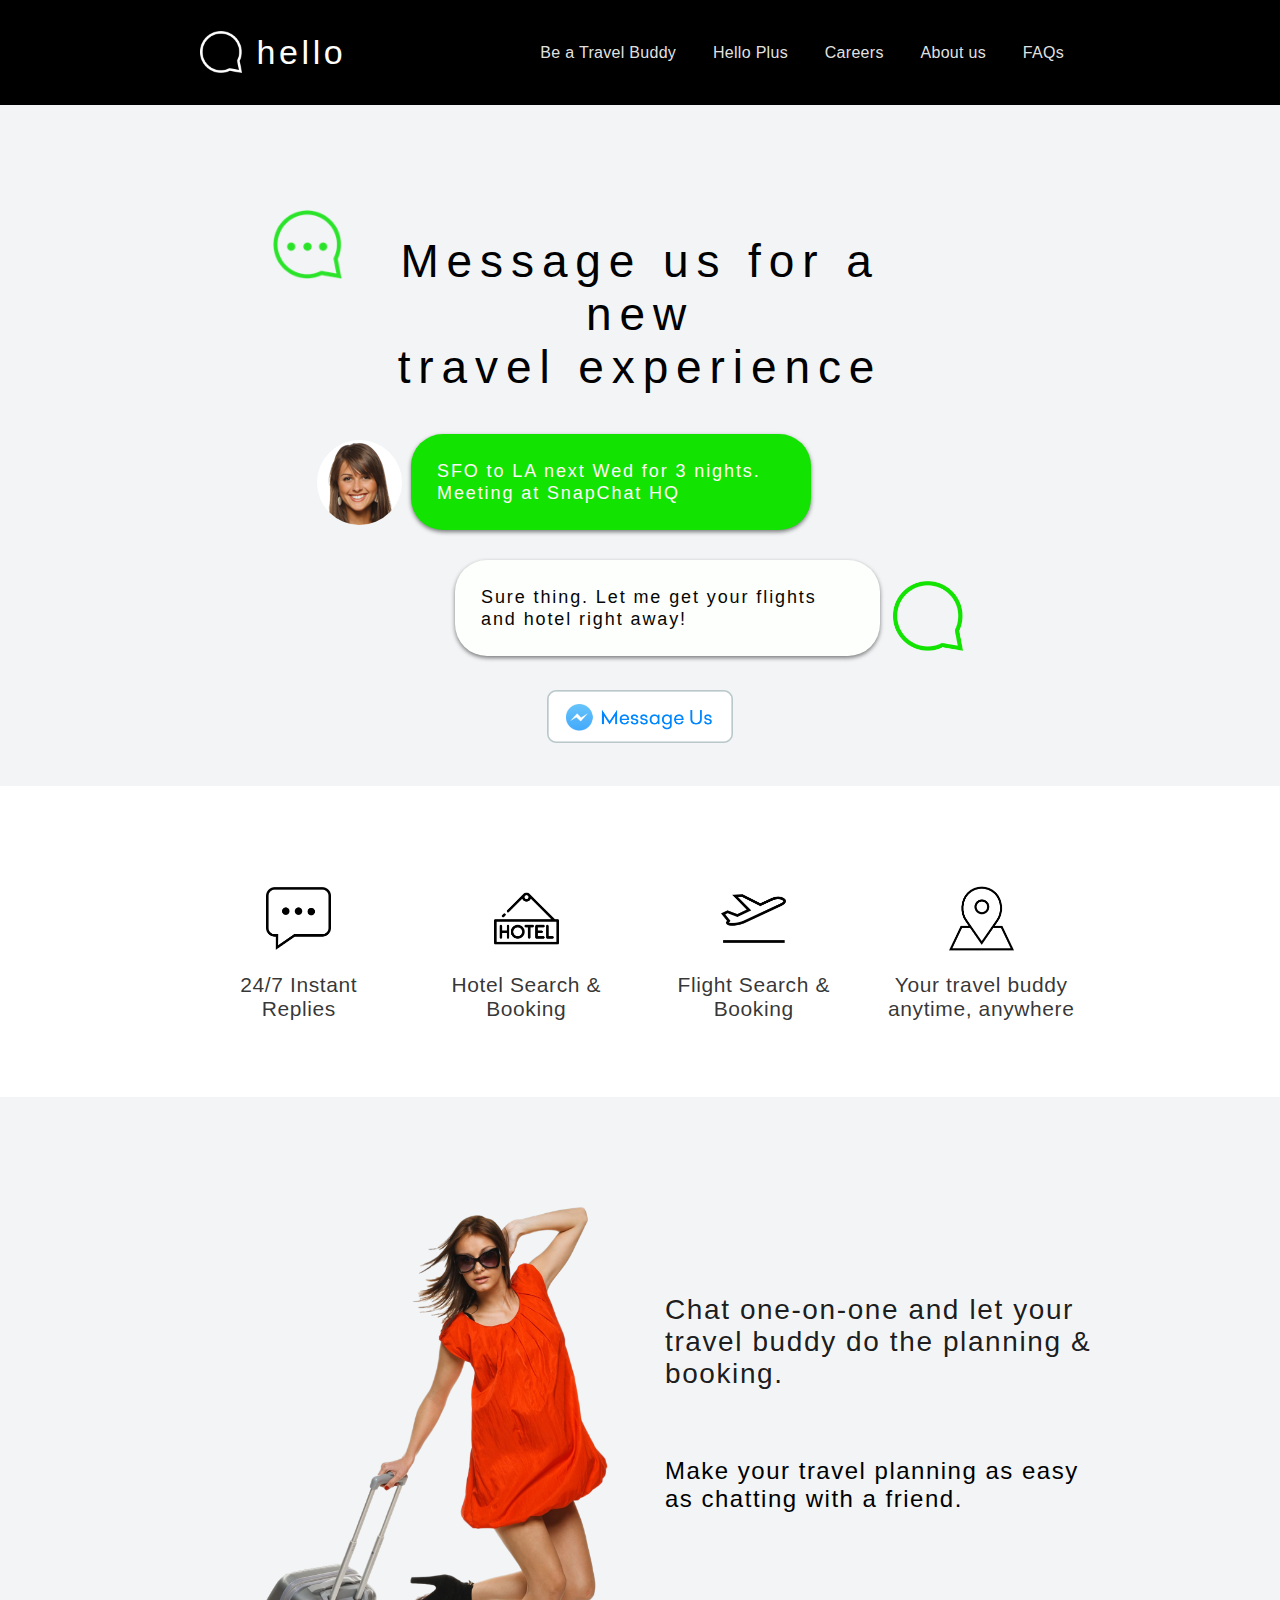
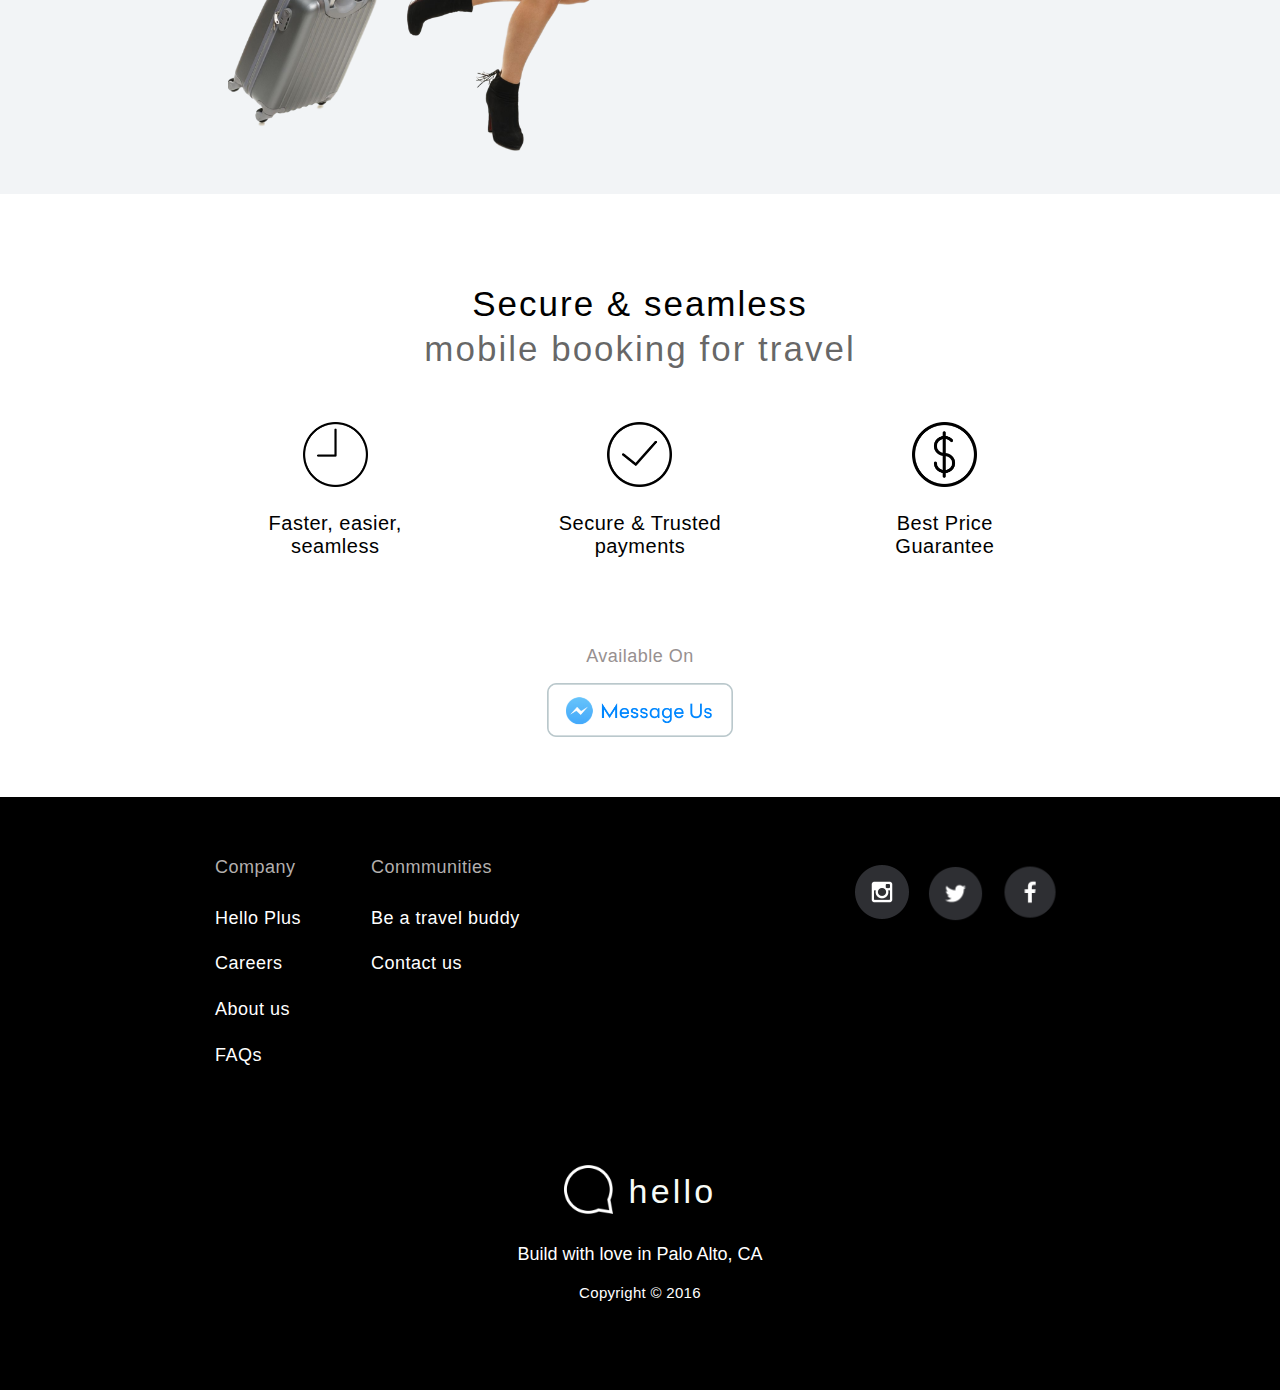
==== commit cda6b21e: "update" ====
--- a/index.html
+++ b/index.html
@@ -14,10 +14,10 @@
     <!--  ===header=== 开始 -->
         <div class="bg-black cf header white">
           <div class="mw320px mw500px-ns mw910px-l ph15 center cf">
-                <a class="dib">
+                <a class="dib link" href="/" >
                 <img class="dn-l" style="vertical-align:middle; position:relative; top:-3px; margin-right:5px" src="/images/logo-white.png" width="20px" height="20px">
                 <img class="dn dib-l relative" style="vertical-align:middle; margin-right:10px; top:-8px" src="/images/logo-white.png" width="42px" height="42px">
-                  <span class="helvetica fw1 fz20 fz34-l tracked36" >hello</span>
+                  <span class="white fw1 fz20 fz34-l tracked36" >hello</span>
                 </a>
             <span class="fr pointer js-btn-menu dn-l helvetica fw3 white">MENU</span>
             <div class="dn db-l fz16 tracked3 fw1 fr">
@@ -38,7 +38,7 @@
           <ul class="list pl4 ttu">
             <li><a href="/travel-buddy" class="link b pv3 db black-80">Be a Travel Buddy</a></li>
             <li><a href="/" class="link b pv3 db black-80" >Hello Plus</a></li>
-            <li><a href="/carrers" class="link b pv3 db black-80" >Careers</a></li>
+            <li><a href="/careers" class="link b pv3 db black-80" >Careers</a></li>
             <li><a href="/about-us" class="link b pv3 db black-80">About us</a></li>
             <li><a href="/faqs" class="link b pv3 db black-80">FAQs</a></li>
           </ul>
--- a/css/tachyons.css
+++ b/css/tachyons.css
@@ -694,13 +694,17 @@
 .tracked-mega { letter-spacing: .25em; }
 .tracked3 { letter-spacing: .3px; }
 .tracked4 { letter-spacing: .4px; }
+.tracked6 { letter-spacing: .6px; }
 .tracked40 { letter-spacing: 4px; }
 .tracked45 { letter-spacing: 4.5px; }
+.tracked45 { letter-spacing: 4.5px; }
 .tracked16 { letter-spacing: 1.6px; }
+.tracked14 { letter-spacing: 1.4px; }
 .tracked15 { letter-spacing: 1.5px; }
 .tracked3 { letter-spacing: .3px; }
 .tracked4 { letter-spacing: .4px; }
 .tracked5 { letter-spacing: .5px; }
+.tracked7 { letter-spacing: .7px; }
 .tracked10 { letter-spacing: 1px; }
 .tracked15 { letter-spacing: 1.5px; }
 .tracked20 { letter-spacing: 2px; }
@@ -709,6 +713,9 @@
 .tracked24 { letter-spacing: 2.4px; }
 .tracked26 { letter-spacing: 2.6px; }
 .tracked32 { letter-spacing: 3.2px; }
+.tracked28 { letter-spacing: 2.8px; }
+.tracked32 { letter-spacing: 3.2px; }
+.tracked30 { letter-spacing: 3px; }
 .tracked34 { letter-spacing: 3.4px; }
 .tracked36 { letter-spacing: 3.6px; }
 .tracked39 { letter-spacing: 3.9px; }
@@ -716,8 +723,11 @@
 .tracked45 { letter-spacing: 4.5px; }
 .tracked51 { letter-spacing: 5.1px; }
 .tracked58 { letter-spacing: 5.8px; }
+.tracked58 { letter-spacing: 5.8px; }
 .tracked69 { letter-spacing: 6.9px; }
+.tracked75 { letter-spacing: 7.5px; }
 .tracked79 { letter-spacing: 7.9px; }
+.tracked11 { letter-spacing: 1.1px; }
 /*
 
    LINE HEIGHT / LEADING
@@ -726,7 +736,10 @@
 .lh-solid { line-height: 1; }
 .lh-title { line-height: 1.25; }
 .lh-copy { line-height: 1.5; }
-.lh25 { line-height: 25px; }
+.lh15 { line-height: 1.5; }
+.lh25px { line-height: 25px; }
+.lh18 { line-height: 1.8; }
+.lh26 { line-height: 2.6; }
 /*
 
    LINKS
@@ -762,8 +775,16 @@
 .mw9 { max-width: 96rem; }
 .mw320px { max-width: 320px; }
 .mw500px { max-width: 500px; }
+.mw185px { max-width: 185px; }
+.mw249px { max-width: 249px; }
+.mw270px { max-width: 270px; }
+.mw278px { max-width: 278px; }
+.mw285px { max-width: 285px; }
 /* Max Width String Properties */
 .mw-none { max-width: none; }
+.mw250px { max-width: 250px; }
+.mw270px { max-width: 270px; }
+.mw278px { max-width: 278px; }
 /*
 
    WIDTHS
@@ -1229,6 +1250,13 @@
 .pr64 { padding-right: 64px; }
 .pb64 { padding-bottom: 64px; }
 .pl64 { padding-left: 64px; }
+.ma60 { margin: 60px; }
+.mv60 { margin-top: 60px; margin-bottom: 60px; }
+.mh60 { margin-left: 60px; margin-right: 60px; }
+.mt60 { margin-top: 60px; }
+.mr60 { margin-right: 60px; }
+.mb60 { margin-bottom: 60px; }
+.ml60 { margin-left: 60px; }
 .pa60 { padding: 60px; }
 .pv60 { padding-top: 60px; padding-bottom: 60px; }
 .ph60 { padding-left: 60px; padding-right: 60px; }
@@ -1509,6 +1537,104 @@
 .mr35 { margin-right: 35px; }
 .mb35 { margin-bottom: 35px; }
 .ml35 { margin-left: 35px; }
+.pa80 { padding: 80px; }
+.pv80 { padding-top: 80px; padding-bottom: 80px; }
+.ph80 { padding-left: 80px; padding-right: 80px; }
+.pt80 { padding-top: 80px; }
+.pr80 { padding-right: 80px; }
+.pb80 { padding-bottom: 80px; }
+.pl80 { padding-left: 80px; }
+.ma80 { margin: 80px; }
+.mv80 { margin-top: 80px; margin-bottom: 80px; }
+.mh80 { margin-left: 80px; margin-right: 80px; }
+.mt80 { margin-top: 80px; }
+.mr80 { margin-right: 80px; }
+.mb80 { margin-bottom: 80px; }
+.ml80 { margin-left: 80px; }
+.pa82 { padding: 82px; }
+.pv82 { padding-top: 82px; padding-bottom: 82px; }
+.ph82 { padding-left: 82px; padding-right: 82px; }
+.pt82 { padding-top: 82px; }
+.pr82 { padding-right: 82px; }
+.pb82 { padding-bottom: 82px; }
+.pl82 { padding-left: 82px; }
+.ma82 { margin: 82px; }
+.mv82 { margin-top: 82px; margin-bottom: 82px; }
+.mh82 { margin-left: 82px; margin-right: 82px; }
+.mt82 { margin-top: 82px; }
+.mr82 { margin-right: 82px; }
+.mb82 { margin-bottom: 82px; }
+.ml82 { margin-left: 82px; }
+.pa115 { padding: 115px; }
+.pv115 { padding-top: 115px; padding-bottom: 115px; }
+.ph115 { padding-left: 115px; padding-right: 115px; }
+.pt115 { padding-top: 115px; }
+.pr115 { padding-right: 115px; }
+.pb115 { padding-bottom: 115px; }
+.pl115 { padding-left: 115px; }
+.ma115 { margin: 115px; }
+.mv115 { margin-top: 115px; margin-bottom: 115px; }
+.mh115 { margin-left: 115px; margin-right: 115px; }
+.mt115 { margin-top: 115px; }
+.mr115 { margin-right: 115px; }
+.mb115 { margin-bottom: 115px; }
+.ml115 { margin-left: 115px; }
+.pa155 { padding: 155px; }
+.pv155 { padding-top: 155px; padding-bottom: 155px; }
+.ph155 { padding-left: 155px; padding-right: 155px; }
+.pt155 { padding-top: 155px; }
+.pr155 { padding-right: 155px; }
+.pb155 { padding-bottom: 155px; }
+.pl155 { padding-left: 155px; }
+.ma155 { margin: 155px; }
+.mv155 { margin-top: 155px; margin-bottom: 155px; }
+.mh155 { margin-left: 155px; margin-right: 155px; }
+.mt155 { margin-top: 155px; }
+.mr155 { margin-right: 155px; }
+.mb155 { margin-bottom: 155px; }
+.ml155 { margin-left: 155px; }
+.pa8 { padding: 8px; }
+.pv8 { padding-top: 8px; padding-bottom: 8px; }
+.ph8 { padding-left: 8px; padding-right: 8px; }
+.pt8 { padding-top: 8px; }
+.pr8 { padding-right: 8px; }
+.pb8 { padding-bottom: 8px; }
+.pl8 { padding-left: 8px; }
+.ma8 { margin: 8px; }
+.mv8 { margin-top: 8px; margin-bottom: 8px; }
+.mh8 { margin-left: 8px; margin-right: 8px; }
+.mt8 { margin-top: 8px; }
+.mr8 { margin-right: 8px; }
+.mb8 { margin-bottom: 8px; }
+.ml8 { margin-left: 8px; }
+.pa18 { padding: 18px; }
+.pv18 { padding-top: 18px; padding-bottom: 18px; }
+.ph18 { padding-left: 18px; padding-right: 18px; }
+.pt18 { padding-top: 18px; }
+.pr18 { padding-right: 18px; }
+.pb18 { padding-bottom: 18px; }
+.pl18 { padding-left: 18px; }
+.ma18 { margin: 18px; }
+.mv18 { margin-top: 18px; margin-bottom: 18px; }
+.mh18 { margin-left: 18px; margin-right: 18px; }
+.mt18 { margin-top: 18px; }
+.mr18 { margin-right: 18px; }
+.mb18 { margin-bottom: 18px; }
+.ml18 { margin-left: 18px; }
+.pa5 { padding: 5px; }
+.pv5 { padding-top: 5px; padding-bottom: 5px; }
+.ph5 { padding-left: 5px; padding-right: 5px; }
+.pt5 { padding-top: 5px; }
+.pr5 { padding-right: 5px; }
+.pb5 { padding-bottom: 5px; }
+.pl5 { padding-left: 5px; }
+.ma5 { margin: 5px; }
+.mv5 { margin-top: 5px; margin-bottom: 5px; }
+.mh5 { margin-left: 5px; margin-right: 5px; }
+.mt5 { margin-top: 5px; }
+.mr5 { margin-right: 5px; }
+.mb5 { margin-bottom: 5px; }
+.ml5 { margin-left: 5px; }
 /*
 
   TABLES
@@ -1561,12 +1687,15 @@
 .f6 { font-size: .875rem; }
 .fz10 { font-size: 10px; }
 .fz12 { font-size: 12px; }
+.fz13 { font-size: 13px; }
 .fz14 { font-size: 14px; }
 .fz15 { font-size: 15px; }
 .fz16 { font-size: 16px; }
+.fz17 { font-size: 17px; }
 .fz18 { font-size: 18px; }
 .fz20 { font-size: 20px; }
 .fz21 { font-size: 21px; }
+.fz22 { font-size: 22px; }
 .fz23 { font-size: 23px; }
 .fz24 { font-size: 24px; }
 .fz25 { font-size: 25px; }
@@ -1577,6 +1706,7 @@
 .fz34 { font-size: 34px; }
 .fz35 { font-size: 35px; }
 .fz40 { font-size: 40px; }
+.fz45 { font-size: 45px; }
 .fz46 { font-size: 46px; }
 /*
 
@@ -1734,6 +1864,8 @@
 .lh12 { line-height: 1.2; }
 /* -padding */
 .ph10px { padding-left: 10px; padding-right: 10px; }
+.faq-nav-item { font-size: 22px; letter-spacing: .6px; display: block; width: 200px; height: 60px; line-height: 60px; text-align: center; text-decoration: none; border-radius: 13px; color: black; background-color: #fff; }
+.faq-nav-item--selected { color: white; background-color: #13e300; }
 /* Variables */
 /* Importing here will allow you to override any variables in the modules */
 /*
@@ -1955,13 +2087,17 @@
  .tracked-mega-ns { letter-spacing: .25em; }
  .tracked3-ns { letter-spacing: .3px; }
  .tracked4-ns { letter-spacing: .4px; }
+ .tracked6-ns { letter-spacing: .6px; }
  .tracked40-ns { letter-spacing: 4px; }
  .tracked45-ns { letter-spacing: 4.5px; }
+ .tracked45-ns { letter-spacing: 4.5px; }
  .tracked16-ns { letter-spacing: 1.6px; }
+ .tracked14-ns { letter-spacing: 1.4px; }
  .tracked15-ns { letter-spacing: 1.5px; }
  .tracked3-ns { letter-spacing: .3px; }
  .tracked4-ns { letter-spacing: .4px; }
  .tracked5-ns { letter-spacing: .5px; }
+ .tracked7-ns { letter-spacing: .7px; }
  .tracked10-ns { letter-spacing: 1px; }
  .tracked15-ns { letter-spacing: 1.5px; }
  .tracked20-ns { letter-spacing: 2px; }
@@ -1969,7 +2105,9 @@
  .tracked22-ns { letter-spacing: 2.2px; }
  .tracked24-ns { letter-spacing: 2.4px; }
  .tracked26-ns { letter-spacing: 2.6px; }
+ .tracked28-ns { letter-spacing: 2.8px; }
  .tracked32-ns { letter-spacing: 3.2px; }
+ .tracked30-ns { letter-spacing: 3px; }
  .tracked34-ns { letter-spacing: 3.4px; }
  .tracked36-ns { letter-spacing: 3.6px; }
  .tracked39-ns { letter-spacing: 3.9px; }
@@ -1977,12 +2115,17 @@
  .tracked45-ns { letter-spacing: 4.5px; }
  .tracked51-ns { letter-spacing: 5.1px; }
  .tracked58-ns { letter-spacing: 5.8px; }
+ .tracked58-ns { letter-spacing: 5.8px; }
  .tracked69-ns { letter-spacing: 6.9px; }
+ .tracked75-ns { letter-spacing: 7.5px; }
  .tracked79-ns { letter-spacing: 7.9px; }
+ .tracked11-ns { letter-spacing: 1.1px; }
  .lh-solid-ns { line-height: 1; }
  .lh-title-ns { line-height: 1.25; }
  .lh-copy-ns { line-height: 1.5; }
- .lh25-ns { line-height: 25px; }
+ .lh25px-ns { line-height: 25px; }
+ .lh18-ns { line-height: 1.8; }
+ .lh26-ns { line-height: 2.6; }
  .mw-100-ns { max-width: 100%; }
  .mw1-ns { max-width: 1rem; }
  .mw2-ns { max-width: 2rem; }
@@ -1995,6 +2138,8 @@
  .mw9-ns { max-width: 96rem; }
  .mw-none-ns { max-width: none; }
  .mw500px-ns { max-width: 500px; }
+ .mw270px-ns { max-width: 270px; }
+ .mw278px-ns { max-width: 278px; }
  .w1-ns { width: 1rem; }
  .w2-ns { width: 2rem; }
  .w3-ns { width: 4rem; }
@@ -2203,6 +2348,13 @@
  .pr64-ns { padding-right: 64px; }
  .pb64-ns { padding-bottom: 64px; }
  .pl64-ns { padding-left: 64px; }
+ .ma60-ns { margin: 60px; }
+ .mv60-ns { margin-top: 60px; margin-bottom: 60px; }
+ .mh60-ns { margin-left: 60px; margin-right: 60px; }
+ .mt60-ns { margin-top: 60px; }
+ .mr60-ns { margin-right: 60px; }
+ .mb60-ns { margin-bottom: 60px; }
+ .ml60-ns { margin-left: 60px; }
  .pa60-ns { padding: 60px; }
  .pv60-ns { padding-top: 60px; padding-bottom: 60px; }
  .ph60-ns { padding-left: 60px; padding-right: 60px; }
@@ -2483,6 +2635,104 @@
  .mr35-ns { margin-right: 35px; }
  .mb35-ns { margin-bottom: 35px; }
  .ml35-ns { margin-left: 35px; }
+ .pa80-ns { padding: 80px; }
+ .pv80-ns { padding-top: 80px; padding-bottom: 80px; }
+ .ph80-ns { padding-left: 80px; padding-right: 80px; }
+ .pt80-ns { padding-top: 80px; }
+ .pr80-ns { padding-right: 80px; }
+ .pb80-ns { padding-bottom: 80px; }
+ .pl80-ns { padding-left: 80px; }
+ .ma80-ns { margin: 80px; }
+ .mv80-ns { margin-top: 80px; margin-bottom: 80px; }
+ .mh80-ns { margin-left: 80px; margin-right: 80px; }
+ .mt80-ns { margin-top: 80px; }
+ .mr80-ns { margin-right: 80px; }
+ .mb80-ns { margin-bottom: 80px; }
+ .ml80-ns { margin-left: 80px; }
+ .pa82-ns { padding: 82px; }
+ .pv82-ns { padding-top: 82px; padding-bottom: 82px; }
+ .ph82-ns { padding-left: 82px; padding-right: 82px; }
+ .pt82-ns { padding-top: 82px; }
+ .pr82-ns { padding-right: 82px; }
+ .pb82-ns { padding-bottom: 82px; }
+ .pl82-ns { padding-left: 82px; }
+ .ma82-ns { margin: 82px; }
+ .mv82-ns { margin-top: 82px; margin-bottom: 82px; }
+ .mh82-ns { margin-left: 82px; margin-right: 82px; }
+ .mt82-ns { margin-top: 82px; }
+ .mr82-ns { margin-right: 82px; }
+ .mb82-ns { margin-bottom: 82px; }
+ .ml82-ns { margin-left: 82px; }
+ .pa115-ns { padding: 115px; }
+ .pv115-ns { padding-top: 115px; padding-bottom: 115px; }
+ .ph115-ns { padding-left: 115px; padding-right: 115px; }
+ .pt115-ns { padding-top: 115px; }
+ .pr115-ns { padding-right: 115px; }
+ .pb115-ns { padding-bottom: 115px; }
+ .pl115-ns { padding-left: 115px; }
+ .ma115-ns { margin: 115px; }
+ .mv115-ns { margin-top: 115px; margin-bottom: 115px; }
+ .mh115-ns { margin-left: 115px; margin-right: 115px; }
+ .mt115-ns { margin-top: 115px; }
+ .mr115-ns { margin-right: 115px; }
+ .mb115-ns { margin-bottom: 115px; }
+ .ml115-ns { margin-left: 115px; }
+ .pa155-ns { padding: 155px; }
+ .pv155-ns { padding-top: 155px; padding-bottom: 155px; }
+ .ph155-ns { padding-left: 155px; padding-right: 155px; }
+ .pt155-ns { padding-top: 155px; }
+ .pr155-ns { padding-right: 155px; }
+ .pb155-ns { padding-bottom: 155px; }
+ .pl155-ns { padding-left: 155px; }
+ .ma155-ns { margin: 155px; }
+ .mv155-ns { margin-top: 155px; margin-bottom: 155px; }
+ .mh155-ns { margin-left: 155px; margin-right: 155px; }
+ .mt155-ns { margin-top: 155px; }
+ .mr155-ns { margin-right: 155px; }
+ .mb155-ns { margin-bottom: 155px; }
+ .ml155-ns { margin-left: 155px; }
+ .pa8-ns { padding: 8px; }
+ .pv8-ns { padding-top: 8px; padding-bottom: 8px; }
+ .ph8-ns { padding-left: 8px; padding-right: 8px; }
+ .pt8-ns { padding-top: 8px; }
+ .pr8-ns { padding-right: 8px; }
+ .pb8-ns { padding-bottom: 8px; }
+ .pl8-ns { padding-left: 8px; }
+ .ma8-ns { margin: 8px; }
+ .mv8-ns { margin-top: 8px; margin-bottom: 8px; }
+ .mh8-ns { margin-left: 8px; margin-right: 8px; }
+ .mt8-ns { margin-top: 8px; }
+ .mr8-ns { margin-right: 8px; }
+ .mb8-ns { margin-bottom: 8px; }
+ .ml8-ns { margin-left: 8px; }
+ .pa18-ns { padding: 18px; }
+ .pv18-ns { padding-top: 18px; padding-bottom: 18px; }
+ .ph18-ns { padding-left: 18px; padding-right: 18px; }
+ .pt18-ns { padding-top: 18px; }
+ .pr18-ns { padding-right: 18px; }
+ .pb18-ns { padding-bottom: 18px; }
+ .pl18-ns { padding-left: 18px; }
+ .ma18-ns { margin: 18px; }
+ .mv18-ns { margin-top: 18px; margin-bottom: 18px; }
+ .mh18-ns { margin-left: 18px; margin-right: 18px; }
+ .mt18-ns { margin-top: 18px; }
+ .mr18-ns { margin-right: 18px; }
+ .mb18-ns { margin-bottom: 18px; }
+ .ml18-ns { margin-left: 18px; }
+ .pa5-ns { padding: 5px; }
+ .pv5-ns { padding-top: 5px; padding-bottom: 5px; }
+ .ph5-ns { padding-left: 5px; padding-right: 5px; }
+ .pt5-ns { padding-top: 5px; }
+ .pr5-ns { padding-right: 5px; }
+ .pb5-ns { padding-bottom: 5px; }
+ .pl5-ns { padding-left: 5px; }
+ .ma5-ns { margin: 5px; }
+ .mv5-ns { margin-top: 5px; margin-bottom: 5px; }
+ .mh5-ns { margin-left: 5px; margin-right: 5px; }
+ .mt5-ns { margin-top: 5px; }
+ .mr5-ns { margin-right: 5px; }
+ .mb5-ns { margin-bottom: 5px; }
+ .ml5-ns { margin-left: 5px; }
  .strike-ns { text-decoration: line-through; }
  .underline-ns { text-decoration: underline; }
  .no-underline-ns { text-decoration: none; }
@@ -2503,12 +2753,15 @@
  .f6-ns { font-size: .875rem; }
  .fz10-ns { font-size: 10px; }
  .fz12-ns { font-size: 12px; }
+ .fz13-ns { font-size: 13px; }
  .fz14-ns { font-size: 14px; }
  .fz15-ns { font-size: 15px; }
  .fz16-ns { font-size: 16px; }
+ .fz17-ns { font-size: 17px; }
  .fz18-ns { font-size: 18px; }
  .fz20-ns { font-size: 20px; }
  .fz21-ns { font-size: 21px; }
+ .fz22-ns { font-size: 22px; }
  .fz23-ns { font-size: 23px; }
  .fz24-ns { font-size: 24px; }
  .fz25-ns { font-size: 25px; }
@@ -2519,6 +2772,7 @@
  .fz34-ns { font-size: 34px; }
  .fz35-ns { font-size: 35px; }
  .fz40-ns { font-size: 40px; }
+ .fz45-ns { font-size: 45px; }
  .fz46-ns { font-size: 46px; }
  .measure-ns { max-width: 30em; }
  .measure-wide-ns { max-width: 34em; }
@@ -2691,13 +2945,17 @@
  .tracked-mega-m { letter-spacing: .25em; }
  .tracked3-m { letter-spacing: .3px; }
  .tracked4-m { letter-spacing: .4px; }
+ .tracked6-m { letter-spacing: .6px; }
  .tracked40-m { letter-spacing: 4px; }
  .tracked45-m { letter-spacing: 4.5px; }
+ .tracked45-m { letter-spacing: 4.5px; }
  .tracked16-m { letter-spacing: 1.6px; }
+ .tracked14-m { letter-spacing: 1.4px; }
  .tracked15-m { letter-spacing: 1.5px; }
  .tracked3-m { letter-spacing: .3px; }
  .tracked4-m { letter-spacing: .4px; }
  .tracked5-m { letter-spacing: .5px; }
+ .tracked7-m { letter-spacing: .7px; }
  .tracked10-m { letter-spacing: 1px; }
  .tracked15-m { letter-spacing: 1.5px; }
  .tracked20-m { letter-spacing: 2px; }
@@ -2705,7 +2963,9 @@
  .tracked22-m { letter-spacing: 2.2px; }
  .tracked24-m { letter-spacing: 2.4px; }
  .tracked26-m { letter-spacing: 2.6px; }
+ .tracked28-m { letter-spacing: 2.8px; }
  .tracked32-m { letter-spacing: 3.2px; }
+ .tracked30-m { letter-spacing: 3px; }
  .tracked34-m { letter-spacing: 3.4px; }
  .tracked36-m { letter-spacing: 3.6px; }
  .tracked39-m { letter-spacing: 3.9px; }
@@ -2713,12 +2973,17 @@
  .tracked45-m { letter-spacing: 4.5px; }
  .tracked51-m { letter-spacing: 5.1px; }
  .tracked58-m { letter-spacing: 5.8px; }
+ .tracked58-m { letter-spacing: 5.8px; }
  .tracked69-m { letter-spacing: 6.9px; }
+ .tracked75-m { letter-spacing: 7.5px; }
  .tracked79-m { letter-spacing: 7.9px; }
+ .tracked11-m { letter-spacing: 1.1px; }
  .lh-solid-m { line-height: 1; }
  .lh-title-m { line-height: 1.25; }
  .lh-copy-m { line-height: 1.5; }
- .lh25-m { line-height: 25px; }
+ .lh25px-m { line-height: 25px; }
+ .lh18-m { line-height: 1.8; }
+ .lh26-m { line-height: 2.6; }
  .mw-100-m { max-width: 100%; }
  .mw1-m { max-width: 1rem; }
  .mw2-m { max-width: 2rem; }
@@ -2730,6 +2995,8 @@
  .mw8-m { max-width: 64rem; }
  .mw9-m { max-width: 96rem; }
  .mw-none-m { max-width: none; }
+ .mw270px-m { max-width: 270px; }
+ .mw278px-m { max-width: 278px; }
  .w1-m { width: 1rem; }
  .w2-m { width: 2rem; }
  .w3-m { width: 4rem; }
@@ -2938,6 +3205,13 @@
  .pr64-m { padding-right: 64px; }
  .pb64-m { padding-bottom: 64px; }
  .pl64-m { padding-left: 64px; }
+ .ma60-m { margin: 60px; }
+ .mv60-m { margin-top: 60px; margin-bottom: 60px; }
+ .mh60-m { margin-left: 60px; margin-right: 60px; }
+ .mt60-m { margin-top: 60px; }
+ .mr60-m { margin-right: 60px; }
+ .mb60-m { margin-bottom: 60px; }
+ .ml60-m { margin-left: 60px; }
  .pa60-m { padding: 60px; }
  .pv60-m { padding-top: 60px; padding-bottom: 60px; }
  .ph60-m { padding-left: 60px; padding-right: 60px; }
@@ -3218,6 +3492,104 @@
  .mr35-m { margin-right: 35px; }
  .mb35-m { margin-bottom: 35px; }
  .ml35-m { margin-left: 35px; }
+ .pa80-m { padding: 80px; }
+ .pv80-m { padding-top: 80px; padding-bottom: 80px; }
+ .ph80-m { padding-left: 80px; padding-right: 80px; }
+ .pt80-m { padding-top: 80px; }
+ .pr80-m { padding-right: 80px; }
+ .pb80-m { padding-bottom: 80px; }
+ .pl80-m { padding-left: 80px; }
+ .ma80-m { margin: 80px; }
+ .mv80-m { margin-top: 80px; margin-bottom: 80px; }
+ .mh80-m { margin-left: 80px; margin-right: 80px; }
+ .mt80-m { margin-top: 80px; }
+ .mr80-m { margin-right: 80px; }
+ .mb80-m { margin-bottom: 80px; }
+ .ml80-m { margin-left: 80px; }
+ .pa82-m { padding: 82px; }
+ .pv82-m { padding-top: 82px; padding-bottom: 82px; }
+ .ph82-m { padding-left: 82px; padding-right: 82px; }
+ .pt82-m { padding-top: 82px; }
+ .pr82-m { padding-right: 82px; }
+ .pb82-m { padding-bottom: 82px; }
+ .pl82-m { padding-left: 82px; }
+ .ma82-m { margin: 82px; }
+ .mv82-m { margin-top: 82px; margin-bottom: 82px; }
+ .mh82-m { margin-left: 82px; margin-right: 82px; }
+ .mt82-m { margin-top: 82px; }
+ .mr82-m { margin-right: 82px; }
+ .mb82-m { margin-bottom: 82px; }
+ .ml82-m { margin-left: 82px; }
+ .pa115-m { padding: 115px; }
+ .pv115-m { padding-top: 115px; padding-bottom: 115px; }
+ .ph115-m { padding-left: 115px; padding-right: 115px; }
+ .pt115-m { padding-top: 115px; }
+ .pr115-m { padding-right: 115px; }
+ .pb115-m { padding-bottom: 115px; }
+ .pl115-m { padding-left: 115px; }
+ .ma115-m { margin: 115px; }
+ .mv115-m { margin-top: 115px; margin-bottom: 115px; }
+ .mh115-m { margin-left: 115px; margin-right: 115px; }
+ .mt115-m { margin-top: 115px; }
+ .mr115-m { margin-right: 115px; }
+ .mb115-m { margin-bottom: 115px; }
+ .ml115-m { margin-left: 115px; }
+ .pa155-m { padding: 155px; }
+ .pv155-m { padding-top: 155px; padding-bottom: 155px; }
+ .ph155-m { padding-left: 155px; padding-right: 155px; }
+ .pt155-m { padding-top: 155px; }
+ .pr155-m { padding-right: 155px; }
+ .pb155-m { padding-bottom: 155px; }
+ .pl155-m { padding-left: 155px; }
+ .ma155-m { margin: 155px; }
+ .mv155-m { margin-top: 155px; margin-bottom: 155px; }
+ .mh155-m { margin-left: 155px; margin-right: 155px; }
+ .mt155-m { margin-top: 155px; }
+ .mr155-m { margin-right: 155px; }
+ .mb155-m { margin-bottom: 155px; }
+ .ml155-m { margin-left: 155px; }
+ .pa8-m { padding: 8px; }
+ .pv8-m { padding-top: 8px; padding-bottom: 8px; }
+ .ph8-m { padding-left: 8px; padding-right: 8px; }
+ .pt8-m { padding-top: 8px; }
+ .pr8-m { padding-right: 8px; }
+ .pb8-m { padding-bottom: 8px; }
+ .pl8-m { padding-left: 8px; }
+ .ma8-m { margin: 8px; }
+ .mv8-m { margin-top: 8px; margin-bottom: 8px; }
+ .mh8-m { margin-left: 8px; margin-right: 8px; }
+ .mt8-m { margin-top: 8px; }
+ .mr8-m { margin-right: 8px; }
+ .mb8-m { margin-bottom: 8px; }
+ .ml8-m { margin-left: 8px; }
+ .pa18-m { padding: 18px; }
+ .pv18-m { padding-top: 18px; padding-bottom: 18px; }
+ .ph18-m { padding-left: 18px; padding-right: 18px; }
+ .pt18-m { padding-top: 18px; }
+ .pr18-m { padding-right: 18px; }
+ .pb18-m { padding-bottom: 18px; }
+ .pl18-m { padding-left: 18px; }
+ .ma18-m { margin: 18px; }
+ .mv18-m { margin-top: 18px; margin-bottom: 18px; }
+ .mh18-m { margin-left: 18px; margin-right: 18px; }
+ .mt18-m { margin-top: 18px; }
+ .mr18-m { margin-right: 18px; }
+ .mb18-m { margin-bottom: 18px; }
+ .ml18-m { margin-left: 18px; }
+ .pa5-m { padding: 5px; }
+ .pv5-m { padding-top: 5px; padding-bottom: 5px; }
+ .ph5-m { padding-left: 5px; padding-right: 5px; }
+ .pt5-m { padding-top: 5px; }
+ .pr5-m { padding-right: 5px; }
+ .pb5-m { padding-bottom: 5px; }
+ .pl5-m { padding-left: 5px; }
+ .ma5-m { margin: 5px; }
+ .mv5-m { margin-top: 5px; margin-bottom: 5px; }
+ .mh5-m { margin-left: 5px; margin-right: 5px; }
+ .mt5-m { margin-top: 5px; }
+ .mr5-m { margin-right: 5px; }
+ .mb5-m { margin-bottom: 5px; }
+ .ml5-m { margin-left: 5px; }
  .strike-m { text-decoration: line-through; }
  .underline-m { text-decoration: underline; }
  .no-underline-m { text-decoration: none; }
@@ -3238,12 +3610,15 @@
  .f6-m { font-size: .875rem; }
  .fz10-m { font-size: 10px; }
  .fz12-m { font-size: 12px; }
+ .fz13-m { font-size: 13px; }
  .fz14-m { font-size: 14px; }
  .fz15-m { font-size: 15px; }
  .fz16-m { font-size: 16px; }
+ .fz17-m { font-size: 17px; }
  .fz18-m { font-size: 18px; }
  .fz20-m { font-size: 20px; }
  .fz21-m { font-size: 21px; }
+ .fz22-m { font-size: 22px; }
  .fz23-m { font-size: 23px; }
  .fz24-m { font-size: 24px; }
  .fz25-m { font-size: 25px; }
@@ -3254,6 +3629,7 @@
  .fz34-m { font-size: 34px; }
  .fz35-m { font-size: 35px; }
  .fz40-m { font-size: 40px; }
+ .fz45-m { font-size: 45px; }
  .fz46-m { font-size: 46px; }
  .measure-m { max-width: 30em; }
  .measure-wide-m { max-width: 34em; }
@@ -3420,13 +3796,17 @@
  .tracked-mega-l { letter-spacing: .25em; }
  .tracked3-l { letter-spacing: .3px; }
  .tracked4-l { letter-spacing: .4px; }
+ .tracked6-l { letter-spacing: .6px; }
  .tracked40-l { letter-spacing: 4px; }
  .tracked45-l { letter-spacing: 4.5px; }
+ .tracked45-l { letter-spacing: 4.5px; }
  .tracked16-l { letter-spacing: 1.6px; }
+ .tracked14-l { letter-spacing: 1.4px; }
  .tracked15-l { letter-spacing: 1.5px; }
  .tracked3-l { letter-spacing: .3px; }
  .tracked4-l { letter-spacing: .4px; }
  .tracked5-l { letter-spacing: .5px; }
+ .tracked7-l { letter-spacing: .7px; }
  .tracked10-l { letter-spacing: 1px; }
  .tracked15-l { letter-spacing: 1.5px; }
  .tracked20-l { letter-spacing: 2px; }
@@ -3434,7 +3814,9 @@
  .tracked22-l { letter-spacing: 2.2px; }
  .tracked24-l { letter-spacing: 2.4px; }
  .tracked26-l { letter-spacing: 2.6px; }
+ .tracked28-l { letter-spacing: 2.8px; }
  .tracked32-l { letter-spacing: 3.2px; }
+ .tracked30-l { letter-spacing: 3px; }
  .tracked34-l { letter-spacing: 3.4px; }
  .tracked36-l { letter-spacing: 3.6px; }
  .tracked39-l { letter-spacing: 3.9px; }
@@ -3442,12 +3824,17 @@
  .tracked45-l { letter-spacing: 4.5px; }
  .tracked51-l { letter-spacing: 5.1px; }
  .tracked58-l { letter-spacing: 5.8px; }
+ .tracked58-l { letter-spacing: 5.8px; }
  .tracked69-l { letter-spacing: 6.9px; }
+ .tracked75-l { letter-spacing: 7.5px; }
  .tracked79-l { letter-spacing: 7.9px; }
+ .tracked11-l { letter-spacing: 1.1px; }
  .lh-solid-l { line-height: 1; }
  .lh-title-l { line-height: 1.25; }
  .lh-copy-l { line-height: 1.5; }
- .lh25-l { line-height: 25px; }
+ .lh25px-l { line-height: 25px; }
+ .lh18-l { line-height: 1.8; }
+ .lh26-l { line-height: 2.6; }
  .mw-100-l { max-width: 100%; }
  .mw1-l { max-width: 1rem; }
  .mw2-l { max-width: 2rem; }
@@ -3458,11 +3845,18 @@
  .mw7-l { max-width: 48rem; }
  .mw8-l { max-width: 64rem; }
  .mw9-l { max-width: 96rem; }
+ .mw362px-l { max-width: 362px; }
+ .w414px-l { width: 414px; }
  .mw910px-l { max-width: 910px; }
  .mw600px-l { max-width: 600px; }
+ .mw635px-l { max-width: 635px; }
  .mw666px-l { max-width: 666px; }
  .mw775px-l { max-width: 775px; }
+ .mw841px-l { max-width: 841px; }
+ .mw860px-l { max-width: 860px; }
  .mw-none-l { max-width: none; }
+ .mw270px-l { max-width: 270px; }
+ .mw278px-l { max-width: 278px; }
  .w1-l { width: 1rem; }
  .w2-l { width: 2rem; }
  .w3-l { width: 4rem; }
@@ -3671,6 +4065,13 @@
  .pr64-l { padding-right: 64px; }
  .pb64-l { padding-bottom: 64px; }
  .pl64-l { padding-left: 64px; }
+ .ma60-l { margin: 60px; }
+ .mv60-l { margin-top: 60px; margin-bottom: 60px; }
+ .mh60-l { margin-left: 60px; margin-right: 60px; }
+ .mt60-l { margin-top: 60px; }
+ .mr60-l { margin-right: 60px; }
+ .mb60-l { margin-bottom: 60px; }
+ .ml60-l { margin-left: 60px; }
  .pa60-l { padding: 60px; }
  .pv60-l { padding-top: 60px; padding-bottom: 60px; }
  .ph60-l { padding-left: 60px; padding-right: 60px; }
@@ -3951,6 +4352,104 @@
  .mr35-l { margin-right: 35px; }
  .mb35-l { margin-bottom: 35px; }
  .ml35-l { margin-left: 35px; }
+ .pa80-l { padding: 80px; }
+ .pv80-l { padding-top: 80px; padding-bottom: 80px; }
+ .ph80-l { padding-left: 80px; padding-right: 80px; }
+ .pt80-l { padding-top: 80px; }
+ .pr80-l { padding-right: 80px; }
+ .pb80-l { padding-bottom: 80px; }
+ .pl80-l { padding-left: 80px; }
+ .ma80-l { margin: 80px; }
+ .mv80-l { margin-top: 80px; margin-bottom: 80px; }
+ .mh80-l { margin-left: 80px; margin-right: 80px; }
+ .mt80-l { margin-top: 80px; }
+ .mr80-l { margin-right: 80px; }
+ .mb80-l { margin-bottom: 80px; }
+ .ml80-l { margin-left: 80px; }
+ .pa82-l { padding: 82px; }
+ .pv82-l { padding-top: 82px; padding-bottom: 82px; }
+ .ph82-l { padding-left: 82px; padding-right: 82px; }
+ .pt82-l { padding-top: 82px; }
+ .pr82-l { padding-right: 82px; }
+ .pb82-l { padding-bottom: 82px; }
+ .pl82-l { padding-left: 82px; }
+ .ma82-l { margin: 82px; }
+ .mv82-l { margin-top: 82px; margin-bottom: 82px; }
+ .mh82-l { margin-left: 82px; margin-right: 82px; }
+ .mt82-l { margin-top: 82px; }
+ .mr82-l { margin-right: 82px; }
+ .mb82-l { margin-bottom: 82px; }
+ .ml82-l { margin-left: 82px; }
+ .pa115-l { padding: 115px; }
+ .pv115-l { padding-top: 115px; padding-bottom: 115px; }
+ .ph115-l { padding-left: 115px; padding-right: 115px; }
+ .pt115-l { padding-top: 115px; }
+ .pr115-l { padding-right: 115px; }
+ .pb115-l { padding-bottom: 115px; }
+ .pl115-l { padding-left: 115px; }
+ .ma115-l { margin: 115px; }
+ .mv115-l { margin-top: 115px; margin-bottom: 115px; }
+ .mh115-l { margin-left: 115px; margin-right: 115px; }
+ .mt115-l { margin-top: 115px; }
+ .mr115-l { margin-right: 115px; }
+ .mb115-l { margin-bottom: 115px; }
+ .ml115-l { margin-left: 115px; }
+ .pa155-l { padding: 155px; }
+ .pv155-l { padding-top: 155px; padding-bottom: 155px; }
+ .ph155-l { padding-left: 155px; padding-right: 155px; }
+ .pt155-l { padding-top: 155px; }
+ .pr155-l { padding-right: 155px; }
+ .pb155-l { padding-bottom: 155px; }
+ .pl155-l { padding-left: 155px; }
+ .ma155-l { margin: 155px; }
+ .mv155-l { margin-top: 155px; margin-bottom: 155px; }
+ .mh155-l { margin-left: 155px; margin-right: 155px; }
+ .mt155-l { margin-top: 155px; }
+ .mr155-l { margin-right: 155px; }
+ .mb155-l { margin-bottom: 155px; }
+ .ml155-l { margin-left: 155px; }
+ .pa8-l { padding: 8px; }
+ .pv8-l { padding-top: 8px; padding-bottom: 8px; }
+ .ph8-l { padding-left: 8px; padding-right: 8px; }
+ .pt8-l { padding-top: 8px; }
+ .pr8-l { padding-right: 8px; }
+ .pb8-l { padding-bottom: 8px; }
+ .pl8-l { padding-left: 8px; }
+ .ma8-l { margin: 8px; }
+ .mv8-l { margin-top: 8px; margin-bottom: 8px; }
+ .mh8-l { margin-left: 8px; margin-right: 8px; }
+ .mt8-l { margin-top: 8px; }
+ .mr8-l { margin-right: 8px; }
+ .mb8-l { margin-bottom: 8px; }
+ .ml8-l { margin-left: 8px; }
+ .pa18-l { padding: 18px; }
+ .pv18-l { padding-top: 18px; padding-bottom: 18px; }
+ .ph18-l { padding-left: 18px; padding-right: 18px; }
+ .pt18-l { padding-top: 18px; }
+ .pr18-l { padding-right: 18px; }
+ .pb18-l { padding-bottom: 18px; }
+ .pl18-l { padding-left: 18px; }
+ .ma18-l { margin: 18px; }
+ .mv18-l { margin-top: 18px; margin-bottom: 18px; }
+ .mh18-l { margin-left: 18px; margin-right: 18px; }
+ .mt18-l { margin-top: 18px; }
+ .mr18-l { margin-right: 18px; }
+ .mb18-l { margin-bottom: 18px; }
+ .ml18-l { margin-left: 18px; }
+ .pa5-l { padding: 5px; }
+ .pv5-l { padding-top: 5px; padding-bottom: 5px; }
+ .ph5-l { padding-left: 5px; padding-right: 5px; }
+ .pt5-l { padding-top: 5px; }
+ .pr5-l { padding-right: 5px; }
+ .pb5-l { padding-bottom: 5px; }
+ .pl5-l { padding-left: 5px; }
+ .ma5-l { margin: 5px; }
+ .mv5-l { margin-top: 5px; margin-bottom: 5px; }
+ .mh5-l { margin-left: 5px; margin-right: 5px; }
+ .mt5-l { margin-top: 5px; }
+ .mr5-l { margin-right: 5px; }
+ .mb5-l { margin-bottom: 5px; }
+ .ml5-l { margin-left: 5px; }
  .strike-l { text-decoration: line-through; }
  .underline-l { text-decoration: underline; }
  .no-underline-l { text-decoration: none; }
@@ -3971,12 +4470,15 @@
  .f6-l { font-size: .875rem; }
  .fz10-l { font-size: 10px; }
  .fz12-l { font-size: 12px; }
+ .fz13-l { font-size: 13px; }
  .fz14-l { font-size: 14px; }
  .fz15-l { font-size: 15px; }
  .fz16-l { font-size: 16px; }
+ .fz17-l { font-size: 17px; }
  .fz18-l { font-size: 18px; }
  .fz20-l { font-size: 20px; }
  .fz21-l { font-size: 21px; }
+ .fz22-l { font-size: 22px; }
  .fz23-l { font-size: 23px; }
  .fz24-l { font-size: 24px; }
  .fz25-l { font-size: 25px; }
@@ -3987,6 +4489,7 @@
  .fz34-l { font-size: 34px; }
  .fz35-l { font-size: 35px; }
  .fz40-l { font-size: 40px; }
+ .fz45-l { font-size: 45px; }
  .fz46-l { font-size: 46px; }
  .measure-l { max-width: 30em; }
  .measure-wide-l { max-width: 34em; }
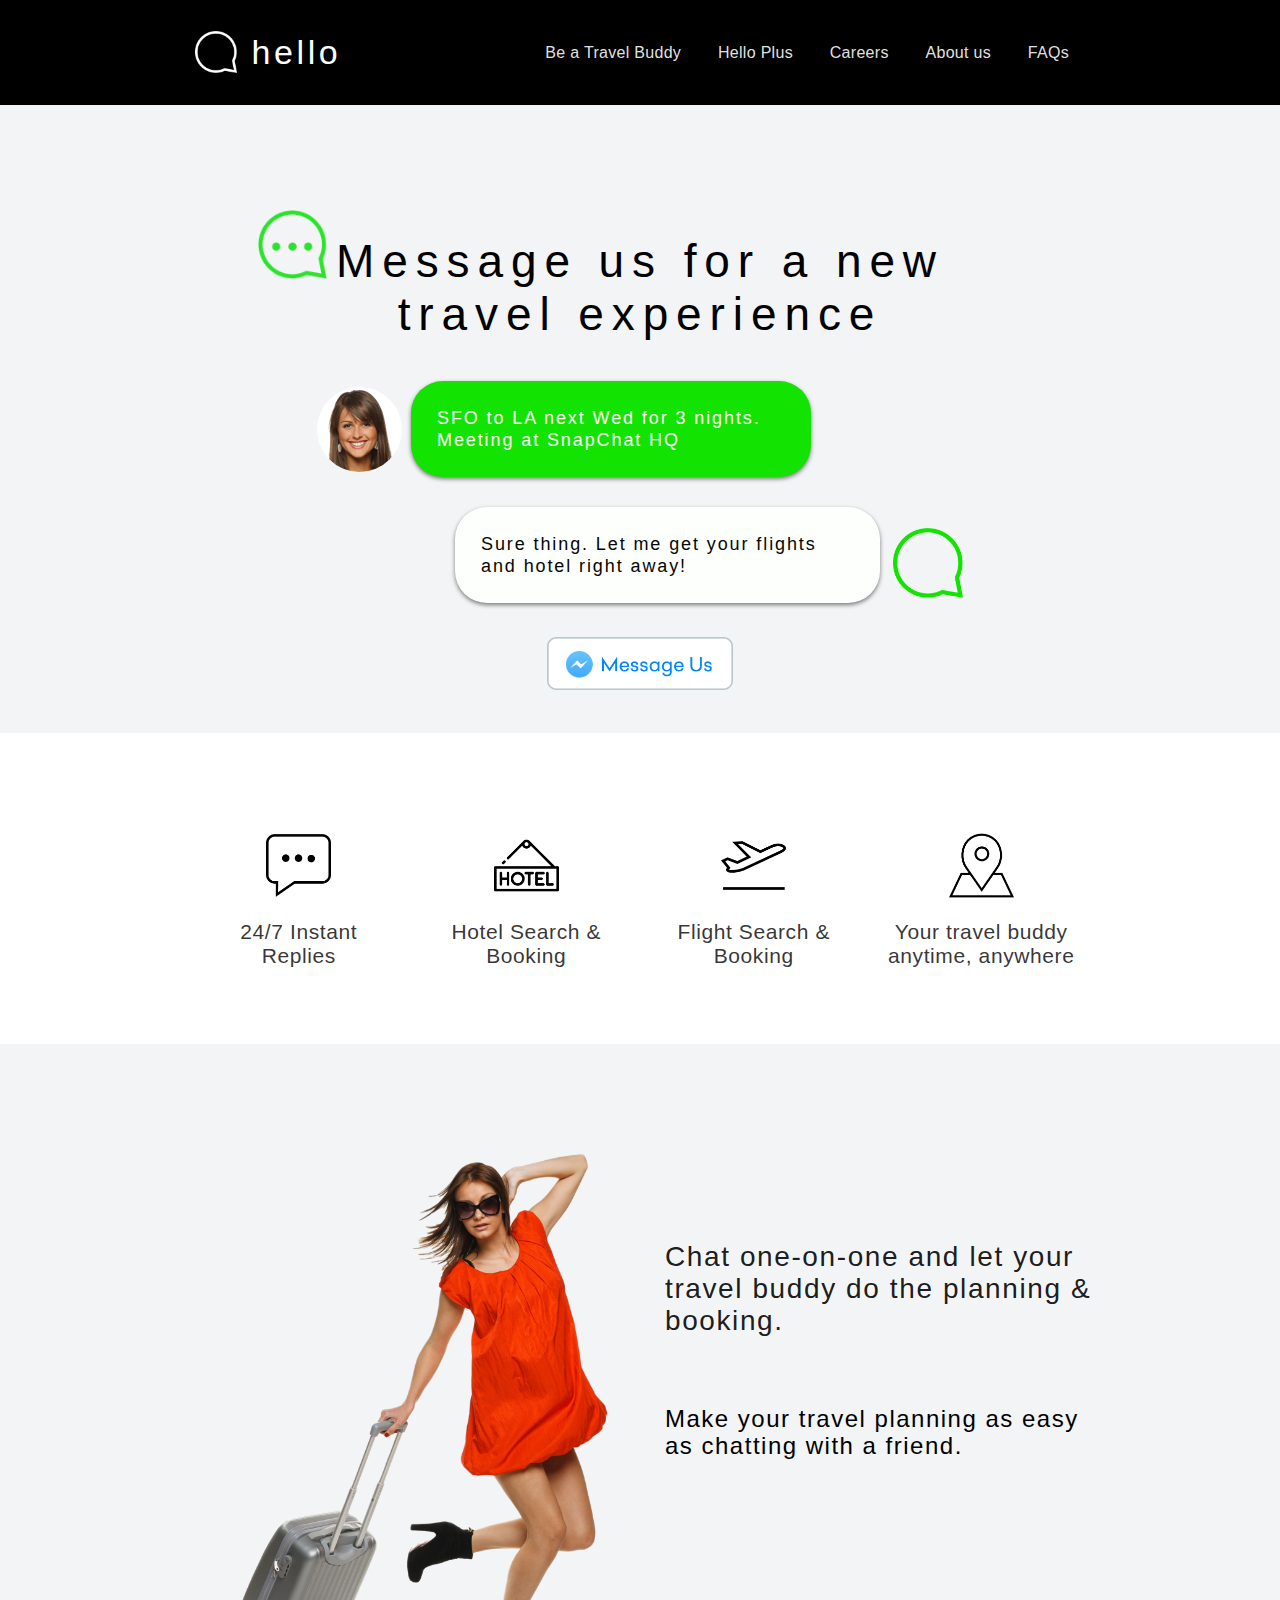
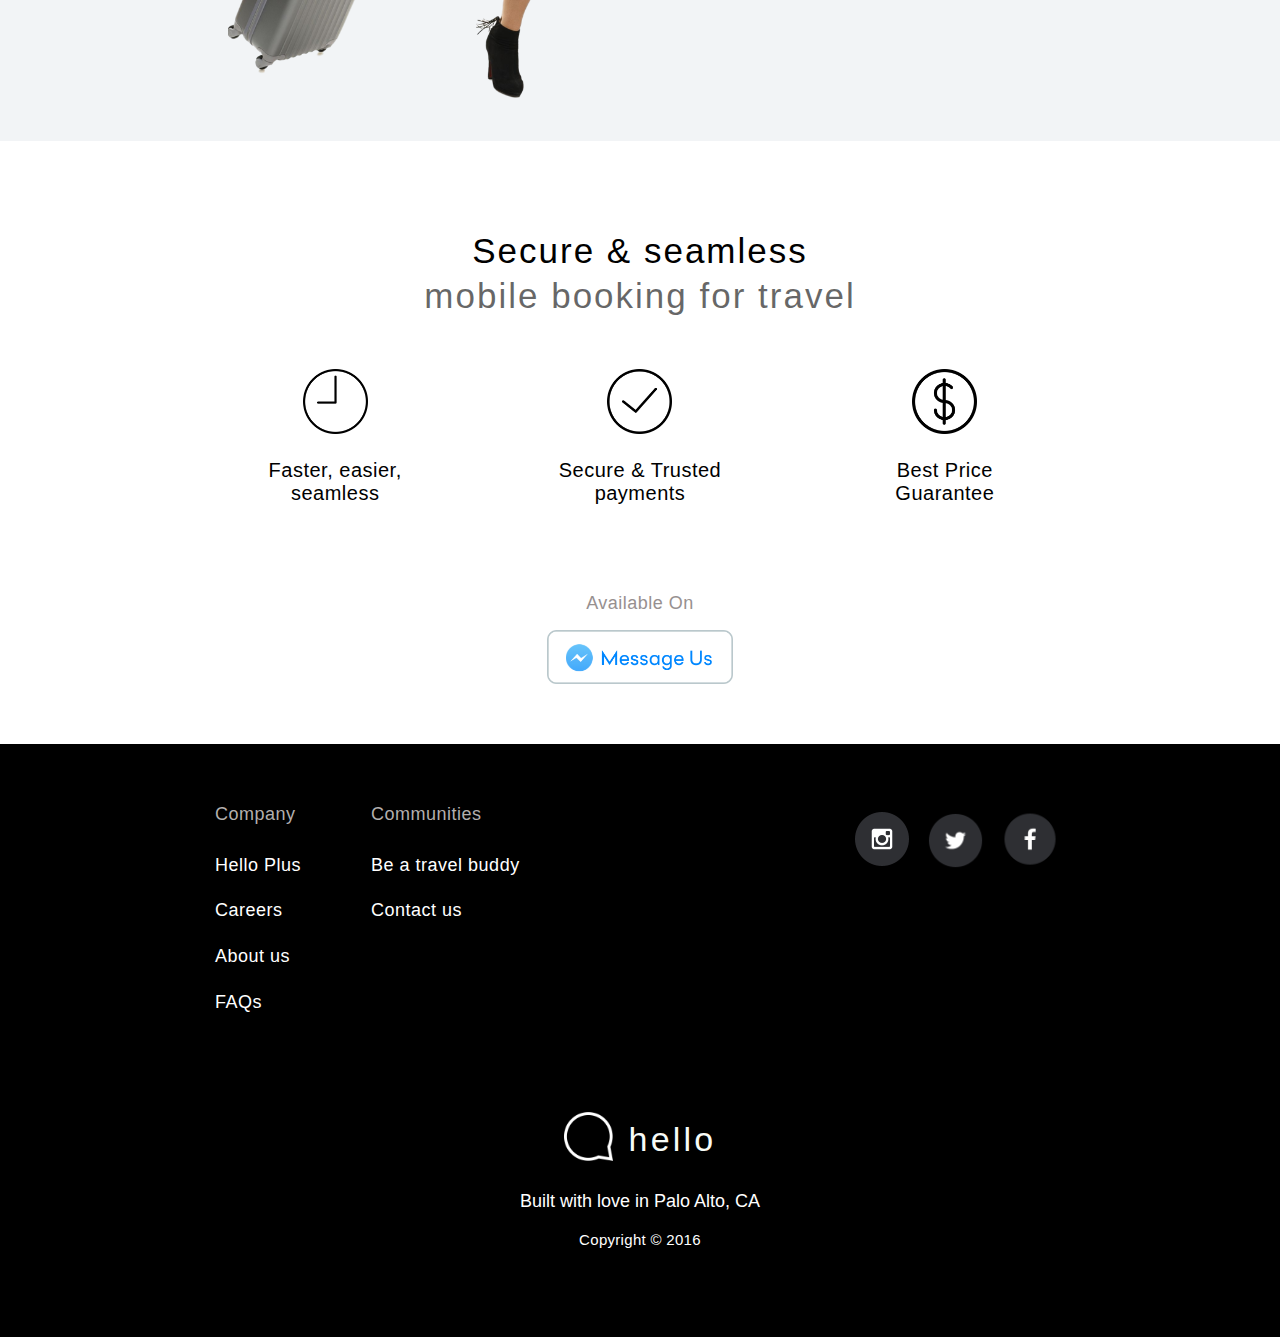
==== commit 5f911bb5: "update" ====
--- a/index.html
+++ b/index.html
@@ -13,17 +13,17 @@
 
     <!--  ===header=== 开始 -->
         <div class="bg-black cf header white">
-          <div class="mw320px mw500px-ns mw910px-l ph15 center cf">
+          <div class="mw320px mw500px-ns mw920px-l ph15 center cf">
                 <a class="dib link" href="/" >
                 <img class="dn-l" style="vertical-align:middle; position:relative; top:-3px; margin-right:5px" src="/images/logo-white.png" width="20px" height="20px">
                 <img class="dn dib-l relative" style="vertical-align:middle; margin-right:10px; top:-8px" src="/images/logo-white.png" width="42px" height="42px">
                   <span class="white fw1 fz20 fz34-l tracked36" >hello</span>
                 </a>
-            <span class="fr pointer js-btn-menu dn-l helvetica fw3 white">MENU</span>
+                <span class="fr pointer js-btn-menu dn-l helvetica fw3 white" style="width:26px; height:23px; background:url(/images/menu.png); margin-top:15px"></span>
             <div class="dn db-l fz16 tracked3 fw1 fr">
               <ul class="list ma0 f10 f12-l ">
                 <li class="dib"><a href="/travel-buddy" class="h-30 h-53-l lh-30 lh-53-l link white-90  dim dib ph3">Be a Travel Buddy</a></li>
-                <li class="dib"><a href="" class="h-30 h-53-l lh-30 lh-53-l link white-90  dim dib ph3">Hello Plus</a></li>
+                <li class="dib"><a href="/hello-plus" class="h-30 h-53-l lh-30 lh-53-l link white-90  dim dib ph3">Hello Plus</a></li>
                 <li class="dib"><a href="/careers" class="h-30 h-53-l lh-30 lh-53-l link white-90  dim dib ph3">Careers</a></li>
                 <li class="dib"><a href="/about-us" class="h-30 h-53-l lh-30 lh-53-l link white-90  dim dib ph3">About us</a></li>
                 <li class="dib"><a href="/faqs" class="h-30 h-53-l lh-30 lh-53-l link white-90  dim dib ph3">FAQs</a></li>
@@ -37,7 +37,7 @@
         <div class="bg-white dn js-view-navigation mw8 center">
           <ul class="list pl4 ttu">
             <li><a href="/travel-buddy" class="link b pv3 db black-80">Be a Travel Buddy</a></li>
-            <li><a href="/" class="link b pv3 db black-80" >Hello Plus</a></li>
+            <li><a href="/hello-plus" class="link b pv3 db black-80" >Hello Plus</a></li>
             <li><a href="/careers" class="link b pv3 db black-80" >Careers</a></li>
             <li><a href="/about-us" class="link b pv3 db black-80">About us</a></li>
             <li><a href="/faqs" class="link b pv3 db black-80">FAQs</a></li>
@@ -47,13 +47,13 @@
   
 <!--  ===hero=== 开始 -->
 <div class="bg-grey pb43 pt64 pt130-l">
-  <div class="mw320px mw600px-l center ph10">
-   <h2 class="fz23 fz46-l tracked39 tracked79-l fw1-l fw3 tc ma0 relative">
+  <div class="mw320px mw630px-l center ph10">
+   <h2 class="fz23 fz46-l tracked39 tracked79-l fw3 tc ma0 relative">
     Message us for a new
       <img class="dib dn-l" src="/images/chat-icon1.png" width="30px" style="position:absolute; left:2px; top:-33px">
       <img class="dn dib-l" src="/images/chat-icon1.png" width="69px" style="position:absolute; left:-77px; top:-25px">
   </h2>
-   <h2 class="fz23 fz46-l tracked39 tracked79-l fw1-l fw3 tc ma0">travel experience</h2>
+   <h2 class="fz23 fz46-l tracked39 tracked79-l fw3 tc ma0">travel experience</h2>
   </div>
 
   <!--  ===对话=== 开始 -->
@@ -237,10 +237,10 @@
    
            <!--  ===Communities=== 开始 -->
            <div class="fl ">
-               <p class="fz14 fz18-l tracked4 tracked5-l fw5" style="color:#b3afae">Conmmunities</p>
+               <p class="fz14 fz18-l tracked4 tracked5-l fw5" style="color:#b3afae">Communities</p>
                <ul class="mt20 mt30-l">
                    <li class ="mt17 mt25-l"><a href="/travel-buddy" class ="white fz14 fz18-l tracked5-l tracked4 fw5 link">Be a travel buddy</a></li>
-                   <li class ="mt17 mt25-l"><a href="#"             class ="white fz14 fz18-l tracked5-l tracked4 fw5 link">Contact us</a></li>
+                   <li class ="mt17 mt25-l"><a href="mailto:hello@gethello.world?subject=Get in touch with Hello"             class ="white fz14 fz18-l tracked5-l tracked4 fw5 link">Contact us</a></li>
                </ul>
            </div>
            <!--  ===Communities=== 结束 -->
@@ -270,7 +270,7 @@
                </div>
              </a>
              <!--  ===logo=== 结束 -->
-             <p class="white fz12 fz18-l ttracked5 racked3 tc fw3 mt15 mt25-l">Build with love in Palo Alto, CA</p>
+             <p class="white fz12 fz18-l ttracked5 racked3 tc fw3 mt15 mt25-l">Built with love in Palo Alto, CA</p>
              <p class="white mt15 mt20-l fz10 fz15-l tracked3 fw1 tc">Copyright &copy; 2016</p>
            </div>
            <!--  ===copyright=== 结束 -->
--- a/css/tachyons.css
+++ b/css/tachyons.css
@@ -713,6 +713,8 @@
 .tracked24 { letter-spacing: 2.4px; }
 .tracked26 { letter-spacing: 2.6px; }
 .tracked32 { letter-spacing: 3.2px; }
+.tracked27 { letter-spacing: 2.7px; }
+.tracked32 { letter-spacing: 3.2px; }
 .tracked28 { letter-spacing: 2.8px; }
 .tracked32 { letter-spacing: 3.2px; }
 .tracked30 { letter-spacing: 3px; }
@@ -728,6 +730,7 @@
 .tracked75 { letter-spacing: 7.5px; }
 .tracked79 { letter-spacing: 7.9px; }
 .tracked11 { letter-spacing: 1.1px; }
+.tracked106 { letter-spacing: 10.6px; }
 /*
 
    LINE HEIGHT / LEADING
@@ -1201,6 +1204,20 @@
 .pr43 { padding-right: 43px; }
 .pb43 { padding-bottom: 43px; }
 .pl43 { padding-left: 43px; }
+.pa50 { padding: 50px; }
+.pv50 { padding-top: 50px; padding-bottom: 50px; }
+.ph50 { padding-left: 50px; padding-right: 50px; }
+.pt50 { padding-top: 50px; }
+.pr50 { padding-right: 50px; }
+.pb50 { padding-bottom: 50px; }
+.pl50 { padding-left: 50px; }
+.ma50 { margin: 50px; }
+.mv50 { margin-top: 50px; margin-bottom: 50px; }
+.mh50 { margin-left: 50px; margin-right: 50px; }
+.mt50 { margin-top: 50px; }
+.mr50 { margin-right: 50px; }
+.mb50 { margin-bottom: 50px; }
+.ml50 { margin-left: 50px; }
 .pa50 { padding: 50px; }
 .pv50 { padding-top: 50px; padding-bottom: 50px; }
 .ph50 { padding-left: 50px; padding-right: 50px; }
@@ -1635,6 +1652,90 @@
 .mr5 { margin-right: 5px; }
 .mb5 { margin-bottom: 5px; }
 .ml5 { margin-left: 5px; }
+.pa55 { padding: 55px; }
+.pv55 { padding-top: 55px; padding-bottom: 55px; }
+.ph55 { padding-left: 55px; padding-right: 55px; }
+.pt55 { padding-top: 55px; }
+.pr55 { padding-right: 55px; }
+.pb55 { padding-bottom: 55px; }
+.pl55 { padding-left: 55px; }
+.ma55 { margin: 55px; }
+.mv55 { margin-top: 55px; margin-bottom: 55px; }
+.mh55 { margin-left: 55px; margin-right: 55px; }
+.mt55 { margin-top: 55px; }
+.mr55 { margin-right: 55px; }
+.mb55 { margin-bottom: 55px; }
+.ml55 { margin-left: 55px; }
+.pa72 { padding: 72px; }
+.pa72 { padding: 72px; }
+.pv72 { padding-top: 72px; padding-bottom: 72px; }
+.ph72 { padding-left: 72px; padding-right: 72px; }
+.pt72 { padding-top: 72px; }
+.pr72 { padding-right: 72px; }
+.pb72 { padding-bottom: 72px; }
+.pl72 { padding-left: 72px; }
+.ma72 { margin: 72px; }
+.mv72 { margin-top: 72px; margin-bottom: 72px; }
+.mh72 { margin-left: 72px; margin-right: 72px; }
+.mt72 { margin-top: 72px; }
+.mr72 { margin-right: 72px; }
+.mb72 { margin-bottom: 72px; }
+.ml72 { margin-left: 72px; }
+.pv72 { padding-top: 72px; padding-bottom: 72px; }
+.ph72 { padding-left: 72px; padding-right: 72px; }
+.pt72 { padding-top: 72px; }
+.pr72 { padding-right: 72px; }
+.pb72 { padding-bottom: 72px; }
+.pl72 { padding-left: 72px; }
+.ma72 { margin: 72px; }
+.mv72 { margin-top: 72px; margin-bottom: 72px; }
+.mh72 { margin-left: 72px; margin-right: 72px; }
+.mt72 { margin-top: 72px; }
+.mr72 { margin-right: 72px; }
+.mb72 { margin-bottom: 72px; }
+.ml72 { margin-left: 72px; }
+.pa38 { padding: 38px; }
+.pv38 { padding-top: 38px; padding-bottom: 38px; }
+.ph38 { padding-left: 38px; padding-right: 38px; }
+.pt38 { padding-top: 38px; }
+.pr38 { padding-right: 38px; }
+.pb38 { padding-bottom: 38px; }
+.pl38 { padding-left: 38px; }
+.ma38 { margin: 38px; }
+.mv38 { margin-top: 38px; margin-bottom: 38px; }
+.mh38 { margin-left: 38px; margin-right: 38px; }
+.mt38 { margin-top: 38px; }
+.mr38 { margin-right: 38px; }
+.mb38 { margin-bottom: 38px; }
+.ml38 { margin-left: 38px; }
+.pa146 { padding: 146px; }
+.pv146 { padding-top: 146px; padding-bottom: 146px; }
+.ph146 { padding-left: 146px; padding-right: 146px; }
+.pt146 { padding-top: 146px; }
+.pr146 { padding-right: 146px; }
+.pb146 { padding-bottom: 146px; }
+.pl146 { padding-left: 146px; }
+.ma146 { margin: 146px; }
+.mv146 { margin-top: 146px; margin-bottom: 146px; }
+.mh146 { margin-left: 146px; margin-right: 146px; }
+.mt146 { margin-top: 146px; }
+.mr146 { margin-right: 146px; }
+.mb146 { margin-bottom: 146px; }
+.ml146 { margin-left: 146px; }
+.pa235 { padding: 235px; }
+.pv235 { padding-top: 235px; padding-bottom: 235px; }
+.ph235 { padding-left: 235px; padding-right: 235px; }
+.pt235 { padding-top: 235px; }
+.pr235 { padding-right: 235px; }
+.pb235 { padding-bottom: 235px; }
+.pl235 { padding-left: 235px; }
+.ma235 { margin: 235px; }
+.mv235 { margin-top: 235px; margin-bottom: 235px; }
+.mh235 { margin-left: 235px; margin-right: 235px; }
+.mt235 { margin-top: 235px; }
+.mr235 { margin-right: 235px; }
+.mb235 { margin-bottom: 235px; }
+.ml235 { margin-left: 235px; }
 /*
 
   TABLES
@@ -1704,10 +1805,12 @@
 .fz30 { font-size: 30px; }
 .fz32 { font-size: 32px; }
 .fz34 { font-size: 34px; }
+.fz36 { font-size: 36px; }
 .fz35 { font-size: 35px; }
 .fz40 { font-size: 40px; }
 .fz45 { font-size: 45px; }
 .fz46 { font-size: 46px; }
+.fz48 { font-size: 48px; }
 /*
 
    TYPOGRAPHY
@@ -2105,6 +2208,7 @@
  .tracked22-ns { letter-spacing: 2.2px; }
  .tracked24-ns { letter-spacing: 2.4px; }
  .tracked26-ns { letter-spacing: 2.6px; }
+ .tracked27-ns { letter-spacing: 2.7px; }
  .tracked28-ns { letter-spacing: 2.8px; }
  .tracked32-ns { letter-spacing: 3.2px; }
  .tracked30-ns { letter-spacing: 3px; }
@@ -2120,6 +2224,7 @@
  .tracked75-ns { letter-spacing: 7.5px; }
  .tracked79-ns { letter-spacing: 7.9px; }
  .tracked11-ns { letter-spacing: 1.1px; }
+ .tracked106-ns { letter-spacing: 10.6px; }
  .lh-solid-ns { line-height: 1; }
  .lh-title-ns { line-height: 1.25; }
  .lh-copy-ns { line-height: 1.5; }
@@ -2299,6 +2404,20 @@
  .pr43-ns { padding-right: 43px; }
  .pb43-ns { padding-bottom: 43px; }
  .pl43-ns { padding-left: 43px; }
+ .pa50-ns { padding: 50px; }
+ .pv50-ns { padding-top: 50px; padding-bottom: 50px; }
+ .ph50-ns { padding-left: 50px; padding-right: 50px; }
+ .pt50-ns { padding-top: 50px; }
+ .pr50-ns { padding-right: 50px; }
+ .pb50-ns { padding-bottom: 50px; }
+ .pl50-ns { padding-left: 50px; }
+ .ma50-ns { margin: 50px; }
+ .mv50-ns { margin-top: 50px; margin-bottom: 50px; }
+ .mh50-ns { margin-left: 50px; margin-right: 50px; }
+ .mt50-ns { margin-top: 50px; }
+ .mr50-ns { margin-right: 50px; }
+ .mb50-ns { margin-bottom: 50px; }
+ .ml50-ns { margin-left: 50px; }
  .pa50-ns { padding: 50px; }
  .pv50-ns { padding-top: 50px; padding-bottom: 50px; }
  .ph50-ns { padding-left: 50px; padding-right: 50px; }
@@ -2733,6 +2852,90 @@
  .mr5-ns { margin-right: 5px; }
  .mb5-ns { margin-bottom: 5px; }
  .ml5-ns { margin-left: 5px; }
+ .pa55-ns { padding: 55px; }
+ .pv55-ns { padding-top: 55px; padding-bottom: 55px; }
+ .ph55-ns { padding-left: 55px; padding-right: 55px; }
+ .pt55-ns { padding-top: 55px; }
+ .pr55-ns { padding-right: 55px; }
+ .pb55-ns { padding-bottom: 55px; }
+ .pl55-ns { padding-left: 55px; }
+ .ma55-ns { margin: 55px; }
+ .mv55-ns { margin-top: 55px; margin-bottom: 55px; }
+ .mh55-ns { margin-left: 55px; margin-right: 55px; }
+ .mt55-ns { margin-top: 55px; }
+ .mr55-ns { margin-right: 55px; }
+ .mb55-ns { margin-bottom: 55px; }
+ .ml55-ns { margin-left: 55px; }
+ .pa72-ns { padding: 72px; }
+ .pv72-ns { padding-top: 72px; padding-bottom: 72px; }
+ .ph72-ns { padding-left: 72px; padding-right: 72px; }
+ .pt72-ns { padding-top: 72px; }
+ .pr72-ns { padding-right: 72px; }
+ .pb72-ns { padding-bottom: 72px; }
+ .pl72-ns { padding-left: 72px; }
+ .ma72-ns { margin: 72px; }
+ .mv72-ns { margin-top: 72px; margin-bottom: 72px; }
+ .mh72-ns { margin-left: 72px; margin-right: 72px; }
+ .mt72-ns { margin-top: 72px; }
+ .mr72-ns { margin-right: 72px; }
+ .mb72-ns { margin-bottom: 72px; }
+ .ml72-ns { margin-left: 72px; }
+ .pa72-ns { padding: 72px; }
+ .pv72-ns { padding-top: 72px; padding-bottom: 72px; }
+ .ph72-ns { padding-left: 72px; padding-right: 72px; }
+ .pt72-ns { padding-top: 72px; }
+ .pr72-ns { padding-right: 72px; }
+ .pb72-ns { padding-bottom: 72px; }
+ .pl72-ns { padding-left: 72px; }
+ .ma72-ns { margin: 72px; }
+ .mv72-ns { margin-top: 72px; margin-bottom: 72px; }
+ .mh72-ns { margin-left: 72px; margin-right: 72px; }
+ .mt72-ns { margin-top: 72px; }
+ .mr72-ns { margin-right: 72px; }
+ .mb72-ns { margin-bottom: 72px; }
+ .ml72-ns { margin-left: 72px; }
+ .pa38-ns { padding: 38px; }
+ .pv38-ns { padding-top: 38px; padding-bottom: 38px; }
+ .ph38-ns { padding-left: 38px; padding-right: 38px; }
+ .pt38-ns { padding-top: 38px; }
+ .pr38-ns { padding-right: 38px; }
+ .pb38-ns { padding-bottom: 38px; }
+ .pl38-ns { padding-left: 38px; }
+ .ma38-ns { margin: 38px; }
+ .mv38-ns { margin-top: 38px; margin-bottom: 38px; }
+ .mh38-ns { margin-left: 38px; margin-right: 38px; }
+ .mt38-ns { margin-top: 38px; }
+ .mr38-ns { margin-right: 38px; }
+ .mb38-ns { margin-bottom: 38px; }
+ .ml38-ns { margin-left: 38px; }
+ .pa146-ns { padding: 146px; }
+ .pv146-ns { padding-top: 146px; padding-bottom: 146px; }
+ .ph146-ns { padding-left: 146px; padding-right: 146px; }
+ .pt146-ns { padding-top: 146px; }
+ .pr146-ns { padding-right: 146px; }
+ .pb146-ns { padding-bottom: 146px; }
+ .pl146-ns { padding-left: 146px; }
+ .ma146-ns { margin: 146px; }
+ .mv146-ns { margin-top: 146px; margin-bottom: 146px; }
+ .mh146-ns { margin-left: 146px; margin-right: 146px; }
+ .mt146-ns { margin-top: 146px; }
+ .mr146-ns { margin-right: 146px; }
+ .mb146-ns { margin-bottom: 146px; }
+ .ml146-ns { margin-left: 146px; }
+ .pa235-ns { padding: 235px; }
+ .pv235-ns { padding-top: 235px; padding-bottom: 235px; }
+ .ph235-ns { padding-left: 235px; padding-right: 235px; }
+ .pt235-ns { padding-top: 235px; }
+ .pr235-ns { padding-right: 235px; }
+ .pb235-ns { padding-bottom: 235px; }
+ .pl235-ns { padding-left: 235px; }
+ .ma235-ns { margin: 235px; }
+ .mv235-ns { margin-top: 235px; margin-bottom: 235px; }
+ .mh235-ns { margin-left: 235px; margin-right: 235px; }
+ .mt235-ns { margin-top: 235px; }
+ .mr235-ns { margin-right: 235px; }
+ .mb235-ns { margin-bottom: 235px; }
+ .ml235-ns { margin-left: 235px; }
  .strike-ns { text-decoration: line-through; }
  .underline-ns { text-decoration: underline; }
  .no-underline-ns { text-decoration: none; }
@@ -2770,10 +2973,12 @@
  .fz30-ns { font-size: 30px; }
  .fz32-ns { font-size: 32px; }
  .fz34-ns { font-size: 34px; }
+ .fz36-ns { font-size: 36px; }
  .fz35-ns { font-size: 35px; }
  .fz40-ns { font-size: 40px; }
  .fz45-ns { font-size: 45px; }
  .fz46-ns { font-size: 46px; }
+ .fz48-ns { font-size: 48px; }
  .measure-ns { max-width: 30em; }
  .measure-wide-ns { max-width: 34em; }
  .measure-narrow-ns { max-width: 20em; }
@@ -2963,6 +3168,7 @@
  .tracked22-m { letter-spacing: 2.2px; }
  .tracked24-m { letter-spacing: 2.4px; }
  .tracked26-m { letter-spacing: 2.6px; }
+ .tracked27-m { letter-spacing: 2.7px; }
  .tracked28-m { letter-spacing: 2.8px; }
  .tracked32-m { letter-spacing: 3.2px; }
  .tracked30-m { letter-spacing: 3px; }
@@ -2978,6 +3184,7 @@
  .tracked75-m { letter-spacing: 7.5px; }
  .tracked79-m { letter-spacing: 7.9px; }
  .tracked11-m { letter-spacing: 1.1px; }
+ .tracked106-m { letter-spacing: 10.6px; }
  .lh-solid-m { line-height: 1; }
  .lh-title-m { line-height: 1.25; }
  .lh-copy-m { line-height: 1.5; }
@@ -3156,6 +3363,20 @@
  .pr43-m { padding-right: 43px; }
  .pb43-m { padding-bottom: 43px; }
  .pl43-m { padding-left: 43px; }
+ .pa50-m { padding: 50px; }
+ .pv50-m { padding-top: 50px; padding-bottom: 50px; }
+ .ph50-m { padding-left: 50px; padding-right: 50px; }
+ .pt50-m { padding-top: 50px; }
+ .pr50-m { padding-right: 50px; }
+ .pb50-m { padding-bottom: 50px; }
+ .pl50-m { padding-left: 50px; }
+ .ma50-m { margin: 50px; }
+ .mv50-m { margin-top: 50px; margin-bottom: 50px; }
+ .mh50-m { margin-left: 50px; margin-right: 50px; }
+ .mt50-m { margin-top: 50px; }
+ .mr50-m { margin-right: 50px; }
+ .mb50-m { margin-bottom: 50px; }
+ .ml50-m { margin-left: 50px; }
  .pa50-m { padding: 50px; }
  .pv50-m { padding-top: 50px; padding-bottom: 50px; }
  .ph50-m { padding-left: 50px; padding-right: 50px; }
@@ -3590,6 +3811,90 @@
  .mr5-m { margin-right: 5px; }
  .mb5-m { margin-bottom: 5px; }
  .ml5-m { margin-left: 5px; }
+ .pa55-m { padding: 55px; }
+ .pv55-m { padding-top: 55px; padding-bottom: 55px; }
+ .ph55-m { padding-left: 55px; padding-right: 55px; }
+ .pt55-m { padding-top: 55px; }
+ .pr55-m { padding-right: 55px; }
+ .pb55-m { padding-bottom: 55px; }
+ .pl55-m { padding-left: 55px; }
+ .ma55-m { margin: 55px; }
+ .mv55-m { margin-top: 55px; margin-bottom: 55px; }
+ .mh55-m { margin-left: 55px; margin-right: 55px; }
+ .mt55-m { margin-top: 55px; }
+ .mr55-m { margin-right: 55px; }
+ .mb55-m { margin-bottom: 55px; }
+ .ml55-m { margin-left: 55px; }
+ .pa72-m { padding: 72px; }
+ .pv72-m { padding-top: 72px; padding-bottom: 72px; }
+ .ph72-m { padding-left: 72px; padding-right: 72px; }
+ .pt72-m { padding-top: 72px; }
+ .pr72-m { padding-right: 72px; }
+ .pb72-m { padding-bottom: 72px; }
+ .pl72-m { padding-left: 72px; }
+ .ma72-m { margin: 72px; }
+ .mv72-m { margin-top: 72px; margin-bottom: 72px; }
+ .mh72-m { margin-left: 72px; margin-right: 72px; }
+ .mt72-m { margin-top: 72px; }
+ .mr72-m { margin-right: 72px; }
+ .mb72-m { margin-bottom: 72px; }
+ .ml72-m { margin-left: 72px; }
+ .pa72-m { padding: 72px; }
+ .pv72-m { padding-top: 72px; padding-bottom: 72px; }
+ .ph72-m { padding-left: 72px; padding-right: 72px; }
+ .pt72-m { padding-top: 72px; }
+ .pr72-m { padding-right: 72px; }
+ .pb72-m { padding-bottom: 72px; }
+ .pl72-m { padding-left: 72px; }
+ .ma72-m { margin: 72px; }
+ .mv72-m { margin-top: 72px; margin-bottom: 72px; }
+ .mh72-m { margin-left: 72px; margin-right: 72px; }
+ .mt72-m { margin-top: 72px; }
+ .mr72-m { margin-right: 72px; }
+ .mb72-m { margin-bottom: 72px; }
+ .ml72-m { margin-left: 72px; }
+ .pa38-m { padding: 38px; }
+ .pv38-m { padding-top: 38px; padding-bottom: 38px; }
+ .ph38-m { padding-left: 38px; padding-right: 38px; }
+ .pt38-m { padding-top: 38px; }
+ .pr38-m { padding-right: 38px; }
+ .pb38-m { padding-bottom: 38px; }
+ .pl38-m { padding-left: 38px; }
+ .ma38-m { margin: 38px; }
+ .mv38-m { margin-top: 38px; margin-bottom: 38px; }
+ .mh38-m { margin-left: 38px; margin-right: 38px; }
+ .mt38-m { margin-top: 38px; }
+ .mr38-m { margin-right: 38px; }
+ .mb38-m { margin-bottom: 38px; }
+ .ml38-m { margin-left: 38px; }
+ .pa146-m { padding: 146px; }
+ .pv146-m { padding-top: 146px; padding-bottom: 146px; }
+ .ph146-m { padding-left: 146px; padding-right: 146px; }
+ .pt146-m { padding-top: 146px; }
+ .pr146-m { padding-right: 146px; }
+ .pb146-m { padding-bottom: 146px; }
+ .pl146-m { padding-left: 146px; }
+ .ma146-m { margin: 146px; }
+ .mv146-m { margin-top: 146px; margin-bottom: 146px; }
+ .mh146-m { margin-left: 146px; margin-right: 146px; }
+ .mt146-m { margin-top: 146px; }
+ .mr146-m { margin-right: 146px; }
+ .mb146-m { margin-bottom: 146px; }
+ .ml146-m { margin-left: 146px; }
+ .pa235-m { padding: 235px; }
+ .pv235-m { padding-top: 235px; padding-bottom: 235px; }
+ .ph235-m { padding-left: 235px; padding-right: 235px; }
+ .pt235-m { padding-top: 235px; }
+ .pr235-m { padding-right: 235px; }
+ .pb235-m { padding-bottom: 235px; }
+ .pl235-m { padding-left: 235px; }
+ .ma235-m { margin: 235px; }
+ .mv235-m { margin-top: 235px; margin-bottom: 235px; }
+ .mh235-m { margin-left: 235px; margin-right: 235px; }
+ .mt235-m { margin-top: 235px; }
+ .mr235-m { margin-right: 235px; }
+ .mb235-m { margin-bottom: 235px; }
+ .ml235-m { margin-left: 235px; }
  .strike-m { text-decoration: line-through; }
  .underline-m { text-decoration: underline; }
  .no-underline-m { text-decoration: none; }
@@ -3627,10 +3932,12 @@
  .fz30-m { font-size: 30px; }
  .fz32-m { font-size: 32px; }
  .fz34-m { font-size: 34px; }
+ .fz36-m { font-size: 36px; }
  .fz35-m { font-size: 35px; }
  .fz40-m { font-size: 40px; }
  .fz45-m { font-size: 45px; }
  .fz46-m { font-size: 46px; }
+ .fz48-m { font-size: 48px; }
  .measure-m { max-width: 30em; }
  .measure-wide-m { max-width: 34em; }
  .measure-narrow-m { max-width: 20em; }
@@ -3814,6 +4121,7 @@
  .tracked22-l { letter-spacing: 2.2px; }
  .tracked24-l { letter-spacing: 2.4px; }
  .tracked26-l { letter-spacing: 2.6px; }
+ .tracked27-l { letter-spacing: 2.7px; }
  .tracked28-l { letter-spacing: 2.8px; }
  .tracked32-l { letter-spacing: 3.2px; }
  .tracked30-l { letter-spacing: 3px; }
@@ -3829,6 +4137,7 @@
  .tracked75-l { letter-spacing: 7.5px; }
  .tracked79-l { letter-spacing: 7.9px; }
  .tracked11-l { letter-spacing: 1.1px; }
+ .tracked106-l { letter-spacing: 10.6px; }
  .lh-solid-l { line-height: 1; }
  .lh-title-l { line-height: 1.25; }
  .lh-copy-l { line-height: 1.5; }
@@ -3848,13 +4157,17 @@
  .mw362px-l { max-width: 362px; }
  .w414px-l { width: 414px; }
  .mw910px-l { max-width: 910px; }
+ .mw920px-l { max-width: 920px; }
  .mw600px-l { max-width: 600px; }
+ .mw630px-l { max-width: 630px; }
  .mw635px-l { max-width: 635px; }
  .mw666px-l { max-width: 666px; }
  .mw775px-l { max-width: 775px; }
  .mw841px-l { max-width: 841px; }
  .mw860px-l { max-width: 860px; }
+ .mw900px-l { max-width: 900px; }
  .mw-none-l { max-width: none; }
+ .h647px-l { height: 647px; }
  .mw270px-l { max-width: 270px; }
  .mw278px-l { max-width: 278px; }
  .w1-l { width: 1rem; }
@@ -4016,6 +4329,20 @@
  .pr43-l { padding-right: 43px; }
  .pb43-l { padding-bottom: 43px; }
  .pl43-l { padding-left: 43px; }
+ .pa50-l { padding: 50px; }
+ .pv50-l { padding-top: 50px; padding-bottom: 50px; }
+ .ph50-l { padding-left: 50px; padding-right: 50px; }
+ .pt50-l { padding-top: 50px; }
+ .pr50-l { padding-right: 50px; }
+ .pb50-l { padding-bottom: 50px; }
+ .pl50-l { padding-left: 50px; }
+ .ma50-l { margin: 50px; }
+ .mv50-l { margin-top: 50px; margin-bottom: 50px; }
+ .mh50-l { margin-left: 50px; margin-right: 50px; }
+ .mt50-l { margin-top: 50px; }
+ .mr50-l { margin-right: 50px; }
+ .mb50-l { margin-bottom: 50px; }
+ .ml50-l { margin-left: 50px; }
  .pa50-l { padding: 50px; }
  .pv50-l { padding-top: 50px; padding-bottom: 50px; }
  .ph50-l { padding-left: 50px; padding-right: 50px; }
@@ -4450,6 +4777,90 @@
  .mr5-l { margin-right: 5px; }
  .mb5-l { margin-bottom: 5px; }
  .ml5-l { margin-left: 5px; }
+ .pa55-l { padding: 55px; }
+ .pv55-l { padding-top: 55px; padding-bottom: 55px; }
+ .ph55-l { padding-left: 55px; padding-right: 55px; }
+ .pt55-l { padding-top: 55px; }
+ .pr55-l { padding-right: 55px; }
+ .pb55-l { padding-bottom: 55px; }
+ .pl55-l { padding-left: 55px; }
+ .ma55-l { margin: 55px; }
+ .mv55-l { margin-top: 55px; margin-bottom: 55px; }
+ .mh55-l { margin-left: 55px; margin-right: 55px; }
+ .mt55-l { margin-top: 55px; }
+ .mr55-l { margin-right: 55px; }
+ .mb55-l { margin-bottom: 55px; }
+ .ml55-l { margin-left: 55px; }
+ .pa72-l { padding: 72px; }
+ .pv72-l { padding-top: 72px; padding-bottom: 72px; }
+ .ph72-l { padding-left: 72px; padding-right: 72px; }
+ .pt72-l { padding-top: 72px; }
+ .pr72-l { padding-right: 72px; }
+ .pb72-l { padding-bottom: 72px; }
+ .pl72-l { padding-left: 72px; }
+ .ma72-l { margin: 72px; }
+ .mv72-l { margin-top: 72px; margin-bottom: 72px; }
+ .mh72-l { margin-left: 72px; margin-right: 72px; }
+ .mt72-l { margin-top: 72px; }
+ .mr72-l { margin-right: 72px; }
+ .mb72-l { margin-bottom: 72px; }
+ .ml72-l { margin-left: 72px; }
+ .pa72-l { padding: 72px; }
+ .pv72-l { padding-top: 72px; padding-bottom: 72px; }
+ .ph72-l { padding-left: 72px; padding-right: 72px; }
+ .pt72-l { padding-top: 72px; }
+ .pr72-l { padding-right: 72px; }
+ .pb72-l { padding-bottom: 72px; }
+ .pl72-l { padding-left: 72px; }
+ .ma72-l { margin: 72px; }
+ .mv72-l { margin-top: 72px; margin-bottom: 72px; }
+ .mh72-l { margin-left: 72px; margin-right: 72px; }
+ .mt72-l { margin-top: 72px; }
+ .mr72-l { margin-right: 72px; }
+ .mb72-l { margin-bottom: 72px; }
+ .ml72-l { margin-left: 72px; }
+ .pa38-l { padding: 38px; }
+ .pv38-l { padding-top: 38px; padding-bottom: 38px; }
+ .ph38-l { padding-left: 38px; padding-right: 38px; }
+ .pt38-l { padding-top: 38px; }
+ .pr38-l { padding-right: 38px; }
+ .pb38-l { padding-bottom: 38px; }
+ .pl38-l { padding-left: 38px; }
+ .ma38-l { margin: 38px; }
+ .mv38-l { margin-top: 38px; margin-bottom: 38px; }
+ .mh38-l { margin-left: 38px; margin-right: 38px; }
+ .mt38-l { margin-top: 38px; }
+ .mr38-l { margin-right: 38px; }
+ .mb38-l { margin-bottom: 38px; }
+ .ml38-l { margin-left: 38px; }
+ .pa146-l { padding: 146px; }
+ .pv146-l { padding-top: 146px; padding-bottom: 146px; }
+ .ph146-l { padding-left: 146px; padding-right: 146px; }
+ .pt146-l { padding-top: 146px; }
+ .pr146-l { padding-right: 146px; }
+ .pb146-l { padding-bottom: 146px; }
+ .pl146-l { padding-left: 146px; }
+ .ma146-l { margin: 146px; }
+ .mv146-l { margin-top: 146px; margin-bottom: 146px; }
+ .mh146-l { margin-left: 146px; margin-right: 146px; }
+ .mt146-l { margin-top: 146px; }
+ .mr146-l { margin-right: 146px; }
+ .mb146-l { margin-bottom: 146px; }
+ .ml146-l { margin-left: 146px; }
+ .pa235-l { padding: 235px; }
+ .pv235-l { padding-top: 235px; padding-bottom: 235px; }
+ .ph235-l { padding-left: 235px; padding-right: 235px; }
+ .pt235-l { padding-top: 235px; }
+ .pr235-l { padding-right: 235px; }
+ .pb235-l { padding-bottom: 235px; }
+ .pl235-l { padding-left: 235px; }
+ .ma235-l { margin: 235px; }
+ .mv235-l { margin-top: 235px; margin-bottom: 235px; }
+ .mh235-l { margin-left: 235px; margin-right: 235px; }
+ .mt235-l { margin-top: 235px; }
+ .mr235-l { margin-right: 235px; }
+ .mb235-l { margin-bottom: 235px; }
+ .ml235-l { margin-left: 235px; }
  .strike-l { text-decoration: line-through; }
  .underline-l { text-decoration: underline; }
  .no-underline-l { text-decoration: none; }
@@ -4487,10 +4898,12 @@
  .fz30-l { font-size: 30px; }
  .fz32-l { font-size: 32px; }
  .fz34-l { font-size: 34px; }
+ .fz36-l { font-size: 36px; }
  .fz35-l { font-size: 35px; }
  .fz40-l { font-size: 40px; }
  .fz45-l { font-size: 45px; }
  .fz46-l { font-size: 46px; }
+ .fz48-l { font-size: 48px; }
  .measure-l { max-width: 30em; }
  .measure-wide-l { max-width: 34em; }
  .measure-narrow-l { max-width: 20em; }
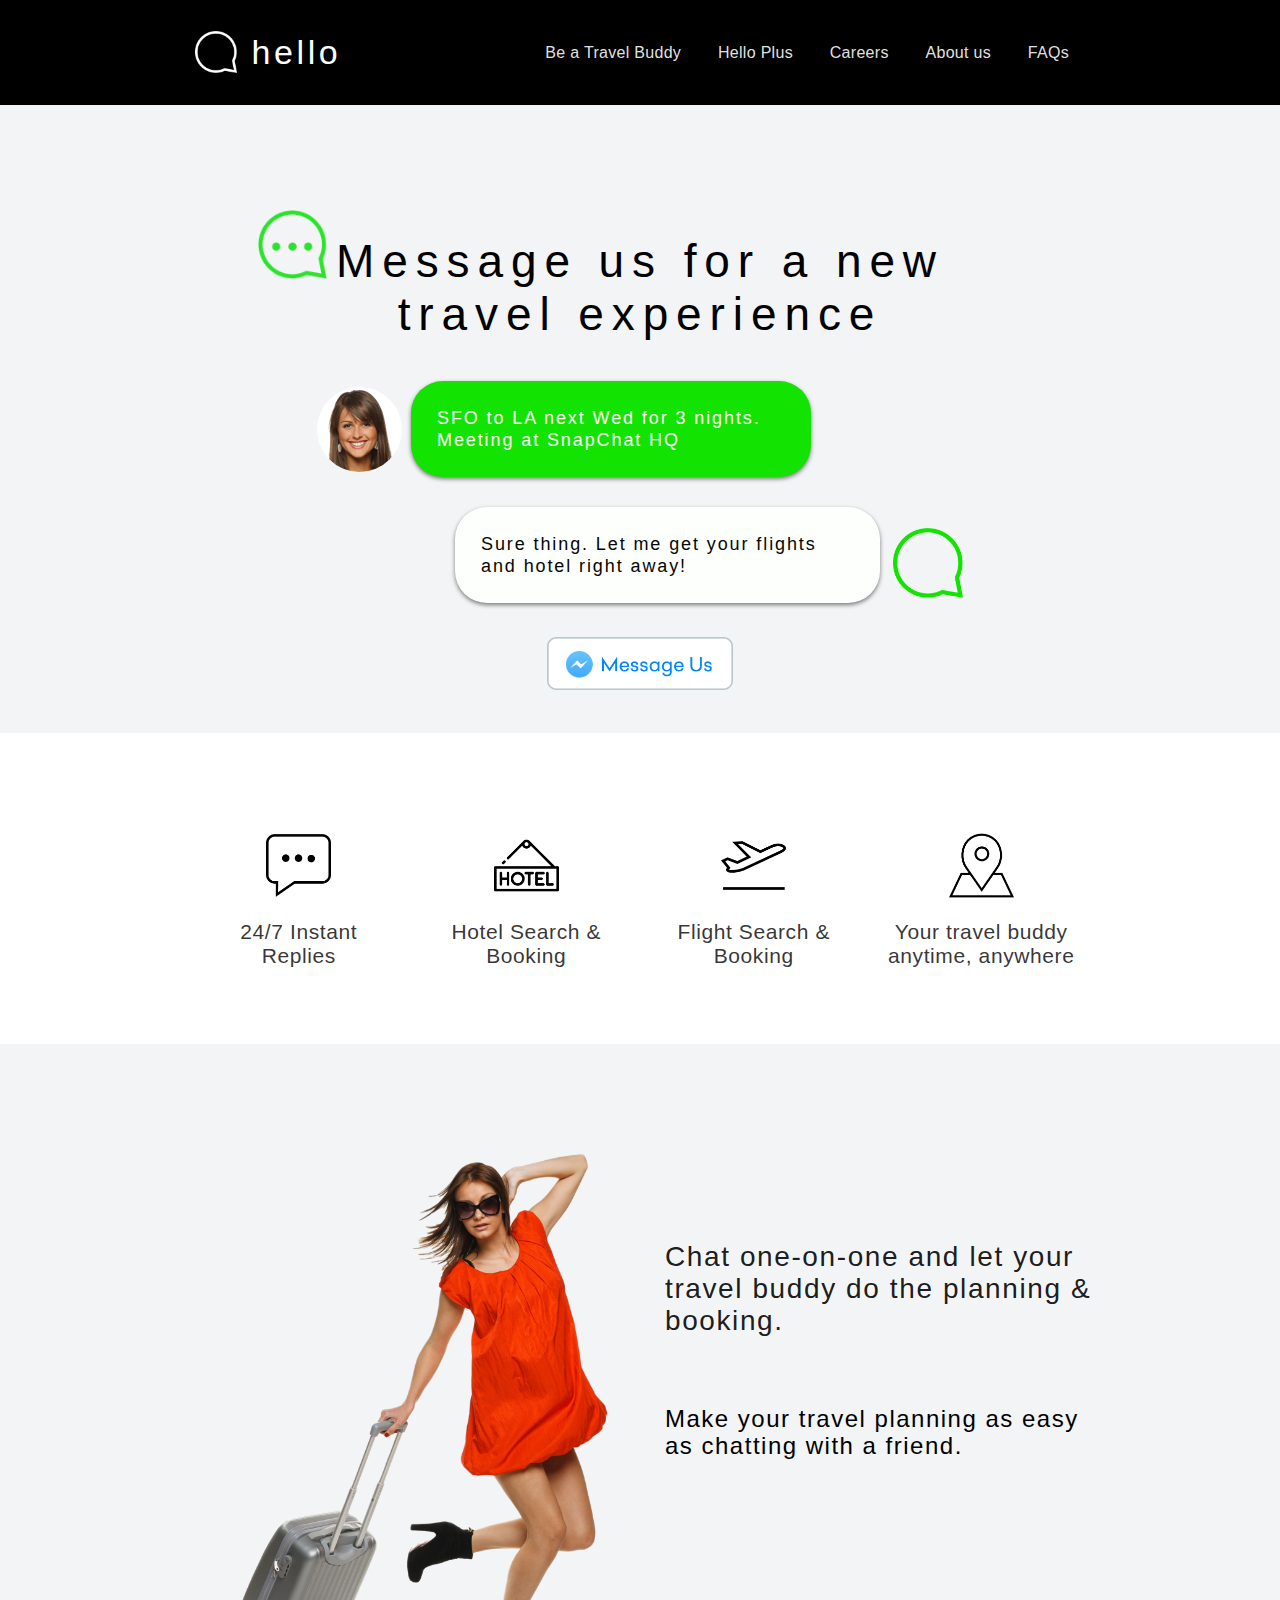
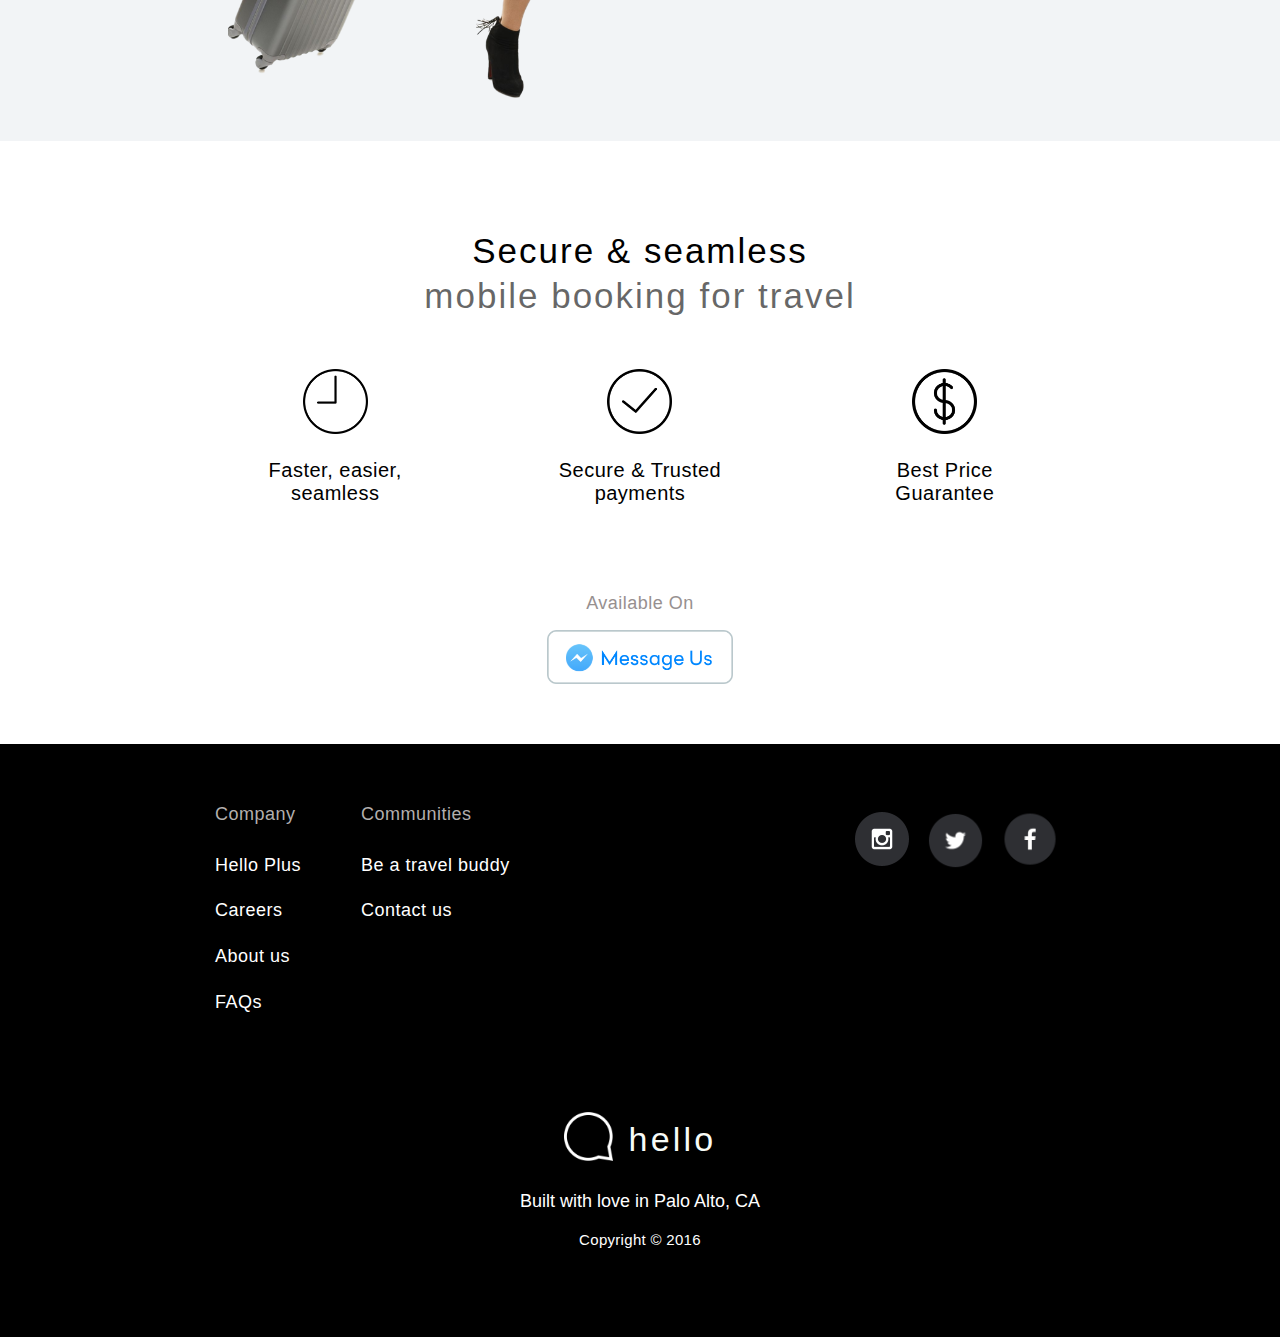
==== commit f5ac3079: "update" ====
--- a/index.html
+++ b/index.html
@@ -17,7 +17,7 @@
                 <a class="dib link" href="/" >
                 <img class="dn-l" style="vertical-align:middle; position:relative; top:-3px; margin-right:5px" src="/images/logo-white.png" width="20px" height="20px">
                 <img class="dn dib-l relative" style="vertical-align:middle; margin-right:10px; top:-8px" src="/images/logo-white.png" width="42px" height="42px">
-                  <span class="white fw1 fz20 fz34-l tracked36" >hello</span>
+                  <span class="white fw3 fz20 fz34-l tracked21 tracked36-l" >hello</span>
                 </a>
                 <span class="fr pointer js-btn-menu dn-l helvetica fw3 white" style="width:26px; height:23px; background:url(/images/menu.png); margin-top:15px"></span>
             <div class="dn db-l fz16 tracked3 fw1 fr">
@@ -35,12 +35,12 @@
     
         <!--  ===menu-ns=== 开始 -->
         <div class="bg-white dn js-view-navigation mw8 center">
-          <ul class="list pl4 ttu">
-            <li><a href="/travel-buddy" class="link b pv3 db black-80">Be a Travel Buddy</a></li>
-            <li><a href="/hello-plus" class="link b pv3 db black-80" >Hello Plus</a></li>
-            <li><a href="/careers" class="link b pv3 db black-80" >Careers</a></li>
-            <li><a href="/about-us" class="link b pv3 db black-80">About us</a></li>
-            <li><a href="/faqs" class="link b pv3 db black-80">FAQs</a></li>
+          <ul class="list pl4 fw3">
+            <li><a href="/travel-buddy" class="link  pv3 db black-80">Be a Travel Buddy</a></li>
+            <li><a href="/hello-plus" class="link  pv3 db black-80" >Hello Plus</a></li>
+            <li><a href="/careers" class="link  pv3 db black-80" >Careers</a></li>
+            <li><a href="/about-us" class="link  pv3 db black-80">About us</a></li>
+            <li><a href="/faqs" class="link pv3 db black-80">FAQs</a></li>
           </ul>
         </div>
         <!--  ===menu-ns=== 结束 -->
@@ -224,10 +224,10 @@
        <div class="bg-black pt43 pt60-l pb88 cf">
        <div class="mw320px  mw910px-l center ph30">
            <!--  ===company=== 开始 -->
-           <div class="fl mr70">
+           <div class="fl mr60">
                <p class="fz14 fz18-l tracked4 tracked5-l fw5" style="color:#b3afae">Company</p>
                <ul class="mt20 mt30-l">
-                   <li class="mt17 mt25-l"><a href="/plus"     class ="white fz14 fz18-l tracked5-l tracked4 fw5 link">Hello Plus</a></li>
+                   <li class="mt17 mt25-l"><a href="/hello-plus"     class ="white fz14 fz18-l tracked5-l tracked4 fw5 link">Hello Plus</a></li>
                    <li class="mt17 mt25-l"><a href="/careers"  class ="white fz14 fz18-l tracked5-l tracked4 fw5 link">Careers</a></li>
                    <li class="mt17 mt25-l"><a href="/about-us" class ="white fz14 fz18-l tracked5-l tracked4 fw5 link">About us</a></li>
                    <li class="mt17 mt25-l"><a href="/faqs"     class ="white fz14 fz18-l tracked5-l tracked4 fw5 link">FAQs</a></li>
--- a/css/tachyons.css
+++ b/css/tachyons.css
@@ -1969,6 +1969,7 @@
 .ph10px { padding-left: 10px; padding-right: 10px; }
 .faq-nav-item { font-size: 22px; letter-spacing: .6px; display: block; width: 200px; height: 60px; line-height: 60px; text-align: center; text-decoration: none; border-radius: 13px; color: black; background-color: #fff; }
 .faq-nav-item--selected { color: white; background-color: #13e300; }
+.bg-image-dot { background-image: url( /images/dot-large.png ); }
 /* Variables */
 /* Importing here will allow you to override any variables in the modules */
 /*
@@ -2993,6 +2994,7 @@
  .v-mid-ns { vertical-align: middle; }
  .v-top-ns { vertical-align: top; }
  .v-btm-ns { vertical-align: bottom; }
+ .bg-image-dot-ns { background-image: url( /images/dot-large.png ); }
 }
 @media screen and (min-width: 480px) and (max-width: 910px) {
  .cover-m { background-size: cover; }
@@ -3952,6 +3954,7 @@
  .v-mid-m { vertical-align: middle; }
  .v-top-m { vertical-align: top; }
  .v-btm-m { vertical-align: bottom; }
+ .bg-image-dot-m { background-image: url( /images/dot-large.png ); }
 }
 @media screen and (min-width: 910px) {
  .cover-l { background-size: cover; }
@@ -4155,6 +4158,7 @@
  .mw8-l { max-width: 64rem; }
  .mw9-l { max-width: 96rem; }
  .mw362px-l { max-width: 362px; }
+ .mw387px-l { max-width: 387px; }
  .w414px-l { width: 414px; }
  .mw910px-l { max-width: 910px; }
  .mw920px-l { max-width: 920px; }
@@ -4167,7 +4171,10 @@
  .mw860px-l { max-width: 860px; }
  .mw900px-l { max-width: 900px; }
  .mw-none-l { max-width: none; }
+ .w387px-l { width: 387px; }
+ .w800px-l { width: 800px; }
  .h647px-l { height: 647px; }
+ .h544px-l { height: 544px; }
  .mw270px-l { max-width: 270px; }
  .mw278px-l { max-width: 278px; }
  .w1-l { width: 1rem; }
@@ -4921,5 +4928,6 @@
  .header { height: 105px; line-height: 105px; }
  .bubble-left { width: 400px; font-size: 18px; font-weight: 500px; letter-spacing: 1.9px; border-radius: 32px; padding: 26px 26px 26px 26px; line-height: 22px; }
  .bubble-right { width: 425px; font-size: 18px; font-weight: 500px; letter-spacing: 1.9px; border-radius: 32px; padding: 26px 26px 26px 26px; line-height: 22px; }
+ .bg-image-dot-l { background-image: url( /images/dot-large.png ); background-position: right bottom; background-repeat: no-repeat; }
 }
 
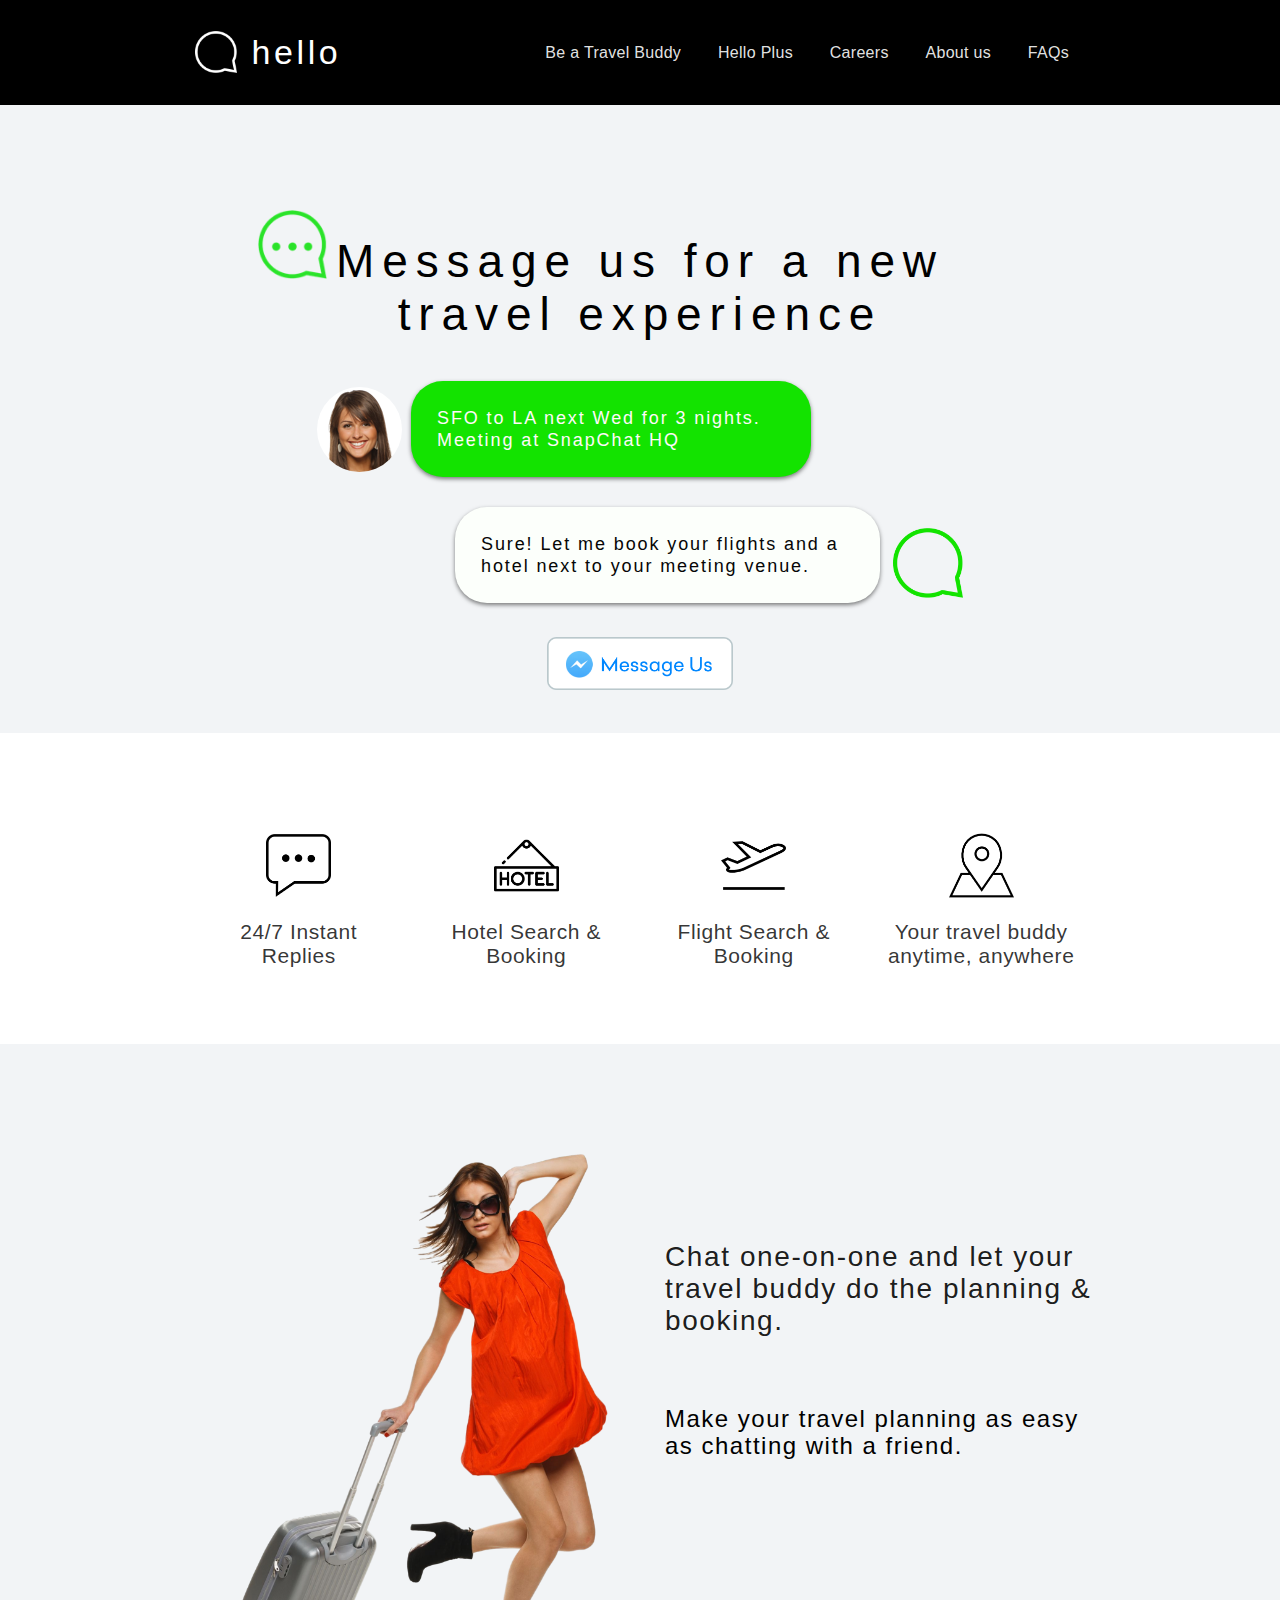
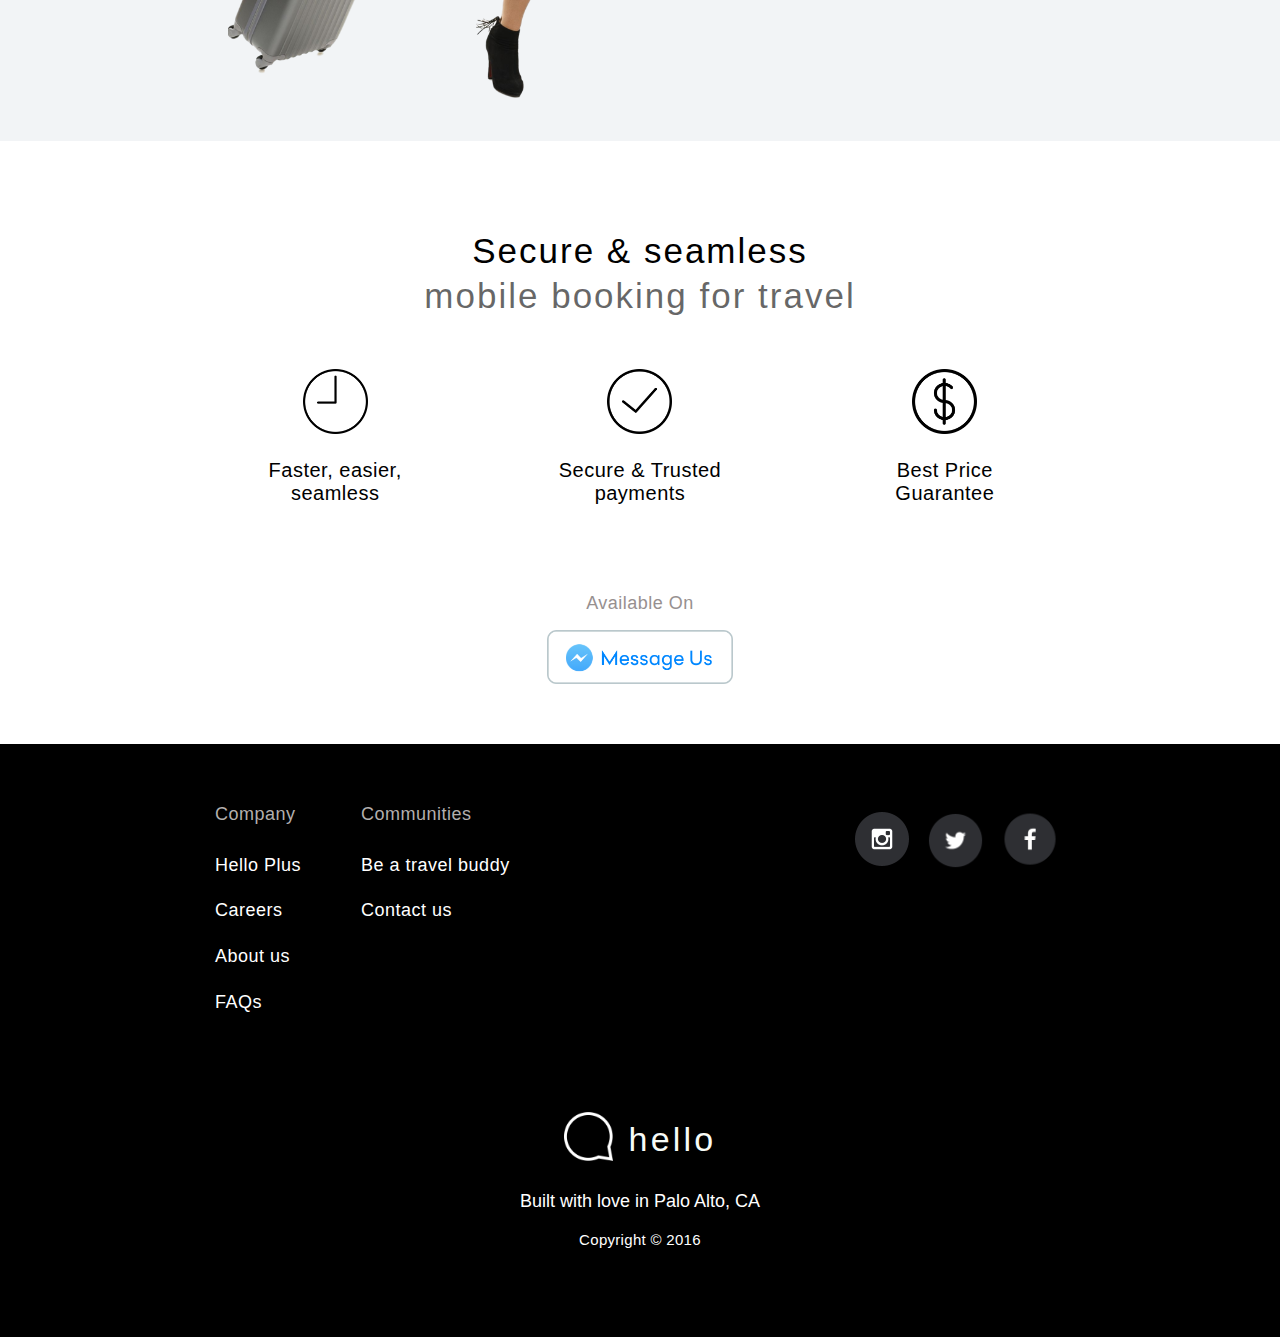
==== commit bc3a7c71: "update" ====
--- a/index.html
+++ b/index.html
@@ -73,7 +73,7 @@
     <div class="dt fr mt17 mt30-l">
       <div class="dtc v-btm">
         <div class="Media-body bubble-right">
-          <p>Sure thing. Let me get your flights and hotel right away!</p> 
+          <p>Sure! Let me book your flights and a hotel next to your meeting venue. </p> 
         </div>
       </div>
       <div class="dtc v-btm">
--- a/css/tachyons.css
+++ b/css/tachyons.css
@@ -783,6 +783,7 @@
 .mw270px { max-width: 270px; }
 .mw278px { max-width: 278px; }
 .mw285px { max-width: 285px; }
+.h0px { height: 0; }
 /* Max Width String Properties */
 .mw-none { max-width: none; }
 .mw250px { max-width: 250px; }
@@ -4175,6 +4176,7 @@
  .w800px-l { width: 800px; }
  .h647px-l { height: 647px; }
  .h544px-l { height: 544px; }
+ .h180px-l { height: 180px; }
  .mw270px-l { max-width: 270px; }
  .mw278px-l { max-width: 278px; }
  .w1-l { width: 1rem; }
